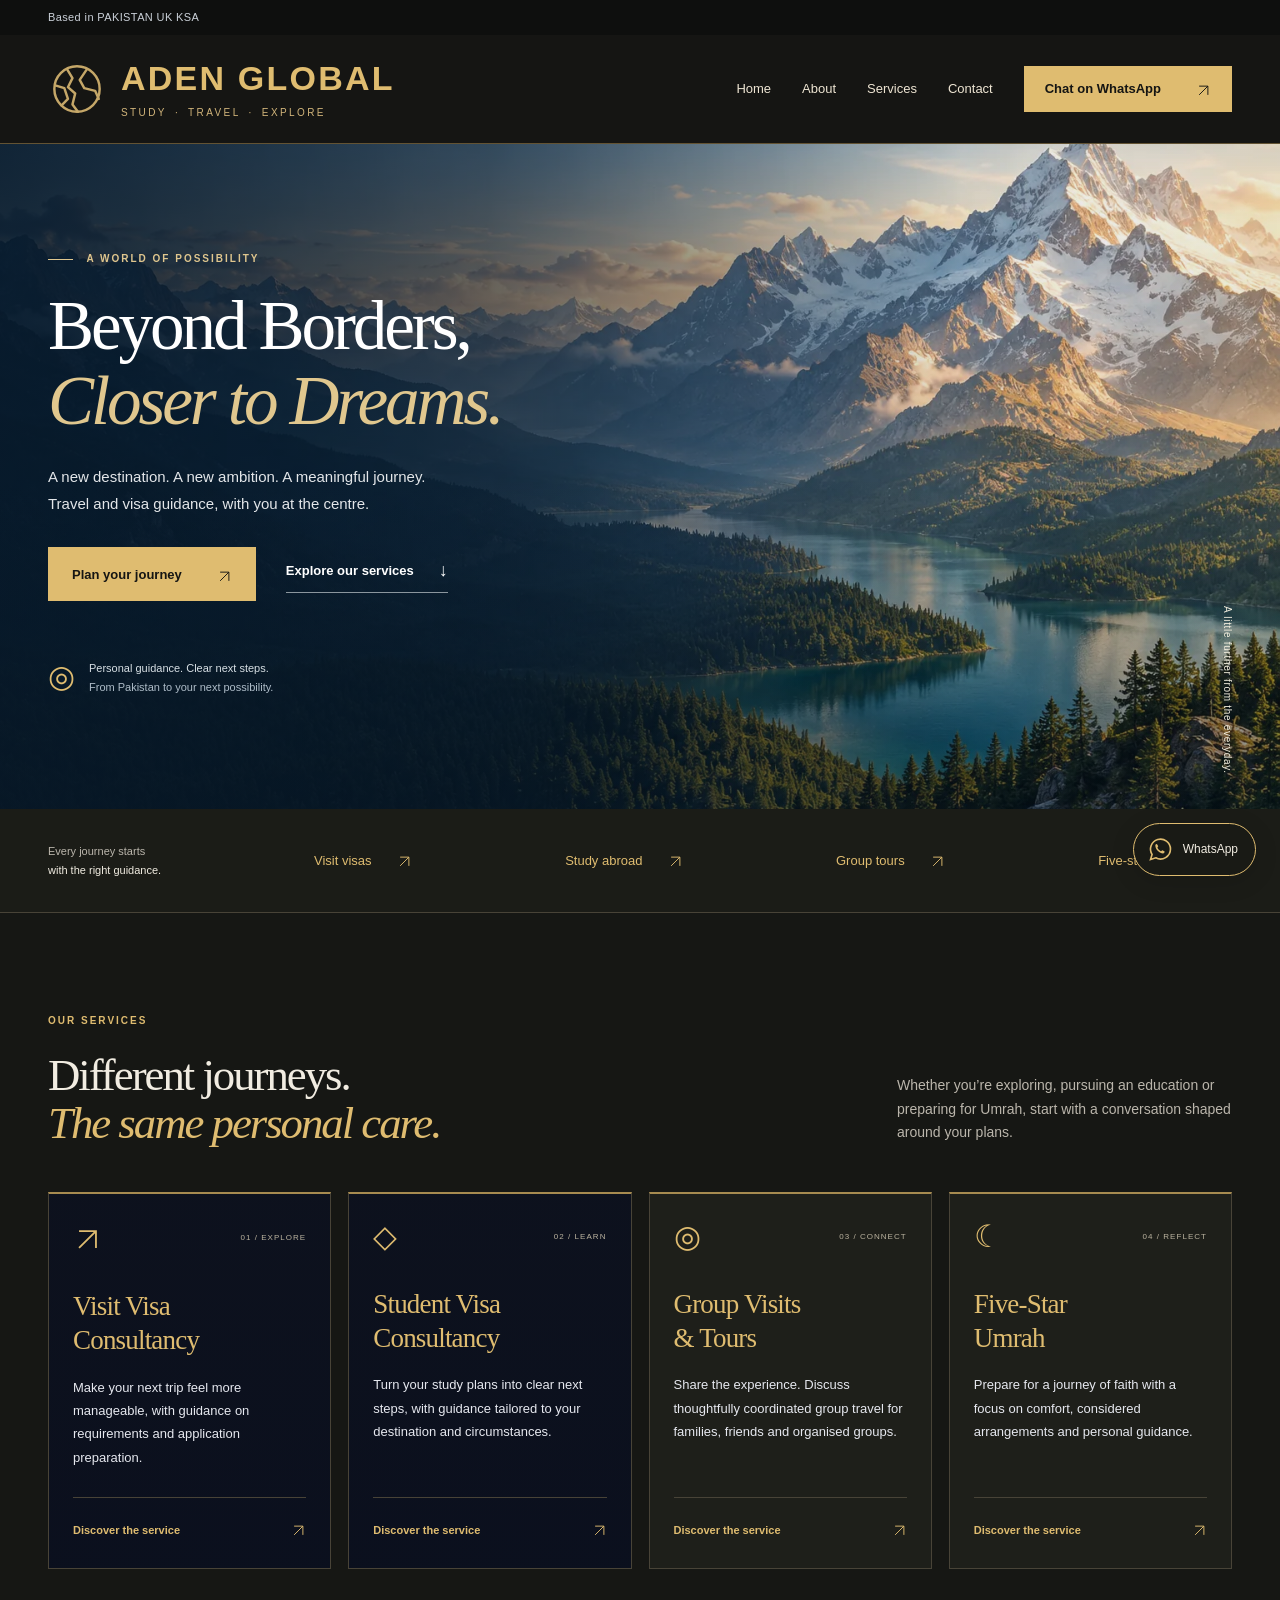
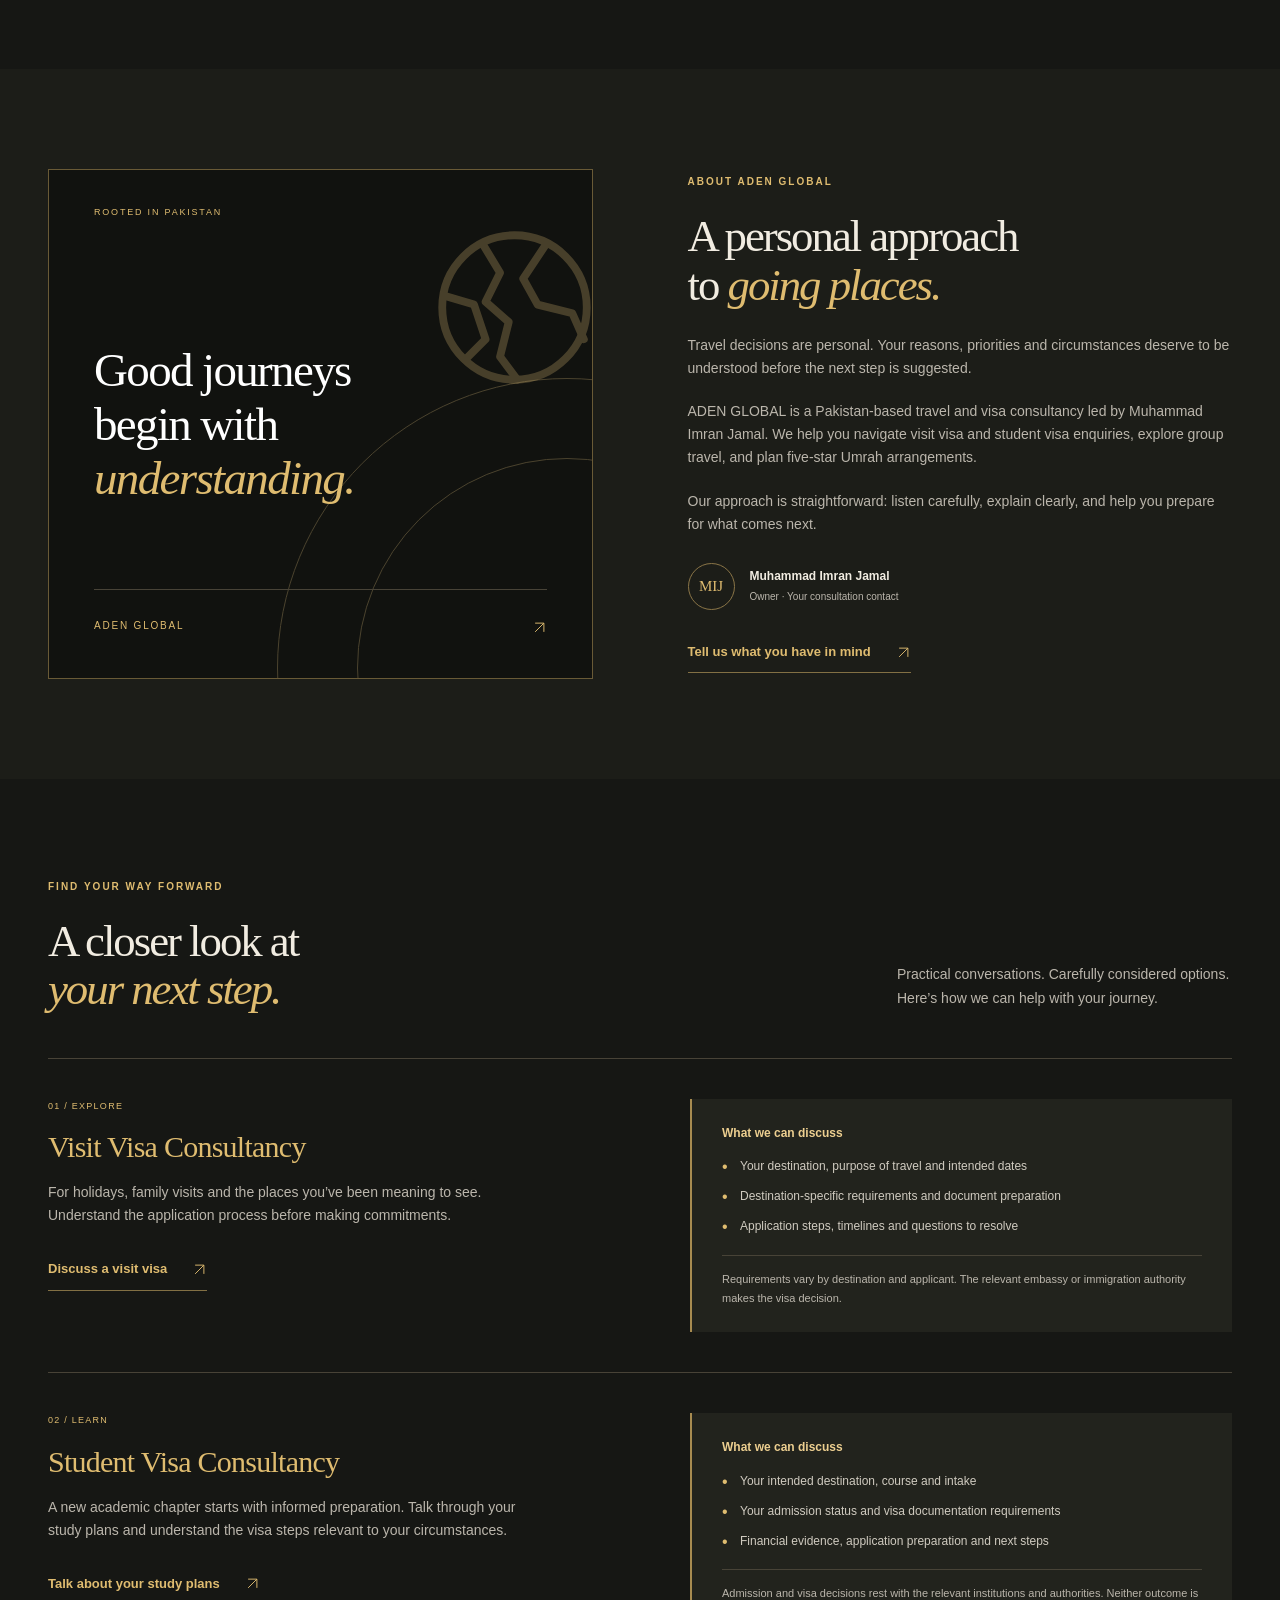
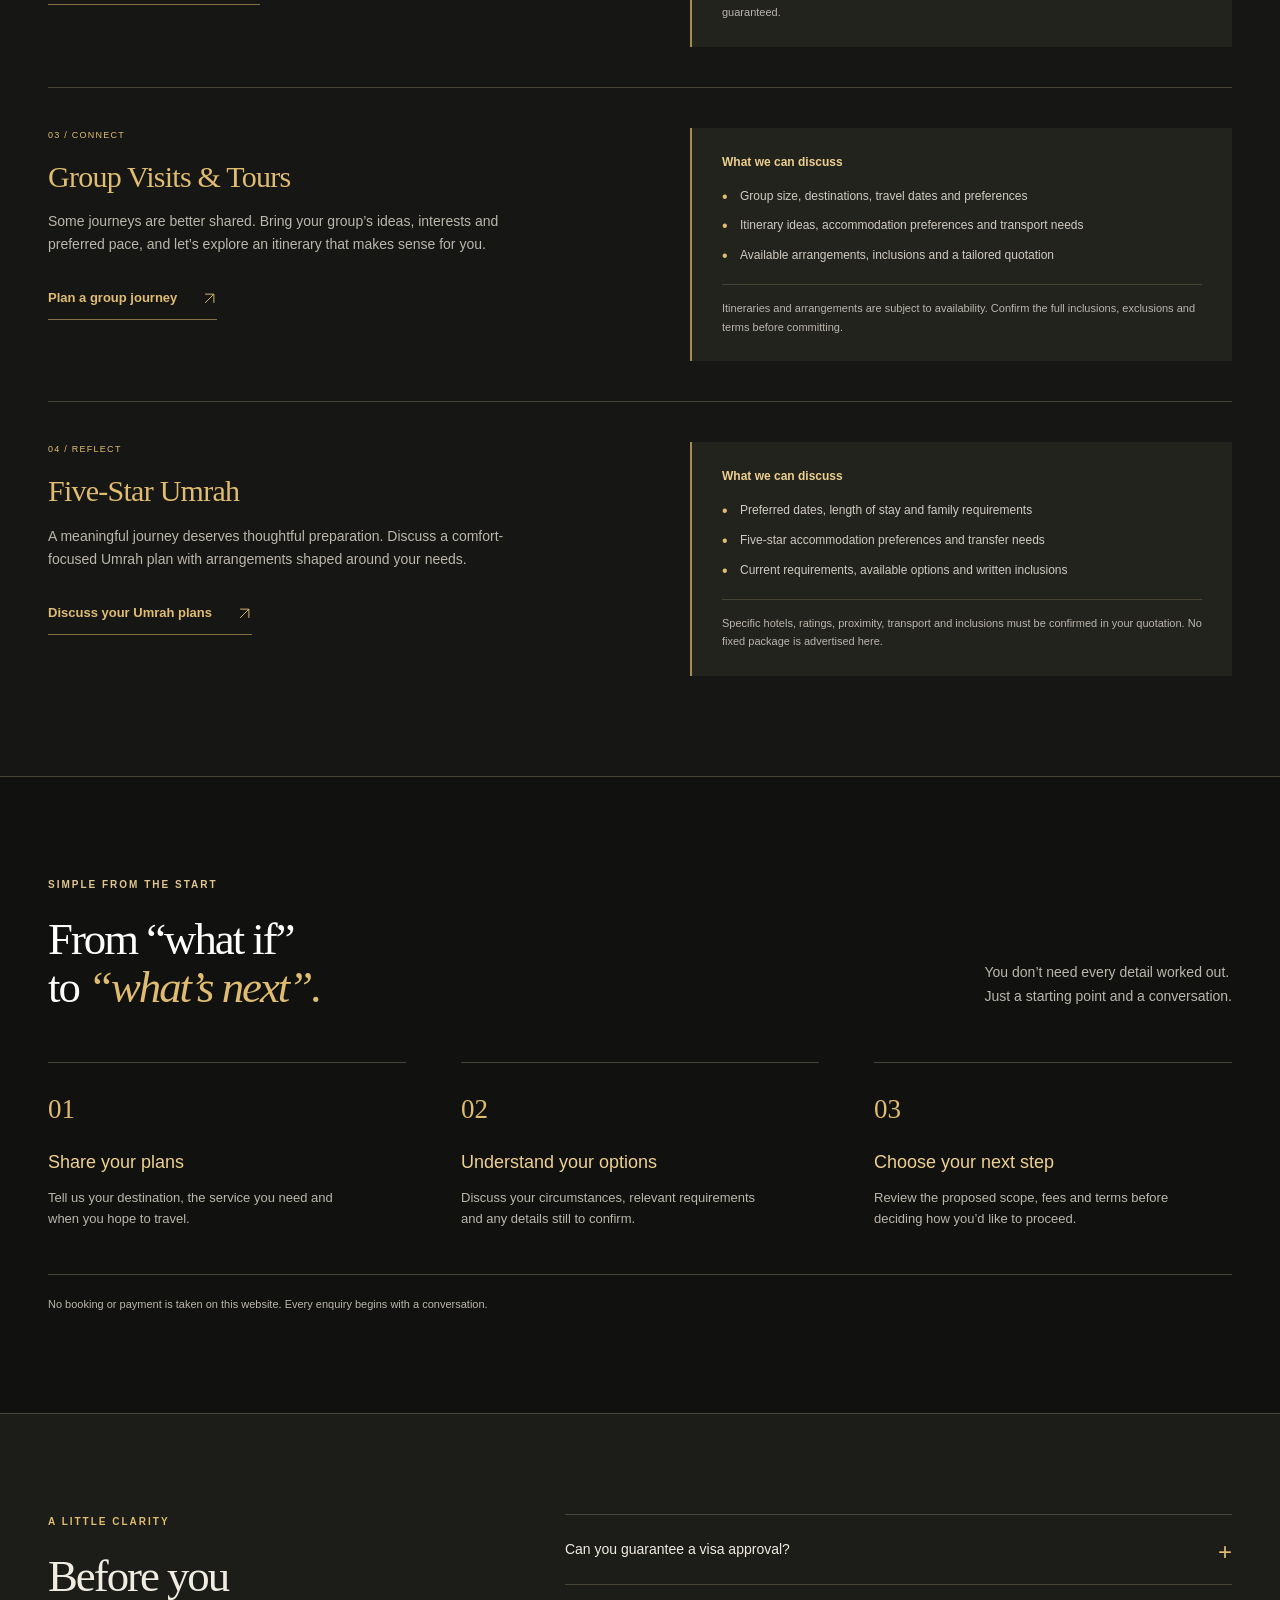
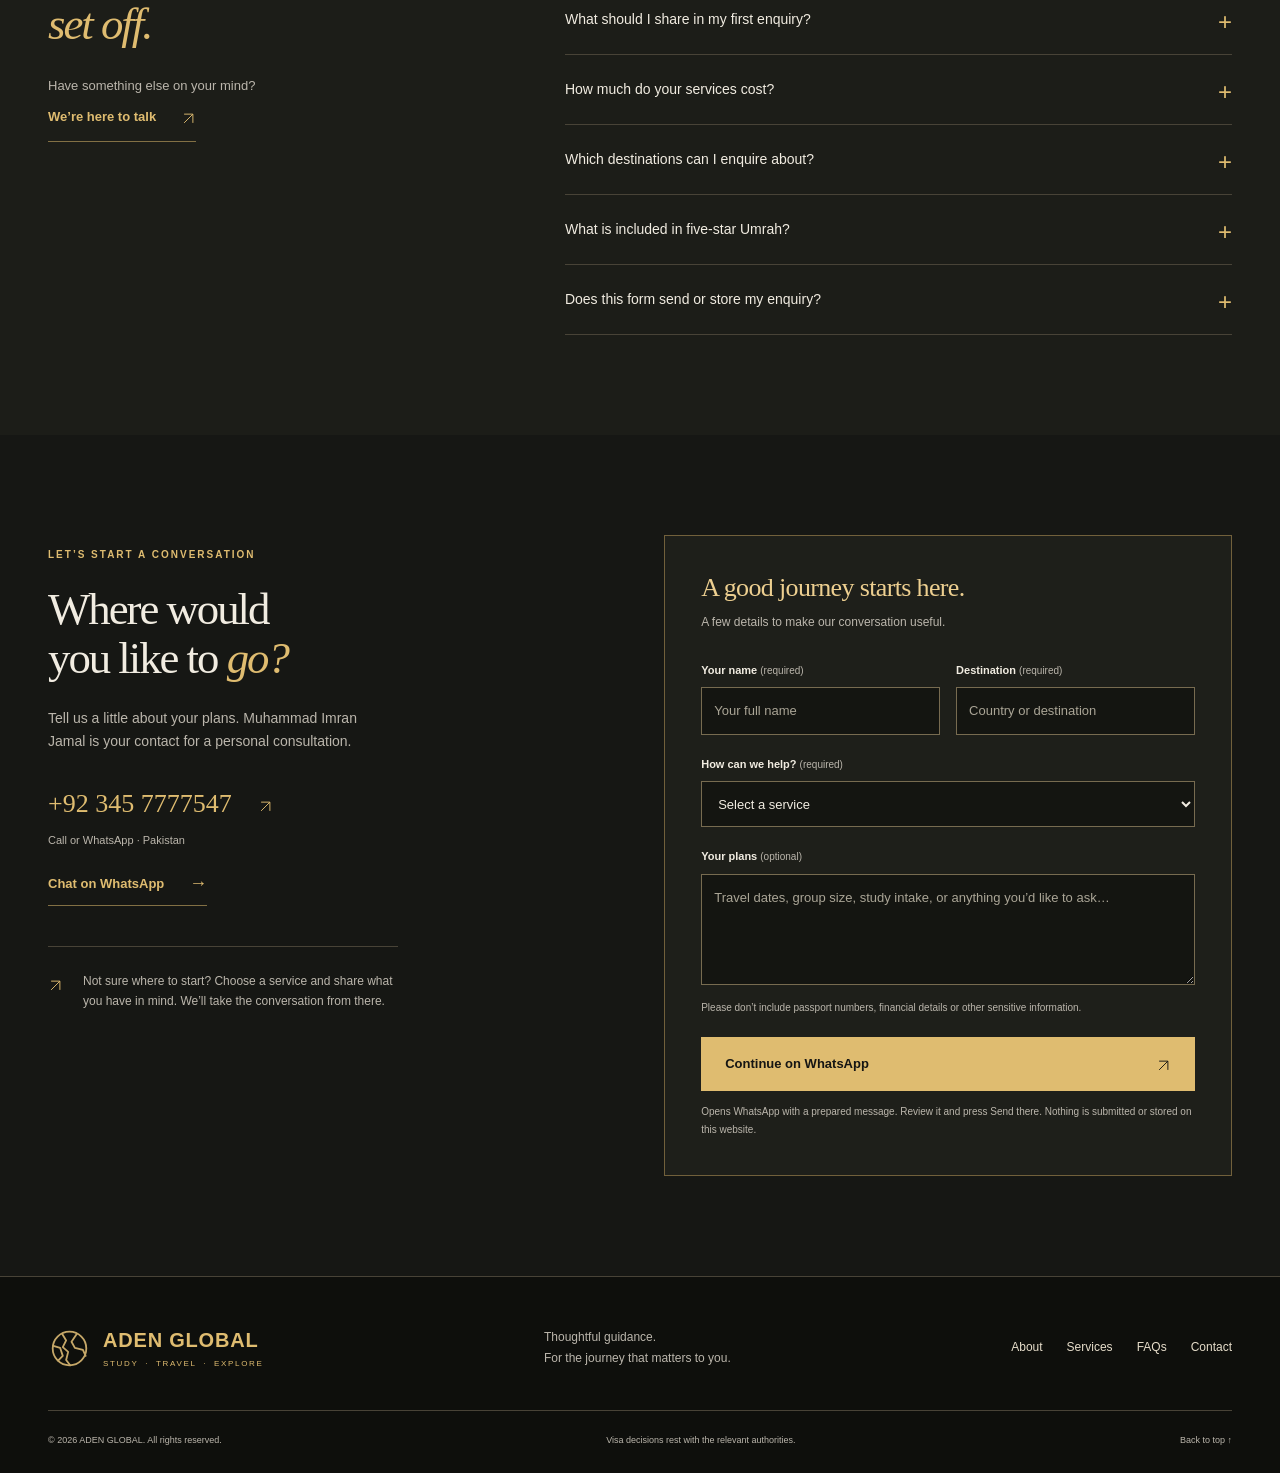
==== index.html @ f19b97ba "Add Visit Visa image background using shared navy overlay" ====
<!doctype html>
<html lang="en" class="no-js">
<head>
  <meta charset="utf-8">
  <meta name="viewport" content="width=device-width, initial-scale=1">
  <meta name="theme-color" content="#151513">
  <title>ADEN GLOBAL | Travel & Visa Consultancy in Pakistan</title>
  <meta name="description" content="Plan your next journey with ADEN GLOBAL. Pakistan-based consultancy for visit visas, student visas, group tours and five-star Umrah. Enquire on WhatsApp.">
  <meta property="og:title" content="ADEN GLOBAL | Beyond Borders, Closer to Dreams.">
  <meta property="og:description" content="Thoughtful guidance for travel, study and Umrah. Speak with Muhammad Imran Jamal about your plans.">
  <meta property="og:type" content="website">
  <link rel="icon" type="image/svg+xml" href="assets/mark.svg">
  <link rel="stylesheet" href="styles.css">
  <script src="script.js" defer></script>
</head>
<body>
  <a class="skip-link" href="#main">Skip to content</a>
  <div class="utility"><div class="container"><span>Based in PAKISTAN UK KSA</span></div></div>
  <header class="header">
    <div class="container header-inner">
      <a class="brand" href="#home" aria-label="ADEN GLOBAL home"><img src="assets/mark.svg" alt="" width="43" height="43"><span>ADEN GLOBAL<small>STUDY <b>·</b> TRAVEL <b>·</b> EXPLORE</small></span></a>
      <button class="menu-toggle" type="button" aria-expanded="false" aria-controls="navigation" aria-label="Open navigation"><span></span><span></span></button>
      <nav id="navigation" aria-label="Main navigation"><a href="#home">Home</a><a href="#about">About</a><a href="#services">Services</a><a href="#contact">Contact</a><a class="button button-small" href="https://wa.me/923457777547?text=Hello%20ADEN%20GLOBAL%2C%20I%20would%20like%20to%20discuss%20my%20travel%20plans." target="_blank" rel="noopener noreferrer">Chat on WhatsApp <span aria-hidden="true"><svg class="arrow" viewBox="0 0 24 24" fill="none" aria-hidden="true"><path d="M5 19 19 5M5 5h14v14" stroke="currentColor" stroke-width="1.5"/></svg></span></a></nav>
    </div>
  </header>
  <main id="main">
    <section class="hero" id="home" aria-labelledby="hero-title">
      <div class="hero-image" role="img" aria-label="Illustrative mountain valley and turquoise alpine lake"></div>
      <div class="container hero-content"><p class="eyebrow light"><span></span> A WORLD OF POSSIBILITY</p><h1 id="hero-title">Beyond Borders,<br><em>Closer to Dreams.</em></h1><p class="hero-intro">A new destination. A new ambition. A meaningful journey.<br class="desktop-break"> Travel and visa guidance, with you at the centre.</p><div class="hero-actions"><a class="button button-gold" href="#contact">Plan your journey <span aria-hidden="true"><svg class="arrow" viewBox="0 0 24 24" fill="none" aria-hidden="true"><path d="M5 19 19 5M5 5h14v14" stroke="currentColor" stroke-width="1.5"/></svg></span></a><a class="text-link light" href="#services">Explore our services <span aria-hidden="true">↓</span></a></div><div class="hero-note"><span class="small-globe" aria-hidden="true">◎</span><span>Personal guidance. Clear next steps.<br><strong>From Pakistan to your next possibility.</strong></span></div></div>
      <div class="hero-caption">A little further from the everyday.</div>
    </section>
    <div class="service-strip"><div class="container"><span>Every journey starts<br><strong>with the right guidance.</strong></span><a href="#visit">Visit visas <span aria-hidden="true"><svg class="arrow" viewBox="0 0 24 24" fill="none" aria-hidden="true"><path d="M5 19 19 5M5 5h14v14" stroke="currentColor" stroke-width="1.5"/></svg></span></a><a href="#student">Study abroad <span aria-hidden="true"><svg class="arrow" viewBox="0 0 24 24" fill="none" aria-hidden="true"><path d="M5 19 19 5M5 5h14v14" stroke="currentColor" stroke-width="1.5"/></svg></span></a><a href="#groups">Group tours <span aria-hidden="true"><svg class="arrow" viewBox="0 0 24 24" fill="none" aria-hidden="true"><path d="M5 19 19 5M5 5h14v14" stroke="currentColor" stroke-width="1.5"/></svg></span></a><a href="#umrah">Five-star Umrah <span aria-hidden="true"><svg class="arrow" viewBox="0 0 24 24" fill="none" aria-hidden="true"><path d="M5 19 19 5M5 5h14v14" stroke="currentColor" stroke-width="1.5"/></svg></span></a></div></div>

    <section class="section services-section" id="services" aria-labelledby="services-title"><div class="container">
      <div class="section-heading"><div><p class="eyebrow">OUR SERVICES</p><h2 id="services-title">Different journeys.<br><em>The same personal care.</em></h2></div><p>Whether you’re exploring, pursuing an education or preparing for Umrah, start with a conversation shaped around your plans.</p></div>
      <div class="service-grid">
        <article class="service-card service-card--image" style="background-image: url('assets/visit-visa.jpg');"><div class="card-top"><span class="service-icon" aria-hidden="true"><svg class="arrow" viewBox="0 0 24 24" fill="none" aria-hidden="true"><path d="M5 19 19 5M5 5h14v14" stroke="currentColor" stroke-width="1.5"/></svg></span><span class="card-number">01 / EXPLORE</span></div><h3>Visit Visa<br>Consultancy</h3><p>Make your next trip feel more manageable, with guidance on requirements and application preparation.</p><a class="card-link" href="#visit">Discover the service <span aria-hidden="true"><svg class="arrow" viewBox="0 0 24 24" fill="none" aria-hidden="true"><path d="M5 19 19 5M5 5h14v14" stroke="currentColor" stroke-width="1.5"/></svg></span></a></article>
        <article class="service-card service-card--image" style="background-image: url('assets/student-visa.jpg');"><div class="card-top"><span class="service-icon" aria-hidden="true">◇</span><span class="card-number">02 / LEARN</span></div><h3>Student Visa<br>Consultancy</h3><p>Turn your study plans into clear next steps, with guidance tailored to your destination and circumstances.</p><a class="card-link" href="#student">Discover the service <span aria-hidden="true"><svg class="arrow" viewBox="0 0 24 24" fill="none" aria-hidden="true"><path d="M5 19 19 5M5 5h14v14" stroke="currentColor" stroke-width="1.5"/></svg></span></a></article>
        <article class="service-card"><div class="card-top"><span class="service-icon" aria-hidden="true">◎</span><span class="card-number">03 / CONNECT</span></div><h3>Group Visits<br>& Tours</h3><p>Share the experience. Discuss thoughtfully coordinated group travel for families, friends and organised groups.</p><a class="card-link" href="#groups">Discover the service <span aria-hidden="true"><svg class="arrow" viewBox="0 0 24 24" fill="none" aria-hidden="true"><path d="M5 19 19 5M5 5h14v14" stroke="currentColor" stroke-width="1.5"/></svg></span></a></article>
        <article class="service-card"><div class="card-top"><span class="service-icon" aria-hidden="true">☾</span><span class="card-number">04 / REFLECT</span></div><h3>Five-Star<br>Umrah</h3><p>Prepare for a journey of faith with a focus on comfort, considered arrangements and personal guidance.</p><a class="card-link" href="#umrah">Discover the service <span aria-hidden="true"><svg class="arrow" viewBox="0 0 24 24" fill="none" aria-hidden="true"><path d="M5 19 19 5M5 5h14v14" stroke="currentColor" stroke-width="1.5"/></svg></span></a></article>
      </div>
    </div></section>

    <section class="section about-section" id="about" aria-labelledby="about-title"><div class="container about-grid"><div class="about-art"><div class="orbit orbit-one"></div><div class="orbit orbit-two"></div><img src="assets/mark.svg" width="110" height="110" alt=""><span class="art-top">ROOTED IN PAKISTAN</span><p>Good journeys<br>begin with<br><em>understanding.</em></p><span class="art-bottom">ADEN GLOBAL <span aria-hidden="true"><svg class="arrow" viewBox="0 0 24 24" fill="none" aria-hidden="true"><path d="M5 19 19 5M5 5h14v14" stroke="currentColor" stroke-width="1.5"/></svg></span></span></div><div class="about-copy"><p class="eyebrow">ABOUT ADEN GLOBAL</p><h2 id="about-title">A personal approach<br>to <em>going places.</em></h2><p>Travel decisions are personal. Your reasons, priorities and circumstances deserve to be understood before the next step is suggested.</p><p>ADEN GLOBAL is a Pakistan-based travel and visa consultancy led by Muhammad Imran Jamal. We help you navigate visit visa and student visa enquiries, explore group travel, and plan five-star Umrah arrangements.</p><p>Our approach is straightforward: listen carefully, explain clearly, and help you prepare for what comes next.</p><div class="founder"><span class="founder-monogram" aria-hidden="true">MIJ</span><span><strong>Muhammad Imran Jamal</strong><small>Owner · Your consultation contact</small></span></div><a class="text-link" href="#contact">Tell us what you have in mind <span aria-hidden="true"><svg class="arrow" viewBox="0 0 24 24" fill="none" aria-hidden="true"><path d="M5 19 19 5M5 5h14v14" stroke="currentColor" stroke-width="1.5"/></svg></span></a></div></div></section>

    <section class="section details-section" aria-labelledby="details-title"><div class="container"><div class="section-heading"><div><p class="eyebrow">FIND YOUR WAY FORWARD</p><h2 id="details-title">A closer look at<br><em>your next step.</em></h2></div><p>Practical conversations. Carefully considered options. Here’s how we can help with your journey.</p></div>
      <article class="service-detail" id="visit"><div><span class="detail-index">01 / EXPLORE</span><h3>Visit Visa Consultancy</h3><p>For holidays, family visits and the places you’ve been meaning to see. Understand the application process before making commitments.</p><a class="text-link service-enquiry" data-service="Visit Visa Consultancy" href="https://wa.me/923457777547?text=Hello%20ADEN%20GLOBAL%2C%20I%20would%20like%20to%20enquire%20about%20Visit%20Visa%20Consultancy." target="_blank" rel="noopener noreferrer">Discuss a visit visa <span aria-hidden="true"><svg class="arrow" viewBox="0 0 24 24" fill="none" aria-hidden="true"><path d="M5 19 19 5M5 5h14v14" stroke="currentColor" stroke-width="1.5"/></svg></span></a></div><div class="detail-support"><h4>What we can discuss</h4><ul><li>Your destination, purpose of travel and intended dates</li><li>Destination-specific requirements and document preparation</li><li>Application steps, timelines and questions to resolve</li></ul><p class="detail-note">Requirements vary by destination and applicant. The relevant embassy or immigration authority makes the visa decision.</p></div></article>
      <article class="service-detail" id="student"><div><span class="detail-index">02 / LEARN</span><h3>Student Visa Consultancy</h3><p>A new academic chapter starts with informed preparation. Talk through your study plans and understand the visa steps relevant to your circumstances.</p><a class="text-link service-enquiry" data-service="Student Visa Consultancy" href="https://wa.me/923457777547?text=Hello%20ADEN%20GLOBAL%2C%20I%20would%20like%20to%20enquire%20about%20Student%20Visa%20Consultancy." target="_blank" rel="noopener noreferrer">Talk about your study plans <span aria-hidden="true"><svg class="arrow" viewBox="0 0 24 24" fill="none" aria-hidden="true"><path d="M5 19 19 5M5 5h14v14" stroke="currentColor" stroke-width="1.5"/></svg></span></a></div><div class="detail-support"><h4>What we can discuss</h4><ul><li>Your intended destination, course and intake</li><li>Your admission status and visa documentation requirements</li><li>Financial evidence, application preparation and next steps</li></ul><p class="detail-note">Admission and visa decisions rest with the relevant institutions and authorities. Neither outcome is guaranteed.</p></div></article>
      <article class="service-detail" id="groups"><div><span class="detail-index">03 / CONNECT</span><h3>Group Visits & Tours</h3><p>Some journeys are better shared. Bring your group’s ideas, interests and preferred pace, and let’s explore an itinerary that makes sense for you.</p><a class="text-link service-enquiry" data-service="Group Visits and Tours" href="https://wa.me/923457777547?text=Hello%20ADEN%20GLOBAL%2C%20I%20would%20like%20to%20enquire%20about%20Group%20Visits%20and%20Tours." target="_blank" rel="noopener noreferrer">Plan a group journey <span aria-hidden="true"><svg class="arrow" viewBox="0 0 24 24" fill="none" aria-hidden="true"><path d="M5 19 19 5M5 5h14v14" stroke="currentColor" stroke-width="1.5"/></svg></span></a></div><div class="detail-support"><h4>What we can discuss</h4><ul><li>Group size, destinations, travel dates and preferences</li><li>Itinerary ideas, accommodation preferences and transport needs</li><li>Available arrangements, inclusions and a tailored quotation</li></ul><p class="detail-note">Itineraries and arrangements are subject to availability. Confirm the full inclusions, exclusions and terms before committing.</p></div></article>
      <article class="service-detail" id="umrah"><div><span class="detail-index">04 / REFLECT</span><h3>Five-Star Umrah</h3><p>A meaningful journey deserves thoughtful preparation. Discuss a comfort-focused Umrah plan with arrangements shaped around your needs.</p><a class="text-link service-enquiry" data-service="Five-Star Umrah" href="https://wa.me/923457777547?text=Hello%20ADEN%20GLOBAL%2C%20I%20would%20like%20to%20enquire%20about%20Five-Star%20Umrah." target="_blank" rel="noopener noreferrer">Discuss your Umrah plans <span aria-hidden="true"><svg class="arrow" viewBox="0 0 24 24" fill="none" aria-hidden="true"><path d="M5 19 19 5M5 5h14v14" stroke="currentColor" stroke-width="1.5"/></svg></span></a></div><div class="detail-support"><h4>What we can discuss</h4><ul><li>Preferred dates, length of stay and family requirements</li><li>Five-star accommodation preferences and transfer needs</li><li>Current requirements, available options and written inclusions</li></ul><p class="detail-note">Specific hotels, ratings, proximity, transport and inclusions must be confirmed in your quotation. No fixed package is advertised here.</p></div></article>
    </div></section>

    <section class="section process-section" aria-labelledby="process-title"><div class="container"><div class="section-heading"><div><p class="eyebrow light">SIMPLE FROM THE START</p><h2 id="process-title">From “what if”<br>to <em>“what’s next”.</em></h2></div><p>You don’t need every detail worked out.<br>Just a starting point and a conversation.</p></div><div class="process-grid"><div><span>01</span><h3>Share your plans</h3><p>Tell us your destination, the service you need and when you hope to travel.</p></div><div><span>02</span><h3>Understand your options</h3><p>Discuss your circumstances, relevant requirements and any details still to confirm.</p></div><div><span>03</span><h3>Choose your next step</h3><p>Review the proposed scope, fees and terms before deciding how you’d like to proceed.</p></div></div><p class="process-footnote">No booking or payment is taken on this website. Every enquiry begins with a conversation.</p></div></section>

    <section class="section faq-section" id="faqs" aria-labelledby="faq-title"><div class="container faq-grid"><div><p class="eyebrow">A LITTLE CLARITY</p><h2 id="faq-title">Before you<br><em>set off.</em></h2><p>Have something else on your mind?<br><a class="text-link" href="#contact">We’re here to talk <span aria-hidden="true"><svg class="arrow" viewBox="0 0 24 24" fill="none" aria-hidden="true"><path d="M5 19 19 5M5 5h14v14" stroke="currentColor" stroke-width="1.5"/></svg></span></a></p></div><div class="faq-list"><details><summary>Can you guarantee a visa approval?</summary><p>No. Visa decisions are made solely by the relevant embassy, consulate or immigration authority. Consultancy can help you understand requirements and prepare; it cannot guarantee approval.</p></details><details><summary>What should I share in my first enquiry?</summary><p>Share your name, destination, service, intended dates and a brief outline of your plans. For group travel, include the approximate group size; for study, your intended course and intake. Please do not send passports, bank statements or other sensitive documents in your initial enquiry.</p></details><details><summary>How much do your services cost?</summary><p>Fees depend on the service and your requirements. Request a consultation to discuss the scope and obtain a quotation. Confirm consultancy fees, third-party charges, inclusions, exclusions and cancellation terms before proceeding.</p></details><details><summary>Which destinations can I enquire about?</summary><p>Tell us where you want to go. We’ll discuss whether we can assist with your destination and current requirements before you make any commitment. Destination availability and entry rules may change.</p></details><details><summary>What is included in five-star Umrah?</summary><p>Arrangements are discussed individually. Ask for written confirmation of hotel names and ratings, stay dates, room type, transfers, visa-related services and all inclusions and exclusions before confirming a plan.</p></details><details><summary>Does this form send or store my enquiry?</summary><p>No. The form prepares a message and opens WhatsApp. You can review and edit it, then choose to send it there. This website does not submit your form to a server or store it. Your use of WhatsApp is subject to its privacy terms.</p></details></div></div></section>

    <section class="section contact-section" id="contact" aria-labelledby="contact-title"><div class="container contact-grid"><div class="contact-copy"><p class="eyebrow">LET’S START A CONVERSATION</p><h2 id="contact-title">Where would<br>you like to <em>go?</em></h2><p>Tell us a little about your plans. Muhammad Imran Jamal is your contact for a personal consultation.</p><a class="contact-phone" href="tel:+923457777547">+92 345 7777547 <span aria-hidden="true"><svg class="arrow" viewBox="0 0 24 24" fill="none" aria-hidden="true"><path d="M5 19 19 5M5 5h14v14" stroke="currentColor" stroke-width="1.5"/></svg></span></a><span class="contact-meta">Call or WhatsApp · Pakistan</span><a class="text-link" style="margin-top:20px" href="https://wa.me/923457777547?text=Hello%20ADEN%20GLOBAL%2C%20I%20would%20like%20a%20consultation%20with%20Muhammad%20Imran%20Jamal." target="_blank" rel="noopener noreferrer">Chat on WhatsApp <span aria-hidden="true">→</span></a><div class="contact-tip"><span aria-hidden="true"><svg class="arrow" viewBox="0 0 24 24" fill="none" aria-hidden="true"><path d="M5 19 19 5M5 5h14v14" stroke="currentColor" stroke-width="1.5"/></svg></span><p>Not sure where to start? Choose a service and share what you have in mind. We’ll take the conversation from there.</p></div></div><form id="enquiry-form" class="enquiry-form"><h3>A good journey starts here.</h3><p class="form-intro">A few details to make our conversation useful.</p><div class="form-row"><div class="field"><label for="name">Your name <span>(required)</span></label><input id="name" name="name" autocomplete="name" required maxlength="100" placeholder="Your full name"></div><div class="field"><label for="destination">Destination <span>(required)</span></label><input id="destination" name="destination" required maxlength="120" placeholder="Country or destination"></div></div><div class="field"><label for="service">How can we help? <span>(required)</span></label><select id="service" name="service" required><option value="" disabled selected>Select a service</option><option>Visit Visa Consultancy</option><option>Student Visa Consultancy</option><option>Group Visits and Tours</option><option>Five-Star Umrah</option></select></div><div class="field"><label for="message">Your plans <span>(optional)</span></label><textarea id="message" name="message" rows="4" maxlength="1500" placeholder="Travel dates, group size, study intake, or anything you’d like to ask…"></textarea></div><p class="form-privacy">Please don’t include passport numbers, financial details or other sensitive information.</p><button class="button" type="submit" disabled>Continue on WhatsApp <span aria-hidden="true"><svg class="arrow" viewBox="0 0 24 24" fill="none" aria-hidden="true"><path d="M5 19 19 5M5 5h14v14" stroke="currentColor" stroke-width="1.5"/></svg></span></button><p class="form-explainer">Opens WhatsApp with a prepared message. Review it and press Send there. Nothing is submitted or stored on this website.</p><p id="form-status" class="form-status" role="status"></p><noscript><p>JavaScript is needed to prepare your message. You can <a href="https://wa.me/923457777547">contact us directly on WhatsApp</a> instead.</p></noscript></form></div></section>
  </main>
  <footer class="footer"><div class="container"><div class="footer-top"><a class="brand" href="#home"><img src="assets/mark.svg" alt="" width="43" height="43"><span>ADEN GLOBAL<small>STUDY <b>·</b> TRAVEL <b>·</b> EXPLORE</small></span></a><p>Thoughtful guidance.<br>For the journey that matters to you.</p><nav aria-label="Footer navigation"><a href="#about">About</a><a href="#services">Services</a><a href="#faqs">FAQs</a><a href="#contact">Contact</a></nav></div><div class="footer-bottom"><p>© <span id="year">2026</span> ADEN GLOBAL. All rights reserved.</p><p>Visa decisions rest with the relevant authorities.</p><a href="#home">Back to top ↑</a></div></div></footer>
  <a class="floating-whatsapp" href="https://wa.me/923457777547?text=Hello%20ADEN%20GLOBAL%2C%20I%20would%20like%20a%20consultation." target="_blank" rel="noopener noreferrer" aria-label="Chat with ADEN GLOBAL on WhatsApp"><svg viewBox="0 0 32 32" fill="none" aria-hidden="true"><path d="M27 15.5a11 11 0 0 1-16.2 9.7L5 27l1.7-5.6A11 11 0 1 1 27 15.5Z" stroke="currentColor" stroke-width="1.8"/><path d="M12 10c-.7-.5-1.8.7-1.7 1.8.3 4.4 4.8 8.5 8.4 8.6 1.3 0 2.3-1.6 1.8-2.1l-2.3-1.4c-.5-.2-1.2 1-1.7.9-1.6-.6-3.4-2.4-3.8-3.8-.2-.6 1-1.2.7-1.8L12 10Z" fill="currentColor"/></svg><span>WhatsApp</span></a>
</body>
</html>
---- styles.css ----
/* Brand palette and spacing: edit here to adjust the whole site. */
:root{--navy:#102139;--deep:#0b192b;--gold:#c5a768;--cream:#f7f5ef;--ink:#14263b;--muted:#5d6670;--line:#dddcd4;--white:#fff;--container:1200px}
*{box-sizing:border-box}html{scroll-behavior:smooth;scroll-padding-top:105px}body{margin:0;color:var(--ink);background:var(--cream);font:16px/1.65 Arial,Helvetica,sans-serif;-webkit-font-smoothing:antialiased}a{color:inherit;text-decoration:none}button,input,select,textarea{font:inherit}button,a,input,select,textarea,summary{-webkit-tap-highlight-color:transparent}button,a,summary{touch-action:manipulation}button{cursor:pointer}img{max-width:100%;display:block}::selection{background:#dec996;color:var(--navy)}:focus-visible{outline:3px solid #93702a;outline-offset:5px}section[id],article[id]{scroll-margin-top:110px}.container{width:min(var(--container),calc(100% - 96px));margin:auto}.utility{background:var(--deep);color:#cbd1d9;font-size:11px;letter-spacing:.035em}.utility .container{min-height:35px;display:flex;justify-content:space-between;align-items:center}.utility a span{color:var(--gold);margin:0 8px}.header{position:sticky;top:0;z-index:30;background:#fffefb;border-bottom:1px solid #e9e7df}.header-inner{height:91px;display:flex;align-items:center;justify-content:space-between;gap:25px}.brand{display:inline-flex;align-items:center;gap:12px;flex-shrink:0}.brand>span{font-size:23px;font-weight:700;line-height:1.15;letter-spacing:.04em}.brand small{display:block;margin-top:7px;font-size:9px;letter-spacing:.21em;font-weight:500;color:#806729}.brand small b{padding:0 3px;font-weight:400}.header nav{display:flex;align-items:center;gap:31px;font-size:13px}.header nav>a:not(.button){padding:10px 0}.header nav>a:hover{color:#866b33}.button{display:inline-flex;align-items:center;justify-content:space-between;gap:35px;padding:16px 23px;border:1px solid var(--navy);background:var(--navy);color:white;font-size:13px;font-weight:600;line-height:1.5;transition:background .2s,transform .2s}.button:hover{background:#263c55;transform:translateY(-1px)}.button span{font-size:20px;font-weight:400;line-height:1}.button-small{padding:12px 20px}.button-gold{background:var(--gold);border-color:var(--gold);color:var(--deep)}.button-gold:hover{background:#d9bd82}.menu-toggle{display:none}.skip-link{position:fixed;top:-100px;left:15px;z-index:100;background:white;padding:10px 20px}.skip-link:focus{top:12px}.hero{position:relative;isolation:isolate;min-height:665px;background:#183a4b;color:white;overflow:hidden;display:flex;align-items:center}.hero-image{position:absolute;inset:0;z-index:-2;background:linear-gradient(90deg,rgba(8,26,43,.88) 0%,rgba(8,26,43,.62) 38%,rgba(8,26,43,.08) 75%),url('assets/journey.webp') center 54%/cover no-repeat}.hero:after{content:'';position:absolute;inset:0;z-index:-1;background:linear-gradient(0deg,rgba(7,22,36,.48),transparent 50%)}.hero-content{padding-top:72px;padding-bottom:70px}.eyebrow{font-size:10px;font-weight:700;letter-spacing:.2em;color:#806629;margin:0 0 23px;line-height:1.5}.eyebrow.light{color:#dfc68e}.eyebrow span{display:inline-block;width:25px;height:1px;background:currentColor;vertical-align:middle;margin-right:9px}h1,h2,h3,h4,p{margin-top:0}h1,h2{font-family:Georgia,'Times New Roman',serif;font-weight:400;letter-spacing:-.045em;line-height:1.08}h1{font-size:clamp(52px,5.4vw,78px);margin-bottom:25px}h1 em{color:#e0c78e;font-weight:400}h2{font-size:clamp(37px,3.5vw,49px);margin-bottom:25px}h2 em{font-weight:400;color:#7e6b42}h3{line-height:1.25}p{margin-bottom:20px}.hero-intro{font-size:15px;color:#e3e6e9;line-height:1.8}.hero-actions{display:flex;align-items:center;gap:30px;margin-top:30px}.text-link{display:inline-flex;align-items:center;gap:25px;font-size:13px;font-weight:600;border-bottom:1px solid #a5a69d;padding-bottom:6px}.text-link span{font-size:18px;font-weight:400}.text-link:hover{color:#806629;border-color:currentColor}.text-link.light{color:white;border-color:#8b969e}.hero-note{display:flex;gap:14px;align-items:center;margin-top:50px;font-size:11px;line-height:1.7;color:#d8e0e5}.hero-note strong{font-weight:400;color:#afbdc9}.small-globe{font-size:31px;color:var(--gold)}.hero-caption{position:absolute;right:45px;bottom:35px;font-size:10px;color:#f4efdf;letter-spacing:.07em;writing-mode:vertical-rl}.service-strip{background:var(--white);border-bottom:1px solid var(--line)}.service-strip .container{display:flex;align-items:center;justify-content:space-between;gap:24px;min-height:103px}.service-strip .container>span{font-size:11px;color:var(--muted);line-height:1.7}.service-strip strong{color:var(--ink);font-weight:500}.service-strip a{font-size:13px;padding:12px 0}.service-strip a span{margin-left:22px;color:#8a713e}.service-strip a:hover{color:#8a713e}.section{padding:100px 0}.section-heading{display:flex;justify-content:space-between;align-items:flex-end;gap:60px;margin-bottom:44px}.section-heading h2{margin-bottom:0}.section-heading>p{max-width:335px;color:var(--muted);font-size:14px;margin-bottom:4px}.service-grid{display:grid;grid-template-columns:repeat(4,1fr);gap:17px}.service-card{background:#fffefb;padding:27px 24px 23px;border:1px solid #e2e0d7;display:flex;flex-direction:column;transition:border-color .2s,transform .2s}.service-card:hover{border-color:#b59b63;transform:translateY(-4px)}.card-top{display:flex;align-items:center;justify-content:space-between;gap:5px;margin-bottom:36px}.service-icon{font-family:Georgia,serif;color:#8d733d;font-size:31px;line-height:1}.card-number{font-size:8px;color:#73776f;letter-spacing:.13em}.service-card h3{font-family:Georgia,'Times New Roman',serif;font-weight:400;font-size:27px;letter-spacing:-.03em;margin-bottom:18px}.service-card p{font-size:13px;color:var(--muted);line-height:1.8;flex:1;margin-bottom:28px}.card-link{display:flex;align-items:center;justify-content:space-between;font-size:11px;font-weight:600;padding-top:17px;border-top:1px solid var(--line);gap:6px}.card-link span{font-size:18px;color:#8d733d}.card-link:hover{color:#8a713e}.about-section{background:white}.about-grid{display:grid;grid-template-columns:1fr 1fr;gap:95px;align-items:center}.about-art{position:relative;isolation:isolate;overflow:hidden;min-height:510px;background:var(--navy);color:white;padding:45px;display:flex;flex-direction:column;justify-content:center}.about-art>img{position:absolute;right:-15px;top:45px;width:185px;height:185px;opacity:.3;z-index:-1}.art-top{font-size:9px;letter-spacing:.2em;color:#d7c293;position:absolute;top:35px}.about-art p{font-family:Georgia,serif;font-size:47px;line-height:1.15;letter-spacing:-.035em;margin:15px 0}.about-art em{color:#d6be88}.art-bottom{position:absolute;bottom:35px;left:45px;right:45px;display:flex;justify-content:space-between;align-items:center;border-top:1px solid #415068;padding-top:20px;font-size:10px;letter-spacing:.18em}.art-bottom span{font-size:20px;color:var(--gold)}.orbit{position:absolute;width:420px;height:420px;border:1px solid #35465b;border-radius:50%;z-index:-1;right:-185px;bottom:-200px}.orbit-two{width:580px;height:580px;right:-265px;bottom:-280px}.about-copy>p:not(.eyebrow){font-size:14px;color:var(--muted)}.founder{display:flex;align-items:center;gap:15px;margin:27px 0}.founder-monogram{width:47px;height:47px;display:grid;place-items:center;border:1px solid #d7cfbb;border-radius:50%;font-family:Georgia,serif;font-size:15px;color:#7d6736}.founder strong{font-size:12px;font-weight:600;display:block}.founder small{display:block;color:var(--muted);font-size:10px;margin-top:3px}.detail-index{font-size:9px;letter-spacing:.14em;color:#806629;display:block;margin-bottom:15px}.service-detail{display:grid;grid-template-columns:1fr 1fr;gap:100px;padding:40px 0;border-top:1px solid var(--line)}.service-detail:last-child{padding-bottom:0}.service-detail h3{font-family:Georgia,serif;font-weight:400;font-size:30px;margin-bottom:15px;letter-spacing:-.025em}.service-detail>div>p{font-size:14px;color:var(--muted);max-width:470px}.service-detail .text-link{margin-top:7px}.detail-support{background:#efede6;padding:25px 30px}.detail-support h4{font-size:12px;font-weight:600;margin-bottom:14px}.detail-support ul{padding:0;list-style:none;margin:0 0 18px}.detail-support li{font-size:12px;color:#49525b;padding-left:18px;position:relative;margin-bottom:10px}.detail-support li:before{content:'↗';position:absolute;left:0;color:#8a713e}.detail-support .detail-note{font-size:11px;line-height:1.7;border-top:1px solid #d6d3c8;padding-top:14px;margin:0;max-width:none}.process-section{background:var(--navy);color:white}.process-section .section-heading>p{color:#bcc7d3}.process-section h2 em{color:#d5bb80}.process-grid{display:grid;grid-template-columns:repeat(3,1fr);gap:55px;margin-top:50px}.process-grid>div{border-top:1px solid #435166;padding-top:24px}.process-grid span{font-family:Georgia,serif;font-size:27px;color:#cfb579}.process-grid h3{font-size:18px;font-weight:500;margin:20px 0 13px}.process-grid p{font-size:13px;color:#c0cad5;max-width:300px}.process-footnote{border-top:1px solid #35455b;margin:24px 0 0;padding-top:20px;color:#c0cad5;font-size:11px}.faq-section{background:white}.faq-grid{display:grid;grid-template-columns:1fr 1.6fr;gap:100px}.faq-grid>div>p:not(.eyebrow){font-size:13px;color:var(--muted);line-height:2}.faq-list details{border-bottom:1px solid var(--line)}.faq-list details:first-child{border-top:1px solid var(--line)}summary{padding:23px 28px 23px 0;font-size:14px;cursor:pointer;list-style:none;position:relative;font-weight:500}summary::-webkit-details-marker{display:none}summary:after{content:'+';position:absolute;right:0;top:17px;font-size:24px;color:#806629;font-weight:400}details[open] summary:after{content:'−'}.faq-list details p{font-size:13px;color:var(--muted);padding:0 20px 9px 0;line-height:1.85}.contact-grid{display:grid;grid-template-columns:1fr 1.1fr;gap:100px;align-items:start}.contact-copy{padding-top:12px}.contact-copy>p:not(.eyebrow){font-size:14px;color:var(--muted);max-width:340px}.contact-phone{font-family:Georgia,serif;font-size:26px;display:inline-block;margin-top:10px}.contact-phone span{font-family:Arial,sans-serif;font-size:22px;margin-left:20px;color:#8a713e}.contact-meta{display:block;font-size:11px;color:var(--muted);margin-top:5px}.contact-tip{display:flex;gap:20px;align-items:start;border-top:1px solid var(--line);padding-top:25px;margin-top:40px;max-width:350px}.contact-tip>span{color:#8a713e}.contact-tip p{font-size:12px;color:var(--muted)}.enquiry-form{background:white;border:1px solid var(--line);padding:36px}.enquiry-form h3{font-family:Georgia,serif;font-weight:400;font-size:26px;letter-spacing:-.025em;margin-bottom:8px}.form-intro{font-size:12px;color:var(--muted);margin-bottom:28px}.form-row{display:grid;grid-template-columns:1fr 1fr;gap:16px}.field{margin-bottom:20px}.field label{display:block;font-size:11px;font-weight:600;margin-bottom:8px}.field label span{font-weight:400;color:#676e74;font-size:10px}.field input,.field select,.field textarea{border:1px solid #c9cbc7;border-radius:0;background:#fff;color:var(--ink);width:100%;padding:12px;font-size:13px;min-height:46px}.field textarea{resize:vertical;display:block}.field input::placeholder,.field textarea::placeholder{color:#72777a;opacity:1}.form-privacy{font-size:10px;color:#666e76;margin-top:-5px}.enquiry-form>.button{width:100%}.form-explainer{font-size:10px;color:#626b73;margin:12px 0 0;line-height:1.8}.form-status{font-size:12px;margin:12px 0 0}.form-status:empty{display:none}.form-status a,.enquiry-form noscript a{text-decoration:underline}.footer{background:var(--deep);color:#d4dbe4;padding:50px 0 25px}.footer-top{display:flex;align-items:center;justify-content:space-between;gap:35px;padding-bottom:40px}.footer .brand>span{font-size:20px;color:white}.footer .brand small{color:#cfb579;font-size:8px}.footer-top p{font-size:12px;color:#b6c1cd;line-height:1.8;margin:0}.footer nav{display:flex;gap:24px;font-size:12px}.footer a:hover{color:#e1c68b}.footer-bottom{display:flex;align-items:center;justify-content:space-between;gap:20px;font-size:9px;color:#aeb9c5;border-top:1px solid #2d3b4d;padding-top:22px}.footer-bottom p{margin:0}.floating-whatsapp{position:fixed;right:24px;bottom:24px;z-index:35;background:var(--navy);color:white;border:1px solid #c5a768;box-shadow:0 5px 25px #0002;border-radius:40px;padding:11px 17px 11px 12px;display:flex;align-items:center;gap:8px;font-size:12px}.floating-whatsapp svg{width:29px;height:29px;color:#dfc58b}.floating-whatsapp:hover{background:#29425b}
.arrow{width:15px;height:15px;display:inline-block;vertical-align:middle;flex-shrink:0}.service-icon .arrow{width:29px;height:29px}.detail-support li:before{content:'•';font-size:16px;line-height:1.25}.button:disabled{opacity:.55;cursor:not-allowed;transform:none}
@media(min-width:1500px){.hero{min-height:720px}}
@media(max-width:1100px){.container{width:calc(100% - 64px)}.header nav{gap:23px}.service-card{padding:23px 18px}.service-card h3{font-size:25px}.card-number{font-size:7px}.about-grid,.contact-grid,.service-detail,.faq-grid{gap:50px}.about-art{padding:32px;min-height:490px}.about-art p{font-size:42px}.art-bottom{left:32px;right:32px}.section{padding:80px 0}.service-strip a span{margin-left:10px}.hero-caption{right:20px}.footer nav{gap:15px}}
@media(max-width:800px){.container{width:calc(100% - 40px)}.utility .container>span{font-size:9px}.utility a{font-size:9px}.header-inner{height:78px}.brand>span{font-size:20px}.brand img{width:36px;height:36px}.brand small{font-size:8px}.menu-toggle{display:flex;flex-direction:column;justify-content:center;gap:6px;width:44px;height:44px;background:transparent;border:1px solid #d8d6ce;padding:11px}.menu-toggle span{height:1px;width:20px;background:var(--navy);transition:transform .2s}.menu-toggle[aria-expanded=true] span:first-child{transform:translateY(3.5px) rotate(45deg)}.menu-toggle[aria-expanded=true] span:last-child{transform:translateY(-3.5px) rotate(-45deg)}.header nav{display:none;position:absolute;top:78px;left:0;right:0;padding:18px 20px 24px;background:#fffefb;border-bottom:1px solid #d8d6ce;box-shadow:0 12px 18px #10213912}.header nav.is-open{display:flex;flex-direction:column;align-items:stretch;gap:6px}.header nav>a:not(.button){padding:12px}.header nav .button{margin-top:7px}.hero{min-height:635px}.hero-image{background-position:61% center;background-image:linear-gradient(90deg,rgba(8,26,43,.9),rgba(8,26,43,.52) 60%,rgba(8,26,43,.25)),url('assets/journey.webp')}.hero-content{padding:65px 0}.hero h1{font-size:60px}.hero-caption{display:none}.hero-intro{font-size:14px}.hero-actions{gap:24px}.hero-note{margin-top:40px}.service-strip .container{flex-wrap:wrap;gap:0;justify-content:normal;padding:22px 0}.service-strip .container>span{width:100%;margin-bottom:15px}.service-strip .container>span br{display:none}.service-strip strong{margin-left:5px}.service-strip a{width:25%;font-size:11px}.service-strip a span{margin-left:5px}.section-heading{gap:30px}.section-heading>p{max-width:260px;font-size:13px}.service-grid{grid-template-columns:repeat(2,1fr);gap:16px}.service-card{padding:25px}.service-card h3{font-size:29px}.card-number{font-size:8px}.card-top{margin-bottom:25px}.about-grid{gap:36px}.about-art{min-height:470px;padding:25px}.about-art p{font-size:34px}.about-copy>p:not(.eyebrow){font-size:13px}.founder{gap:10px}.founder strong{font-size:11px}.about-copy h2{font-size:35px}.art-bottom{left:25px;right:25px}.service-detail{gap:30px}.service-detail h3{font-size:26px}.detail-support{padding:22px}.process-grid{gap:30px}.process-grid h3{font-size:16px}.faq-grid{gap:35px;grid-template-columns:1fr 1.6fr}.contact-grid{gap:35px;grid-template-columns:1fr 1.2fr}.enquiry-form{padding:25px}.form-row{grid-template-columns:1fr;gap:0}.footer-top{flex-wrap:wrap}.footer-top nav{width:100%;gap:30px}.footer-bottom{flex-wrap:wrap;justify-content:flex-start}.footer-bottom a{margin-left:auto}}
@media(max-width:560px){html{scroll-padding-top:85px}section[id],article[id]{scroll-margin-top:95px}.utility .container>span{font-size:8px;letter-spacing:0}.utility a{font-size:9px;letter-spacing:0}.utility a span{display:none}.utility .container{min-height:30px}.header-inner{height:73px}.header nav{top:73px}.brand>span{font-size:19px}.brand{gap:9px}.brand small{letter-spacing:.14em}.section{padding:65px 0}.hero{min-height:620px}.hero h1{font-size:49px;line-height:1.12;letter-spacing:-.05em}.hero-content{padding-top:57px;padding-bottom:55px}.eyebrow{font-size:9px;margin-bottom:20px}.hero-intro{max-width:315px;font-size:14px}.desktop-break{display:none}.hero-actions{align-items:flex-start;flex-direction:column;gap:22px}.hero-actions .button{min-width:225px}.hero-note{margin-top:34px;font-size:10px}.hero-image{background-position:64% center}.service-strip .container{padding:20px 0 14px}.service-strip a{width:50%;font-size:12px;padding:10px 0}.service-strip a span{margin-left:16px}.service-strip .container>span{margin-bottom:8px}.section-heading{display:block;margin-bottom:30px}.section-heading>p{max-width:100%;margin:20px 0 0}.section h2{font-size:38px}.service-grid{gap:12px}.service-card{padding:21px 16px 17px}.service-card h3{font-size:24px}.card-top{gap:4px;margin-bottom:25px;align-items:flex-start;flex-direction:column}.card-number{font-size:7px;margin-top:7px}.service-card p{font-size:12px;line-height:1.8;margin-bottom:23px}.card-link{font-size:10px}.about-grid{grid-template-columns:1fr;gap:38px}.about-art{min-height:355px;padding:32px}.about-art p{font-size:42px;margin-top:35px}.about-art>img{right:10px;top:10px;width:140px;height:140px}.art-top{top:27px}.art-bottom{left:32px;right:32px;bottom:24px;padding-top:15px}.about-copy>p:not(.eyebrow){font-size:14px}.about-copy h2{font-size:38px}.service-detail{grid-template-columns:1fr;gap:24px;padding:32px 0}.service-detail h3{font-size:28px}.detail-support{padding:24px}.process-grid{grid-template-columns:1fr;gap:20px;margin-top:34px}.process-grid>div{padding-top:20px;display:grid;grid-template-columns:40px 1fr;column-gap:16px}.process-grid span{grid-row:1/3}.process-grid h3{margin:4px 0 10px;font-size:18px}.process-grid p{max-width:none;grid-column:2}.process-footnote{margin-top:10px}.faq-grid{grid-template-columns:1fr;gap:25px}.faq-grid h2 br{display:none}summary{font-size:13px;padding-top:20px;padding-bottom:20px}.contact-grid{grid-template-columns:1fr;gap:25px}.contact-copy>p:not(.eyebrow){max-width:none}.contact-tip{margin-top:25px;max-width:none;padding-top:20px}.contact-tip p{margin-bottom:0}.enquiry-form{padding:25px 20px}.form-row{grid-template-columns:1fr}.enquiry-form h3{font-size:25px}.field input,.field select,.field textarea{font-size:16px}.footer{padding-top:38px;padding-bottom:95px}.footer-top{display:block;padding-bottom:25px}.footer-top>p{margin-top:25px}.footer-top nav{margin-top:25px;gap:25px}.footer-bottom{display:block;font-size:10px;line-height:2.1}.footer-bottom p{margin-bottom:5px}.footer-bottom a{display:inline-block;margin-top:8px}.floating-whatsapp{bottom:16px;right:16px;padding:9px 14px 9px 10px}.floating-whatsapp svg{width:26px;height:26px}}
@media(max-width:370px){.service-grid{grid-template-columns:1fr}.service-card{padding:25px}.card-top{flex-direction:row}.service-card h3 br{display:none}.service-card h3{font-size:27px}.card-number{font-size:9px}.service-card p{font-size:13px}.hero h1{font-size:44px}.utility .container>span{max-width:130px;line-height:1.3}}
.no-js .menu-toggle{display:none}@media(max-width:800px){.no-js .header-inner{height:auto;flex-wrap:wrap;padding-top:15px}.no-js .header nav{position:static;display:flex;flex-wrap:wrap;padding:10px 0;box-shadow:none;border:0;gap:16px}.no-js .header nav .button{display:none}}
/* Black and warm gold masthead, inspired by the supplied logo reference. */
.header{background:#151513;color:#eee5d3;border-bottom:1px solid #635333}.header-inner{height:108px}.header .brand{gap:15px}.header .brand>span{font-size:34px;color:#dfbc70;letter-spacing:.065em}.header .brand img{width:58px;height:58px}.header .brand small{color:#d2b57b;font-size:10px;letter-spacing:.24em;margin-top:9px}.header nav>a:hover{color:#e7c77f}.header nav .button{background:#dfbc70;border-color:#dfbc70;color:#151513}.header nav .button:hover{background:#f0d395}.header :focus-visible{outline-color:#f0d395}.utility{background:#0e0f0e}.footer .brand>span{color:#dfbc70}
@media(min-width:1001px) and (max-width:1100px){.header .brand>span{font-size:29px}.header .brand img{width:50px;height:50px}.header nav{gap:20px}}
@media(max-width:1000px){.header-inner{height:90px;gap:15px}.header .brand>span{font-size:29px}.header .brand img{width:50px;height:50px}.menu-toggle{display:flex;flex-shrink:0;flex-direction:column;justify-content:center;gap:6px;width:44px;height:44px;background:transparent;border:1px solid #8b7445;padding:11px}.menu-toggle span{height:1px;width:20px;background:#dfbc70;transition:transform .2s}.menu-toggle[aria-expanded=true] span:first-child{transform:translateY(3.5px) rotate(45deg)}.menu-toggle[aria-expanded=true] span:last-child{transform:translateY(-3.5px) rotate(-45deg)}.header nav{display:none;position:absolute;top:90px;left:0;right:0;padding:18px 20px 24px;background:#151513;border-bottom:1px solid #635333;box-shadow:0 12px 18px #0003}.header nav.is-open{display:flex;flex-direction:column;align-items:stretch;gap:6px}.header nav>a:not(.button){padding:12px}.header nav .button{margin-top:7px}.no-js .header-inner{height:auto;flex-wrap:wrap;padding-top:15px}.no-js .header nav{position:static;display:flex;flex-wrap:wrap;padding:10px 0;box-shadow:none;border:0;gap:16px}.no-js .header nav .button{display:none}}
@media(max-width:560px){.header-inner{height:86px;gap:12px}.header nav{top:86px}.header .brand{gap:11px}.header .brand img{width:43px;height:43px}.header .brand>span{font-size:25px;letter-spacing:.035em}.header .brand small{font-size:8px;letter-spacing:.12em;margin-top:7px}.hero h1{font-size:clamp(36px,10.6vw,49px)}}
@media(max-width:370px){.header .brand{gap:8px}.header .brand img{width:34px;height:34px}.header .brand>span{font-size:21px}.header .brand small{font-size:7px;letter-spacing:.07em}.header-inner{gap:10px}.hero h1{font-size:36px}}
/* Shared black-and-gold theme: all lower sections use the same brand palette. */
:root {
  --navy: #181815;
  --deep: #10110f;
  --gold: #dfbc70;
  --cream: #161714;
  --ink: #f1ece1;
  --muted: #bbb6ac;
  --line: #484337;
  --white: #1e1f1a;
  --surface: #22231d;
}
body { color-scheme: dark; }
:focus-visible { outline-color: #f0d395; }
::selection { background: #dfbc70; color: #151513; }
.skip-link { background: #dfbc70; color: #151513; }
.eyebrow, h2 em, .detail-index { color: var(--gold); }
.section-heading > p,
.about-copy > p:not(.eyebrow),
.service-detail > div > p,
.faq-grid > div > p:not(.eyebrow),
.contact-copy > p:not(.eyebrow) { color: var(--muted); }
.button { background: var(--gold); border-color: var(--gold); color: #151513; }
.button:hover { background: #f0d395; border-color: #f0d395; }
.button-gold { background: var(--gold); border-color: var(--gold); }
.button-gold:hover { background: #f0d395; }
.text-link { color: var(--gold); border-color: #827044; }
.text-link:hover { color: #f3dca7; border-color: #f3dca7; }
.service-strip { background: #1b1c17; border-color: var(--line); }
.service-strip strong { color: var(--ink); }
.service-strip a, .service-strip a span { color: var(--gold); }
.service-strip a:hover { color: #f3dca7; }
.service-card {
  background-color: #1e1f1a;
  border-color: var(--line);
  border-top: 2px solid #a78b50;
}
/* Visit and Student Visa image cards share this overlay and hover treatment. */
.service-card--image {
  position: relative;
  isolation: isolate;
  z-index: 0;
  background-size: cover;
  background-position: center;
  background-repeat: no-repeat;
  overflow: hidden;
}
.service-card--image::before {
  content: '';
  position: absolute;
  inset: 0;
  z-index: -1;
  pointer-events: none;
  background: linear-gradient(to bottom, rgba(10, 15, 30, 0.85), rgba(10, 15, 30, 0.95));
  opacity: 1;
  transition: opacity .25s ease;
}
.service-card--image > * {
  position: relative;
  z-index: 2;
}
.service-card:hover {
  background-color: #27271f;
  border-color: var(--gold);
  box-shadow: 0 12px 28px #0002;
}
.service-card--image:hover::before,
.service-card--image:focus-within::before {
  opacity: .88;
}
.service-icon, .service-card h3, .card-link, .card-link span { color: var(--gold); }
.card-number { color: #bbb39f; }
.service-card p { color: #e6e8ef; }
.card-link { border-color: var(--line); }
.card-link:hover { color: #f3dca7; }
.about-section, .faq-section { background: #1c1d18; }
.about-art { background: #11120f; border: 1px solid #695a36; }
.about-art em, .about-art .art-top, .art-bottom { color: var(--gold); }
.art-bottom { border-color: var(--line); }
.orbit { border-color: #4b432e; }
.founder-monogram { color: var(--gold); border-color: #8a7547; }
.founder small { color: var(--muted); }
.service-detail h3 { color: var(--gold); }
.detail-support { background: var(--surface); border-left: 2px solid #a78b50; }
.detail-support h4 { color: #edcf90; }
.detail-support li { color: #d0cbc0; }
.detail-support li:before { color: var(--gold); }
.detail-support .detail-note { color: var(--muted); border-color: var(--line); }
.process-section { background: #11120f; border-block: 1px solid var(--line); }
.process-section h2 em, .process-grid span { color: var(--gold); }
.process-section .section-heading > p, .process-grid p, .process-footnote { color: var(--muted); }
.process-grid > div, .process-footnote { border-color: var(--line); }
.process-grid h3 { color: #edcf90; }
summary:after { color: var(--gold); }
summary:hover, details[open] summary { color: #edcf90; }
.faq-list details p { color: #cbc5b9; }
.contact-phone, .contact-phone span, .contact-tip > span { color: var(--gold); }
.contact-meta, .contact-tip p { color: var(--muted); }
.enquiry-form { background: #1e1f1a; border-color: #71603b; }
.enquiry-form h3 { color: #edcf90; }
.form-intro, .field label span, .form-privacy, .form-explainer { color: var(--muted); }
.field label { color: #f1ece1; }
.field input, .field select, .field textarea {
  background: #141511;
  color: #f1ece1;
  border-color: #776b50;
}
.field input::placeholder, .field textarea::placeholder { color: #aaa596; }
.field input:focus, .field select:focus, .field textarea:focus { border-color: var(--gold); }
.form-status { color: #e8d5ae; }
.form-status a, .enquiry-form noscript a { color: var(--gold); }
.footer { background: #0e0f0c; color: #e6ddca; border-top: 1px solid var(--line); }
.footer .brand small { color: var(--gold); }
.footer-top p, .footer-bottom { color: var(--muted); }
.footer-bottom { border-color: var(--line); }
.floating-whatsapp { background: #191a15; color: #f1ece1; border-color: var(--gold); }
.floating-whatsapp svg { color: var(--gold); }
.floating-whatsapp:hover { background: #333020; }
@media(prefers-reduced-motion:reduce){html{scroll-behavior:auto}*,*:before,*:after{transition:none!important;animation:none!important}}
@media print{.utility,.header,.floating-whatsapp,.hero-actions,.enquiry-form,.footer nav{display:none}.hero{min-height:0;background:white;color:var(--ink)}.hero-image,.hero-caption,.hero:after{display:none}.hero h1 em,.hero-intro,.hero-note,.hero-note strong{color:var(--ink)}.section{padding:25px 0}.container{width:100%}.service-grid{grid-template-columns:repeat(2,1fr)}.about-grid,.contact-grid,.faq-grid{display:block}.about-art{display:none}.process-section{background:white;color:var(--ink)}.process-grid p,.process-section .section-heading>p,.process-footnote{color:var(--ink)}details>p{display:block}.service-detail{break-inside:avoid}.footer{background:white;color:var(--ink);padding:20px 0}}
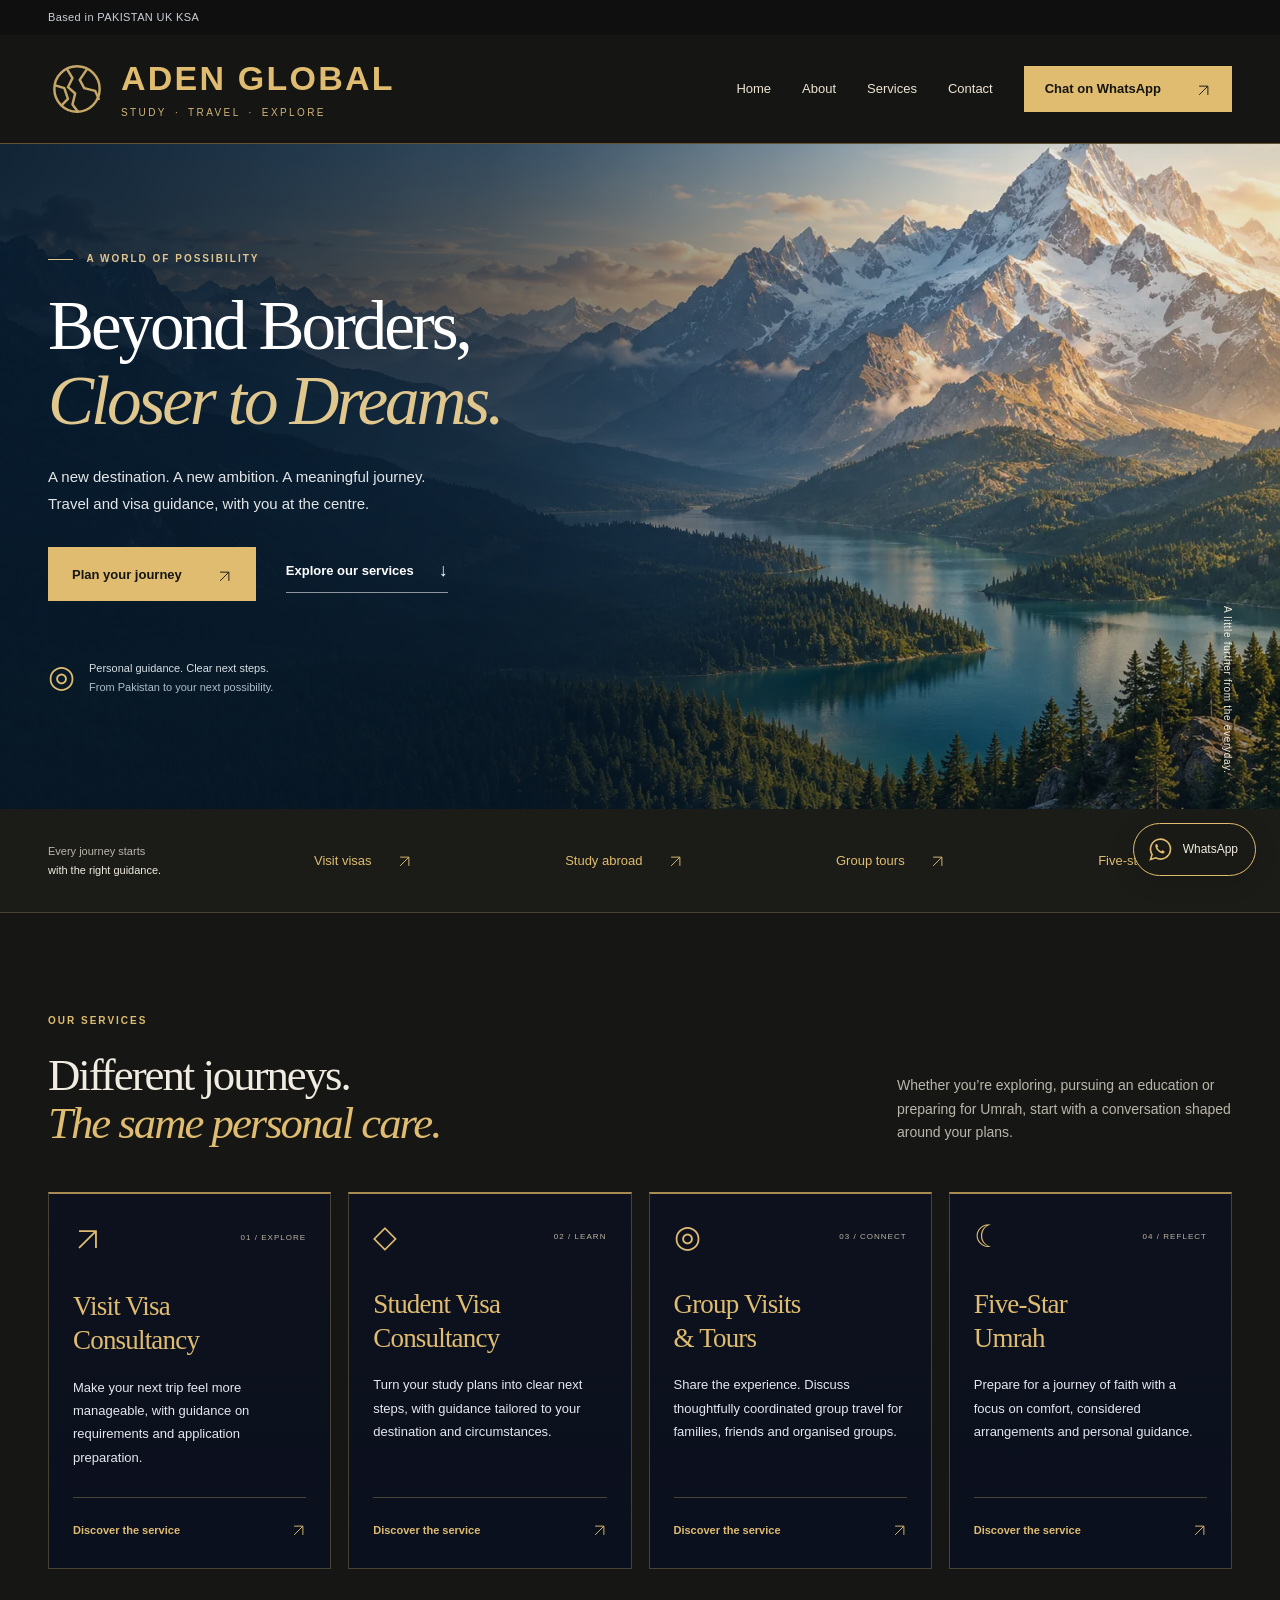
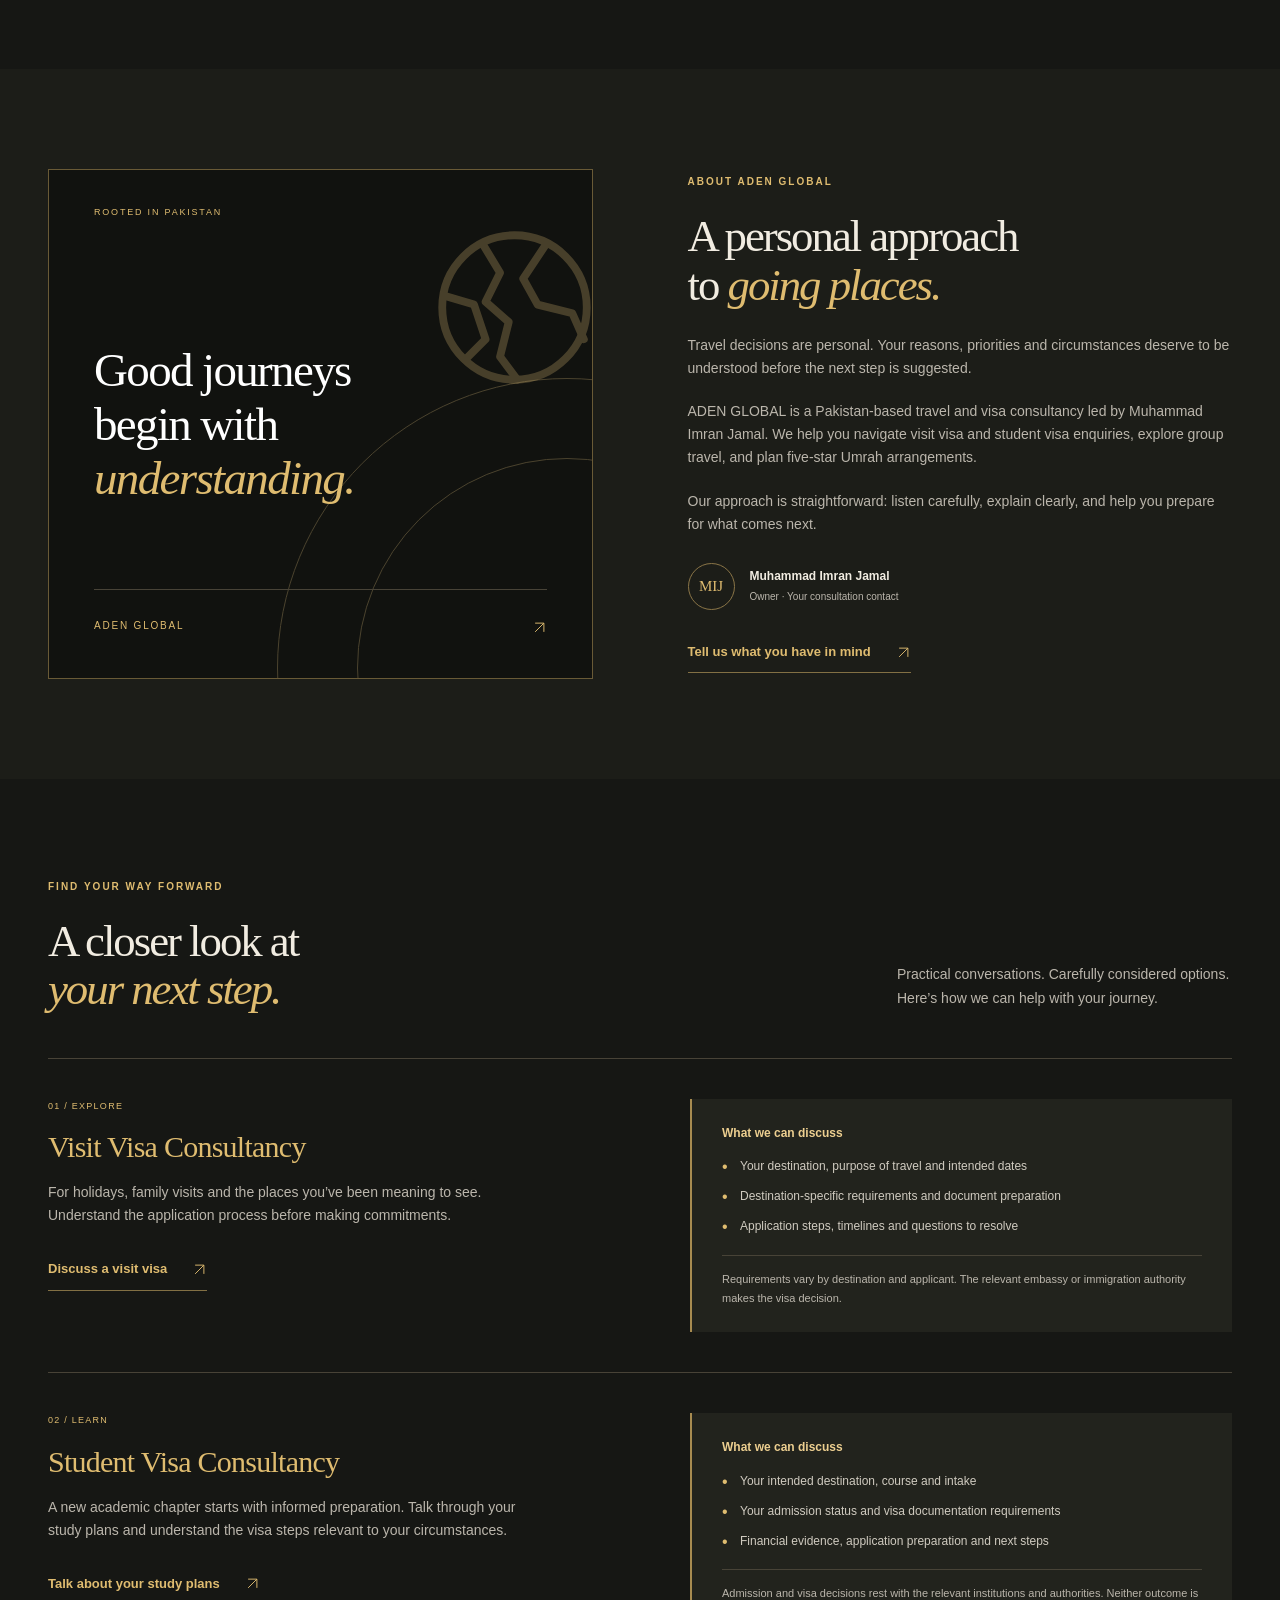
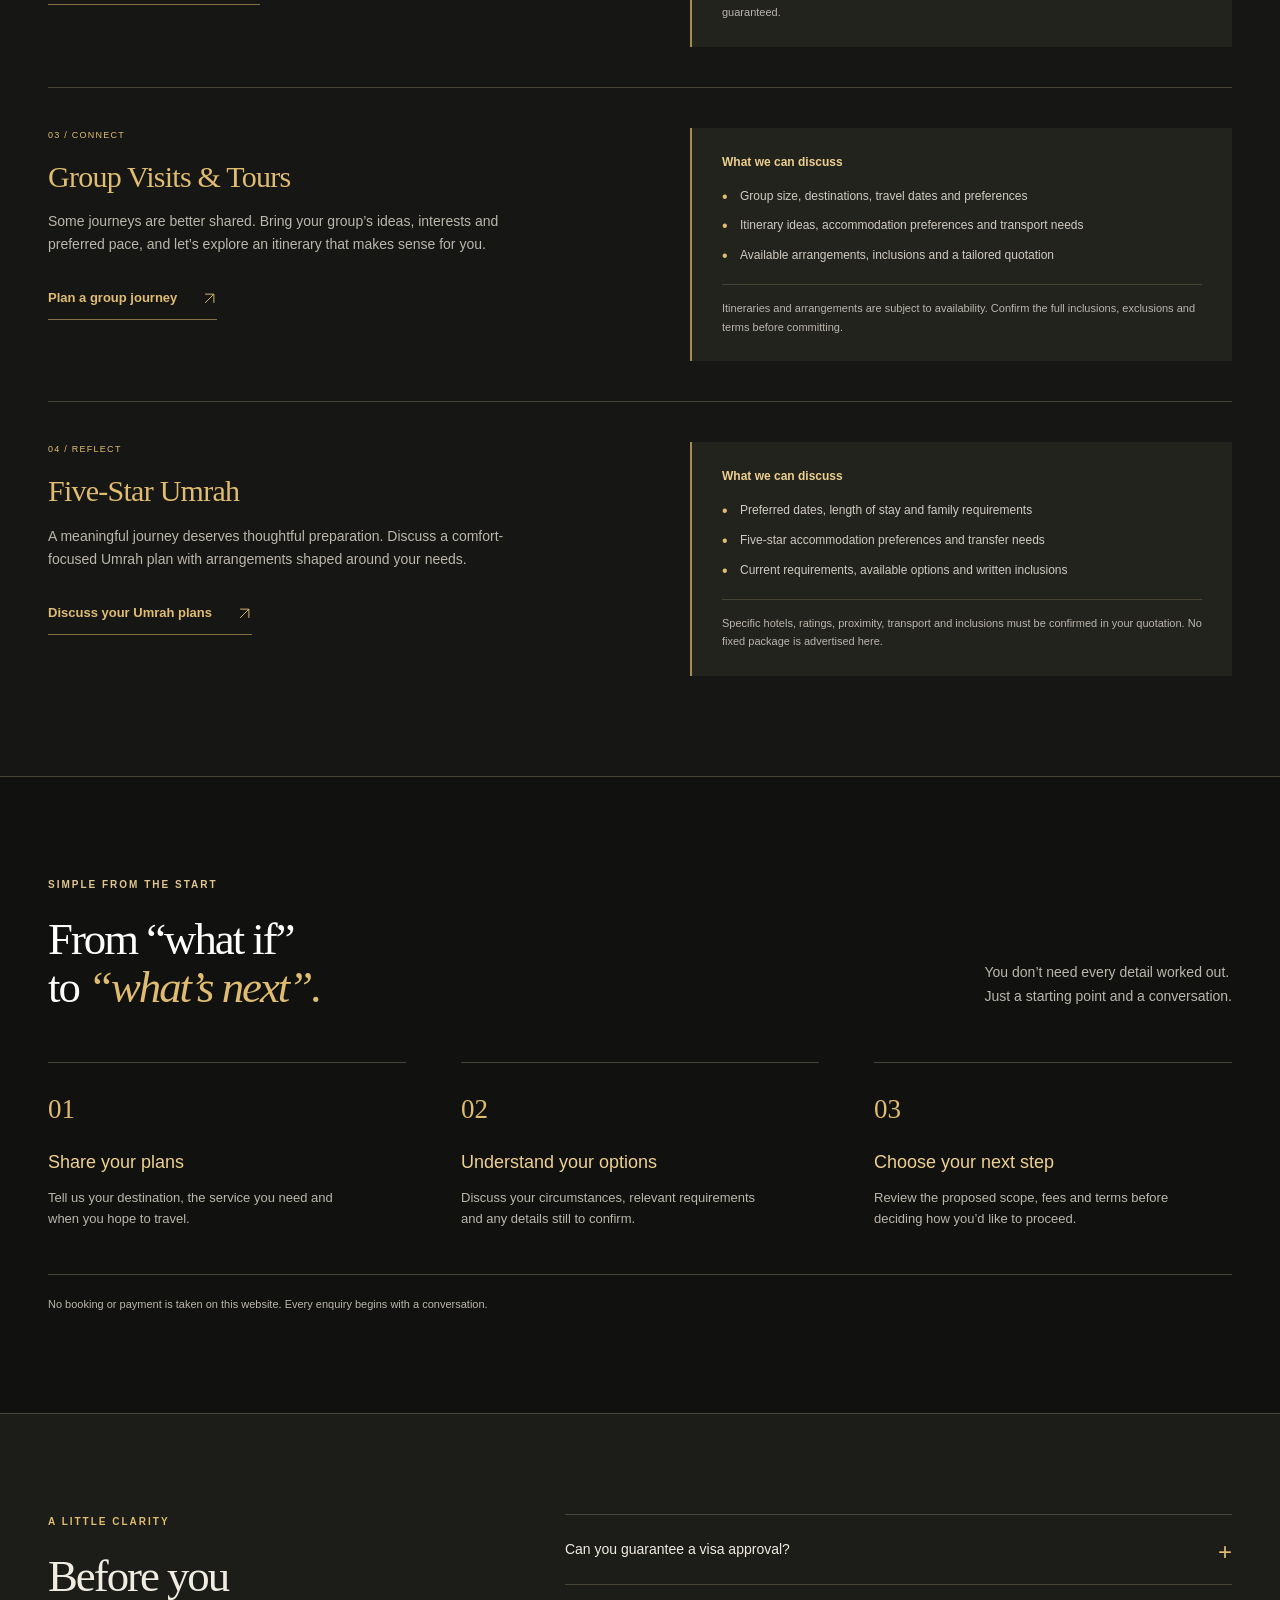
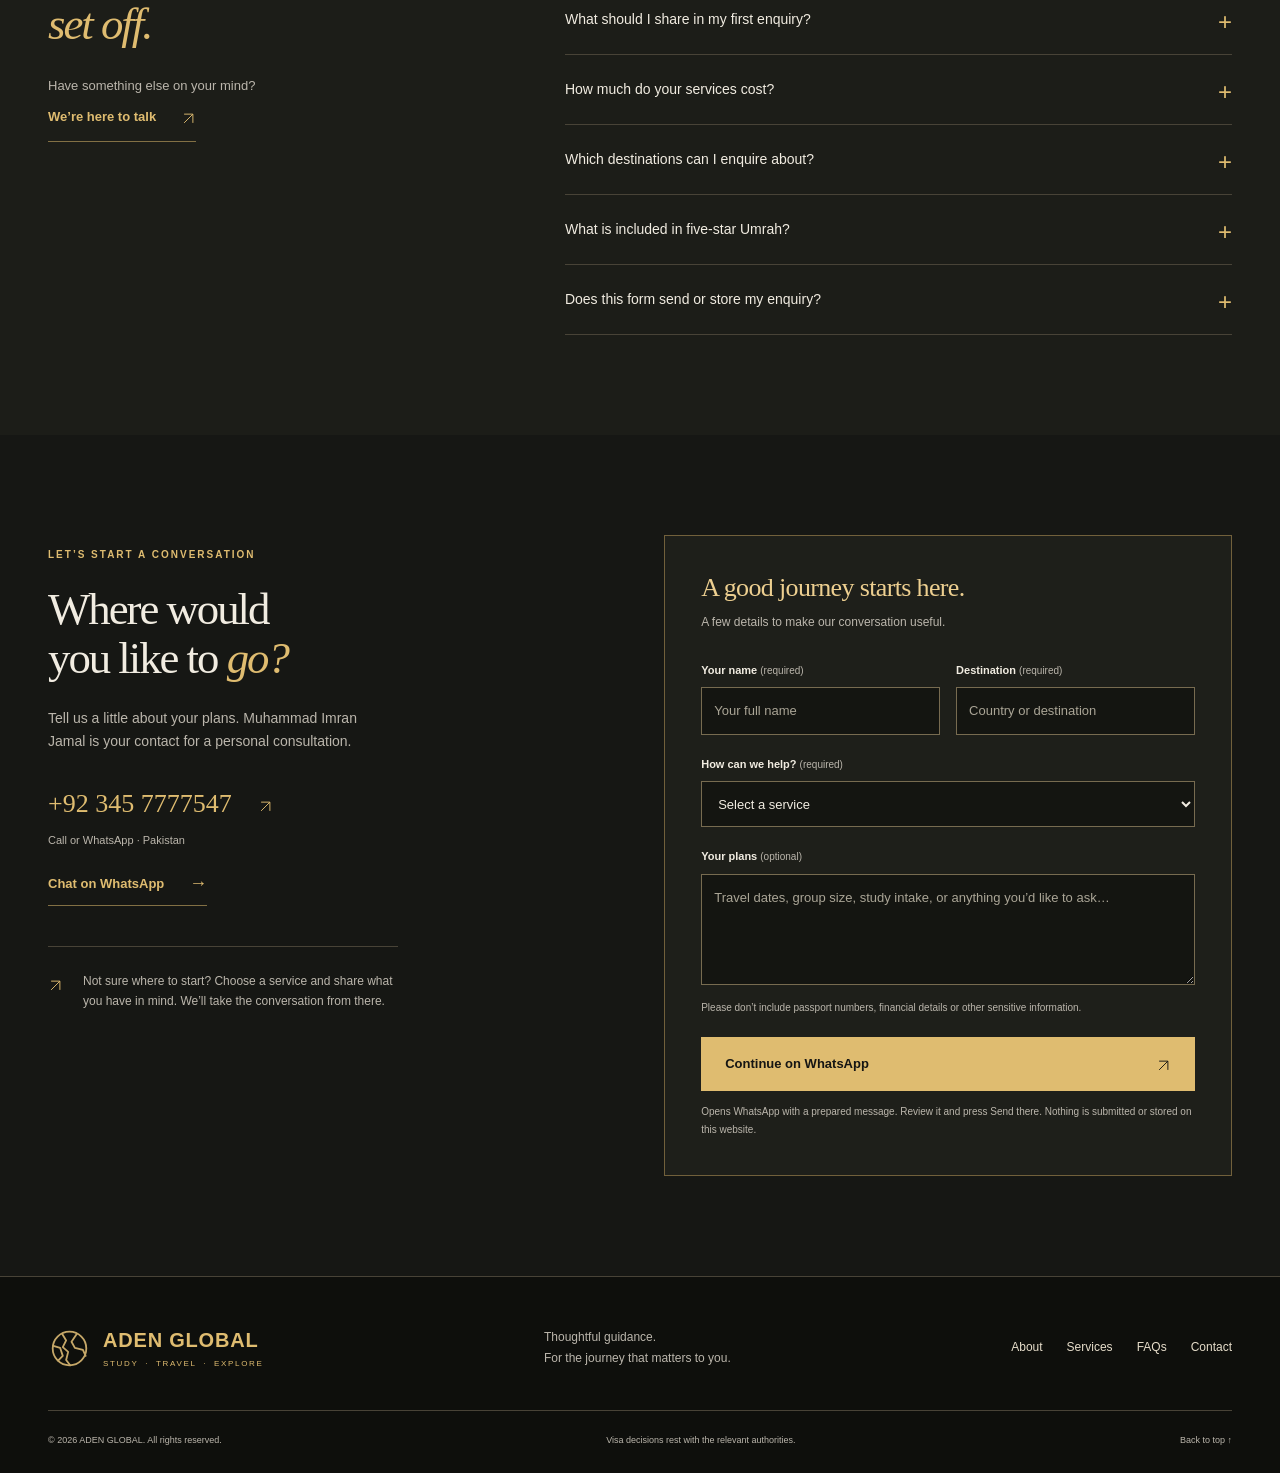
==== commit e3af2a4d: "Add Group Tours and Umrah card backgrounds with shared navy overlay" ====
--- a/index.html
+++ b/index.html
@@ -36,8 +36,8 @@
       <div class="service-grid">
         <article class="service-card service-card--image" style="background-image: url('assets/visit-visa.jpg');"><div class="card-top"><span class="service-icon" aria-hidden="true"><svg class="arrow" viewBox="0 0 24 24" fill="none" aria-hidden="true"><path d="M5 19 19 5M5 5h14v14" stroke="currentColor" stroke-width="1.5"/></svg></span><span class="card-number">01 / EXPLORE</span></div><h3>Visit Visa<br>Consultancy</h3><p>Make your next trip feel more manageable, with guidance on requirements and application preparation.</p><a class="card-link" href="#visit">Discover the service <span aria-hidden="true"><svg class="arrow" viewBox="0 0 24 24" fill="none" aria-hidden="true"><path d="M5 19 19 5M5 5h14v14" stroke="currentColor" stroke-width="1.5"/></svg></span></a></article>
         <article class="service-card service-card--image" style="background-image: url('assets/student-visa.jpg');"><div class="card-top"><span class="service-icon" aria-hidden="true">◇</span><span class="card-number">02 / LEARN</span></div><h3>Student Visa<br>Consultancy</h3><p>Turn your study plans into clear next steps, with guidance tailored to your destination and circumstances.</p><a class="card-link" href="#student">Discover the service <span aria-hidden="true"><svg class="arrow" viewBox="0 0 24 24" fill="none" aria-hidden="true"><path d="M5 19 19 5M5 5h14v14" stroke="currentColor" stroke-width="1.5"/></svg></span></a></article>
-        <article class="service-card"><div class="card-top"><span class="service-icon" aria-hidden="true">◎</span><span class="card-number">03 / CONNECT</span></div><h3>Group Visits<br>& Tours</h3><p>Share the experience. Discuss thoughtfully coordinated group travel for families, friends and organised groups.</p><a class="card-link" href="#groups">Discover the service <span aria-hidden="true"><svg class="arrow" viewBox="0 0 24 24" fill="none" aria-hidden="true"><path d="M5 19 19 5M5 5h14v14" stroke="currentColor" stroke-width="1.5"/></svg></span></a></article>
-        <article class="service-card"><div class="card-top"><span class="service-icon" aria-hidden="true">☾</span><span class="card-number">04 / REFLECT</span></div><h3>Five-Star<br>Umrah</h3><p>Prepare for a journey of faith with a focus on comfort, considered arrangements and personal guidance.</p><a class="card-link" href="#umrah">Discover the service <span aria-hidden="true"><svg class="arrow" viewBox="0 0 24 24" fill="none" aria-hidden="true"><path d="M5 19 19 5M5 5h14v14" stroke="currentColor" stroke-width="1.5"/></svg></span></a></article>
+        <article class="service-card service-card--image" style="background-image: url('assets/group-tours.jpg');"><div class="card-top"><span class="service-icon" aria-hidden="true">◎</span><span class="card-number">03 / CONNECT</span></div><h3>Group Visits<br>& Tours</h3><p>Share the experience. Discuss thoughtfully coordinated group travel for families, friends and organised groups.</p><a class="card-link" href="#groups">Discover the service <span aria-hidden="true"><svg class="arrow" viewBox="0 0 24 24" fill="none" aria-hidden="true"><path d="M5 19 19 5M5 5h14v14" stroke="currentColor" stroke-width="1.5"/></svg></span></a></article>
+        <article class="service-card service-card--image" style="background-image: url('assets/umrah.jpg');"><div class="card-top"><span class="service-icon" aria-hidden="true">☾</span><span class="card-number">04 / REFLECT</span></div><h3>Five-Star<br>Umrah</h3><p>Prepare for a journey of faith with a focus on comfort, considered arrangements and personal guidance.</p><a class="card-link" href="#umrah">Discover the service <span aria-hidden="true"><svg class="arrow" viewBox="0 0 24 24" fill="none" aria-hidden="true"><path d="M5 19 19 5M5 5h14v14" stroke="currentColor" stroke-width="1.5"/></svg></span></a></article>
       </div>
     </div></section>
 
--- a/styles.css
+++ b/styles.css
@@ -51,7 +51,7 @@
   border-color: var(--line);
   border-top: 2px solid #a78b50;
 }
-/* Visit and Student Visa image cards share this overlay and hover treatment. */
+/* All four service image cards share this overlay and hover treatment. */
 .service-card--image {
   position: relative;
   isolation: isolate;
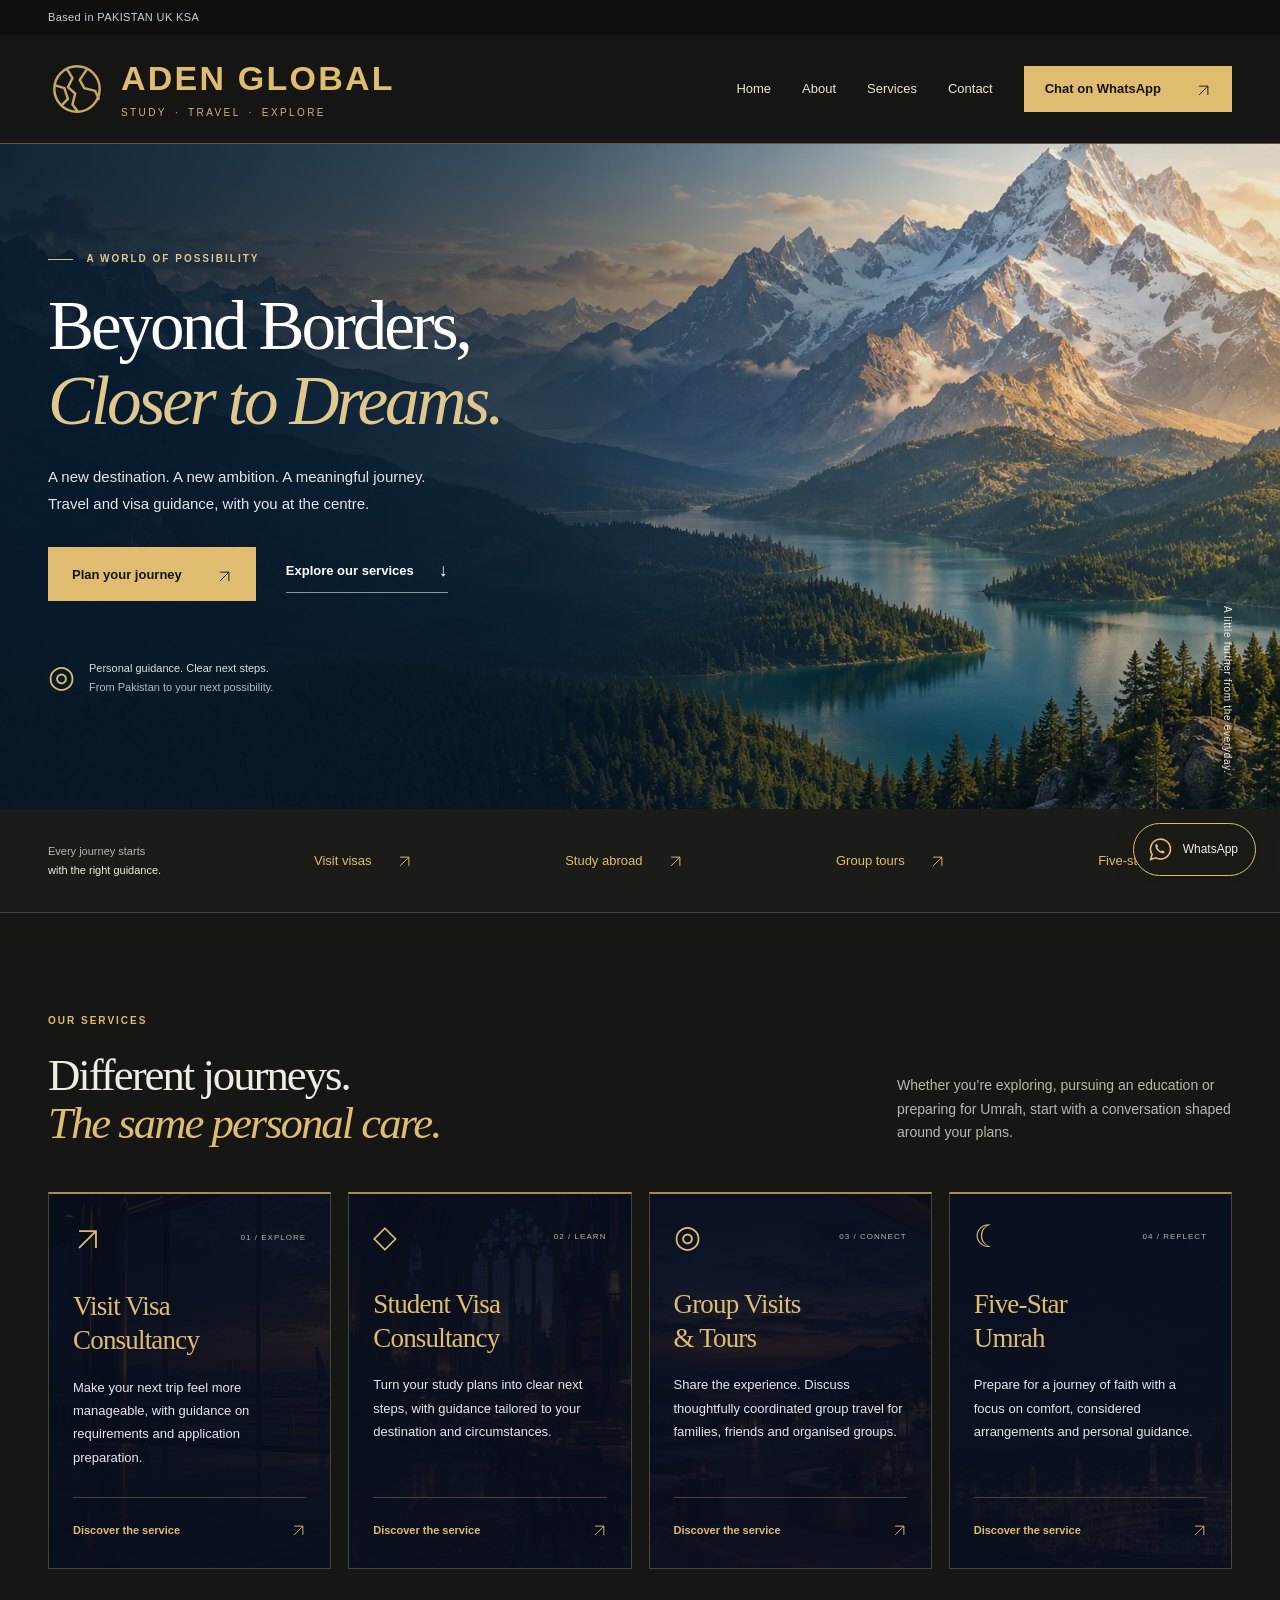
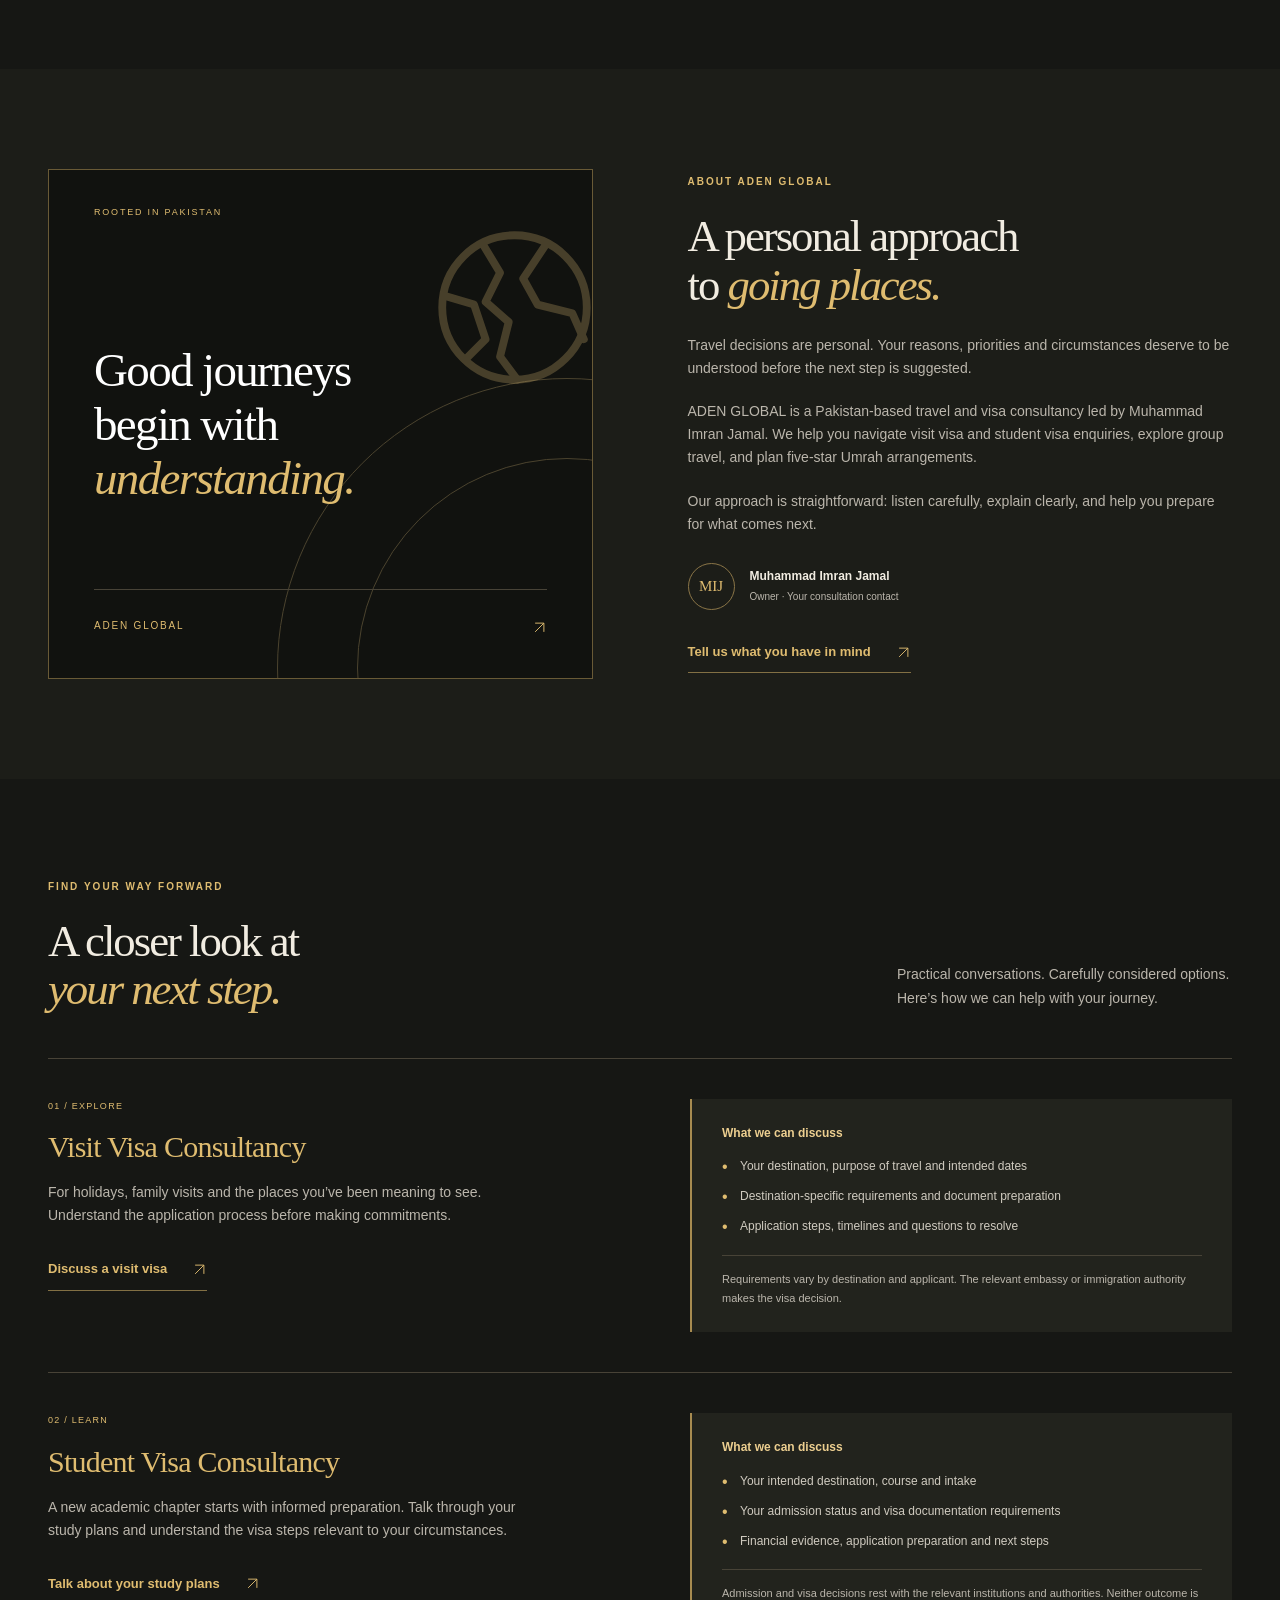
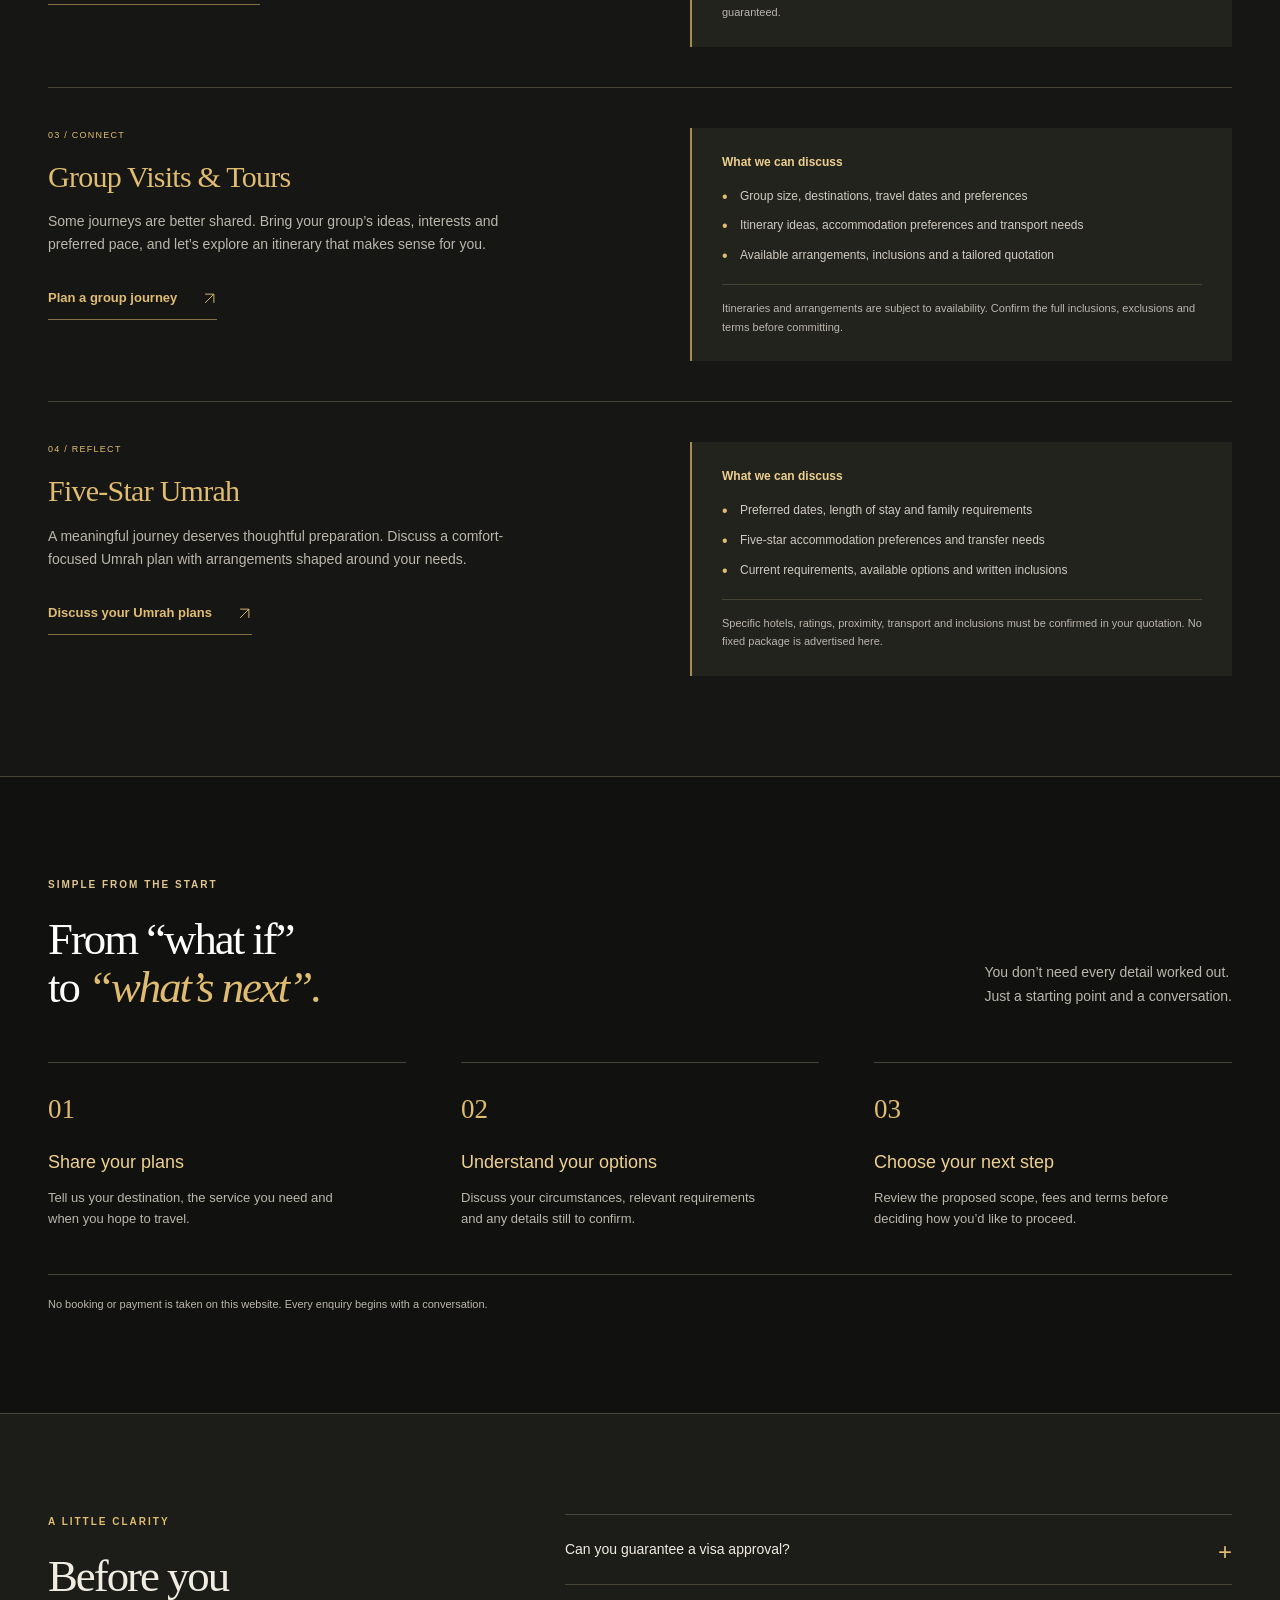
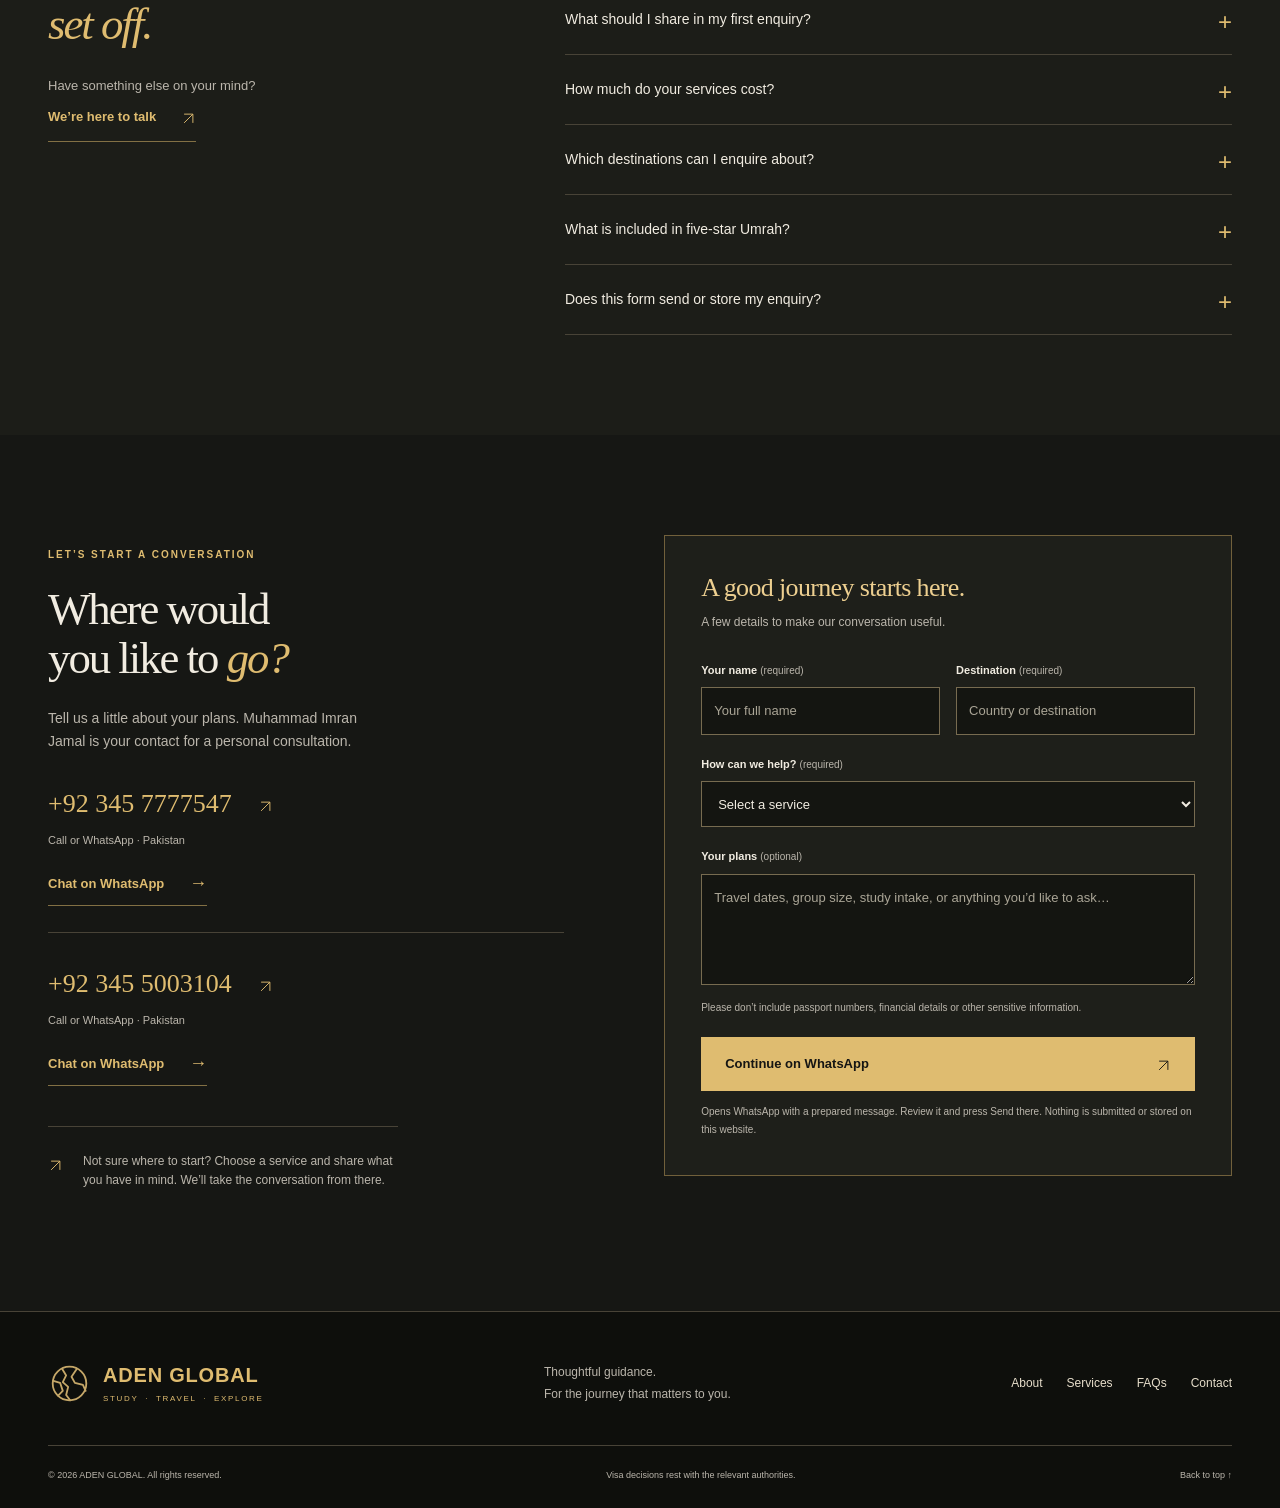
==== commit 2bd5c389: "Add secondary contact number with call and WhatsApp links" ====
--- a/index.html
+++ b/index.html
@@ -54,7 +54,7 @@
 
     <section class="section faq-section" id="faqs" aria-labelledby="faq-title"><div class="container faq-grid"><div><p class="eyebrow">A LITTLE CLARITY</p><h2 id="faq-title">Before you<br><em>set off.</em></h2><p>Have something else on your mind?<br><a class="text-link" href="#contact">We’re here to talk <span aria-hidden="true"><svg class="arrow" viewBox="0 0 24 24" fill="none" aria-hidden="true"><path d="M5 19 19 5M5 5h14v14" stroke="currentColor" stroke-width="1.5"/></svg></span></a></p></div><div class="faq-list"><details><summary>Can you guarantee a visa approval?</summary><p>No. Visa decisions are made solely by the relevant embassy, consulate or immigration authority. Consultancy can help you understand requirements and prepare; it cannot guarantee approval.</p></details><details><summary>What should I share in my first enquiry?</summary><p>Share your name, destination, service, intended dates and a brief outline of your plans. For group travel, include the approximate group size; for study, your intended course and intake. Please do not send passports, bank statements or other sensitive documents in your initial enquiry.</p></details><details><summary>How much do your services cost?</summary><p>Fees depend on the service and your requirements. Request a consultation to discuss the scope and obtain a quotation. Confirm consultancy fees, third-party charges, inclusions, exclusions and cancellation terms before proceeding.</p></details><details><summary>Which destinations can I enquire about?</summary><p>Tell us where you want to go. We’ll discuss whether we can assist with your destination and current requirements before you make any commitment. Destination availability and entry rules may change.</p></details><details><summary>What is included in five-star Umrah?</summary><p>Arrangements are discussed individually. Ask for written confirmation of hotel names and ratings, stay dates, room type, transfers, visa-related services and all inclusions and exclusions before confirming a plan.</p></details><details><summary>Does this form send or store my enquiry?</summary><p>No. The form prepares a message and opens WhatsApp. You can review and edit it, then choose to send it there. This website does not submit your form to a server or store it. Your use of WhatsApp is subject to its privacy terms.</p></details></div></div></section>
 
-    <section class="section contact-section" id="contact" aria-labelledby="contact-title"><div class="container contact-grid"><div class="contact-copy"><p class="eyebrow">LET’S START A CONVERSATION</p><h2 id="contact-title">Where would<br>you like to <em>go?</em></h2><p>Tell us a little about your plans. Muhammad Imran Jamal is your contact for a personal consultation.</p><a class="contact-phone" href="tel:+923457777547">+92 345 7777547 <span aria-hidden="true"><svg class="arrow" viewBox="0 0 24 24" fill="none" aria-hidden="true"><path d="M5 19 19 5M5 5h14v14" stroke="currentColor" stroke-width="1.5"/></svg></span></a><span class="contact-meta">Call or WhatsApp · Pakistan</span><a class="text-link" style="margin-top:20px" href="https://wa.me/923457777547?text=Hello%20ADEN%20GLOBAL%2C%20I%20would%20like%20a%20consultation%20with%20Muhammad%20Imran%20Jamal." target="_blank" rel="noopener noreferrer">Chat on WhatsApp <span aria-hidden="true">→</span></a><div class="contact-tip"><span aria-hidden="true"><svg class="arrow" viewBox="0 0 24 24" fill="none" aria-hidden="true"><path d="M5 19 19 5M5 5h14v14" stroke="currentColor" stroke-width="1.5"/></svg></span><p>Not sure where to start? Choose a service and share what you have in mind. We’ll take the conversation from there.</p></div></div><form id="enquiry-form" class="enquiry-form"><h3>A good journey starts here.</h3><p class="form-intro">A few details to make our conversation useful.</p><div class="form-row"><div class="field"><label for="name">Your name <span>(required)</span></label><input id="name" name="name" autocomplete="name" required maxlength="100" placeholder="Your full name"></div><div class="field"><label for="destination">Destination <span>(required)</span></label><input id="destination" name="destination" required maxlength="120" placeholder="Country or destination"></div></div><div class="field"><label for="service">How can we help? <span>(required)</span></label><select id="service" name="service" required><option value="" disabled selected>Select a service</option><option>Visit Visa Consultancy</option><option>Student Visa Consultancy</option><option>Group Visits and Tours</option><option>Five-Star Umrah</option></select></div><div class="field"><label for="message">Your plans <span>(optional)</span></label><textarea id="message" name="message" rows="4" maxlength="1500" placeholder="Travel dates, group size, study intake, or anything you’d like to ask…"></textarea></div><p class="form-privacy">Please don’t include passport numbers, financial details or other sensitive information.</p><button class="button" type="submit" disabled>Continue on WhatsApp <span aria-hidden="true"><svg class="arrow" viewBox="0 0 24 24" fill="none" aria-hidden="true"><path d="M5 19 19 5M5 5h14v14" stroke="currentColor" stroke-width="1.5"/></svg></span></button><p class="form-explainer">Opens WhatsApp with a prepared message. Review it and press Send there. Nothing is submitted or stored on this website.</p><p id="form-status" class="form-status" role="status"></p><noscript><p>JavaScript is needed to prepare your message. You can <a href="https://wa.me/923457777547">contact us directly on WhatsApp</a> instead.</p></noscript></form></div></section>
+    <section class="section contact-section" id="contact" aria-labelledby="contact-title"><div class="container contact-grid"><div class="contact-copy"><p class="eyebrow">LET’S START A CONVERSATION</p><h2 id="contact-title">Where would<br>you like to <em>go?</em></h2><p>Tell us a little about your plans. Muhammad Imran Jamal is your contact for a personal consultation.</p><div class="contact-channel"><a class="contact-phone" href="tel:+923457777547">+92 345 7777547 <span aria-hidden="true"><svg class="arrow" viewBox="0 0 24 24" fill="none" aria-hidden="true"><path d="M5 19 19 5M5 5h14v14" stroke="currentColor" stroke-width="1.5"/></svg></span></a><span class="contact-meta">Call or WhatsApp · Pakistan</span><a class="text-link" style="margin-top:20px" href="https://wa.me/923457777547?text=Hello%20ADEN%20GLOBAL%2C%20I%20would%20like%20a%20consultation%20with%20Muhammad%20Imran%20Jamal." target="_blank" rel="noopener noreferrer" aria-label="Chat on WhatsApp at +92 345 7777547">Chat on WhatsApp <span aria-hidden="true">→</span></a></div><div class="contact-channel"><a class="contact-phone" href="tel:+923455003104">+92 345 5003104 <span aria-hidden="true"><svg class="arrow" viewBox="0 0 24 24" fill="none" aria-hidden="true"><path d="M5 19 19 5M5 5h14v14" stroke="currentColor" stroke-width="1.5"/></svg></span></a><span class="contact-meta">Call or WhatsApp · Pakistan</span><a class="text-link" style="margin-top:20px" href="https://wa.me/923455003104?text=Hello%20ADEN%20GLOBAL%2C%20I%20would%20like%20a%20consultation%20with%20Muhammad%20Imran%20Jamal." target="_blank" rel="noopener noreferrer" aria-label="Chat on WhatsApp at +92 345 5003104">Chat on WhatsApp <span aria-hidden="true">→</span></a></div><div class="contact-tip"><span aria-hidden="true"><svg class="arrow" viewBox="0 0 24 24" fill="none" aria-hidden="true"><path d="M5 19 19 5M5 5h14v14" stroke="currentColor" stroke-width="1.5"/></svg></span><p>Not sure where to start? Choose a service and share what you have in mind. We’ll take the conversation from there.</p></div></div><form id="enquiry-form" class="enquiry-form"><h3>A good journey starts here.</h3><p class="form-intro">A few details to make our conversation useful.</p><div class="form-row"><div class="field"><label for="name">Your name <span>(required)</span></label><input id="name" name="name" autocomplete="name" required maxlength="100" placeholder="Your full name"></div><div class="field"><label for="destination">Destination <span>(required)</span></label><input id="destination" name="destination" required maxlength="120" placeholder="Country or destination"></div></div><div class="field"><label for="service">How can we help? <span>(required)</span></label><select id="service" name="service" required><option value="" disabled selected>Select a service</option><option>Visit Visa Consultancy</option><option>Student Visa Consultancy</option><option>Group Visits and Tours</option><option>Five-Star Umrah</option></select></div><div class="field"><label for="message">Your plans <span>(optional)</span></label><textarea id="message" name="message" rows="4" maxlength="1500" placeholder="Travel dates, group size, study intake, or anything you’d like to ask…"></textarea></div><p class="form-privacy">Please don’t include passport numbers, financial details or other sensitive information.</p><button class="button" type="submit" disabled>Continue on WhatsApp <span aria-hidden="true"><svg class="arrow" viewBox="0 0 24 24" fill="none" aria-hidden="true"><path d="M5 19 19 5M5 5h14v14" stroke="currentColor" stroke-width="1.5"/></svg></span></button><p class="form-explainer">Opens WhatsApp with a prepared message. Review it and press Send there. Nothing is submitted or stored on this website.</p><p id="form-status" class="form-status" role="status"></p><noscript><p>JavaScript is needed to prepare your message. You can <a href="https://wa.me/923457777547">contact us directly on WhatsApp</a> instead.</p></noscript></form></div></section>
   </main>
   <footer class="footer"><div class="container"><div class="footer-top"><a class="brand" href="#home"><img src="assets/mark.svg" alt="" width="43" height="43"><span>ADEN GLOBAL<small>STUDY <b>·</b> TRAVEL <b>·</b> EXPLORE</small></span></a><p>Thoughtful guidance.<br>For the journey that matters to you.</p><nav aria-label="Footer navigation"><a href="#about">About</a><a href="#services">Services</a><a href="#faqs">FAQs</a><a href="#contact">Contact</a></nav></div><div class="footer-bottom"><p>© <span id="year">2026</span> ADEN GLOBAL. All rights reserved.</p><p>Visa decisions rest with the relevant authorities.</p><a href="#home">Back to top ↑</a></div></div></footer>
   <a class="floating-whatsapp" href="https://wa.me/923457777547?text=Hello%20ADEN%20GLOBAL%2C%20I%20would%20like%20a%20consultation." target="_blank" rel="noopener noreferrer" aria-label="Chat with ADEN GLOBAL on WhatsApp"><svg viewBox="0 0 32 32" fill="none" aria-hidden="true"><path d="M27 15.5a11 11 0 0 1-16.2 9.7L5 27l1.7-5.6A11 11 0 1 1 27 15.5Z" stroke="currentColor" stroke-width="1.8"/><path d="M12 10c-.7-.5-1.8.7-1.7 1.8.3 4.4 4.8 8.5 8.4 8.6 1.3 0 2.3-1.6 1.8-2.1l-2.3-1.4c-.5-.2-1.2 1-1.7.9-1.6-.6-3.4-2.4-3.8-3.8-.2-.6 1-1.2.7-1.8L12 10Z" fill="currentColor"/></svg><span>WhatsApp</span></a>
--- a/styles.css
+++ b/styles.css
@@ -112,6 +112,11 @@
 .faq-list details p { color: #cbc5b9; }
 .contact-phone, .contact-phone span, .contact-tip > span { color: var(--gold); }
 .contact-meta, .contact-tip p { color: var(--muted); }
+.contact-channel + .contact-channel {
+  margin-top: 26px;
+  padding-top: 20px;
+  border-top: 1px solid var(--line);
+}
 .enquiry-form { background: #1e1f1a; border-color: #71603b; }
 .enquiry-form h3 { color: #edcf90; }
 .form-intro, .field label span, .form-privacy, .form-explainer { color: var(--muted); }
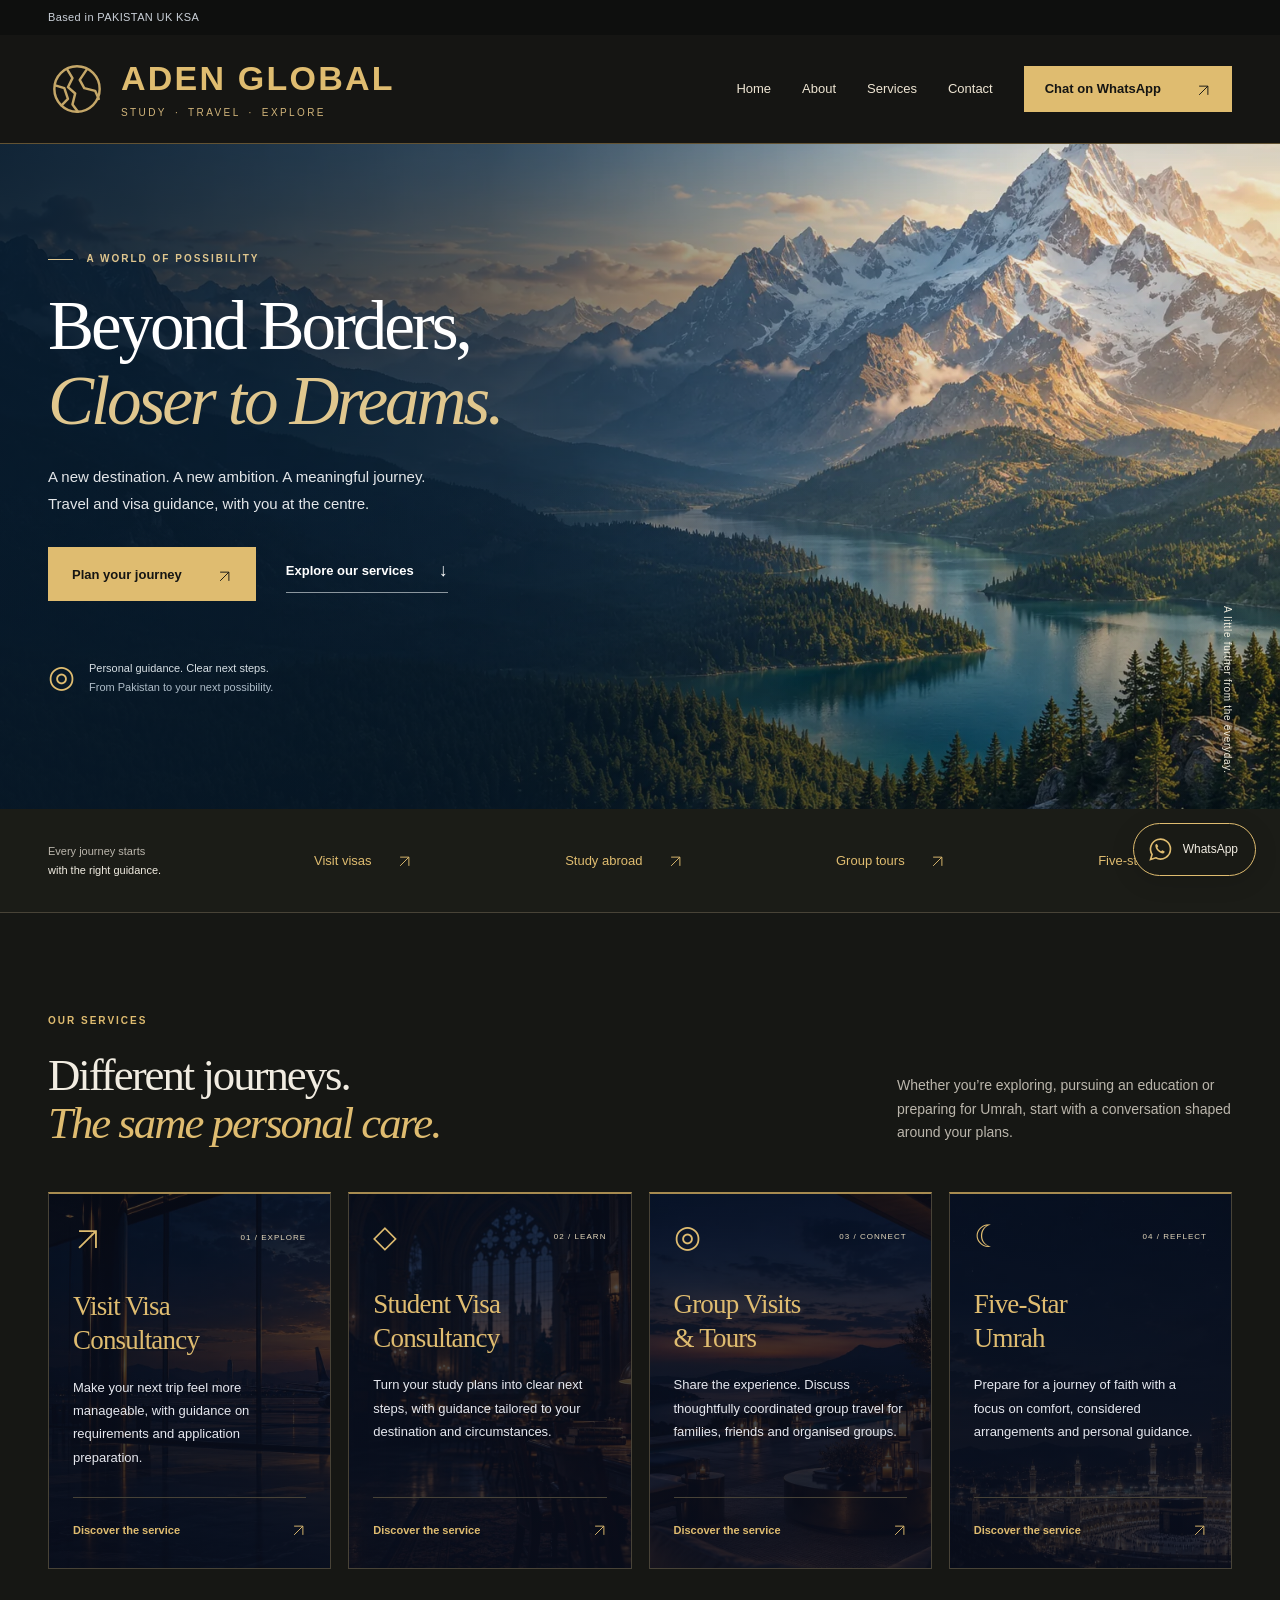
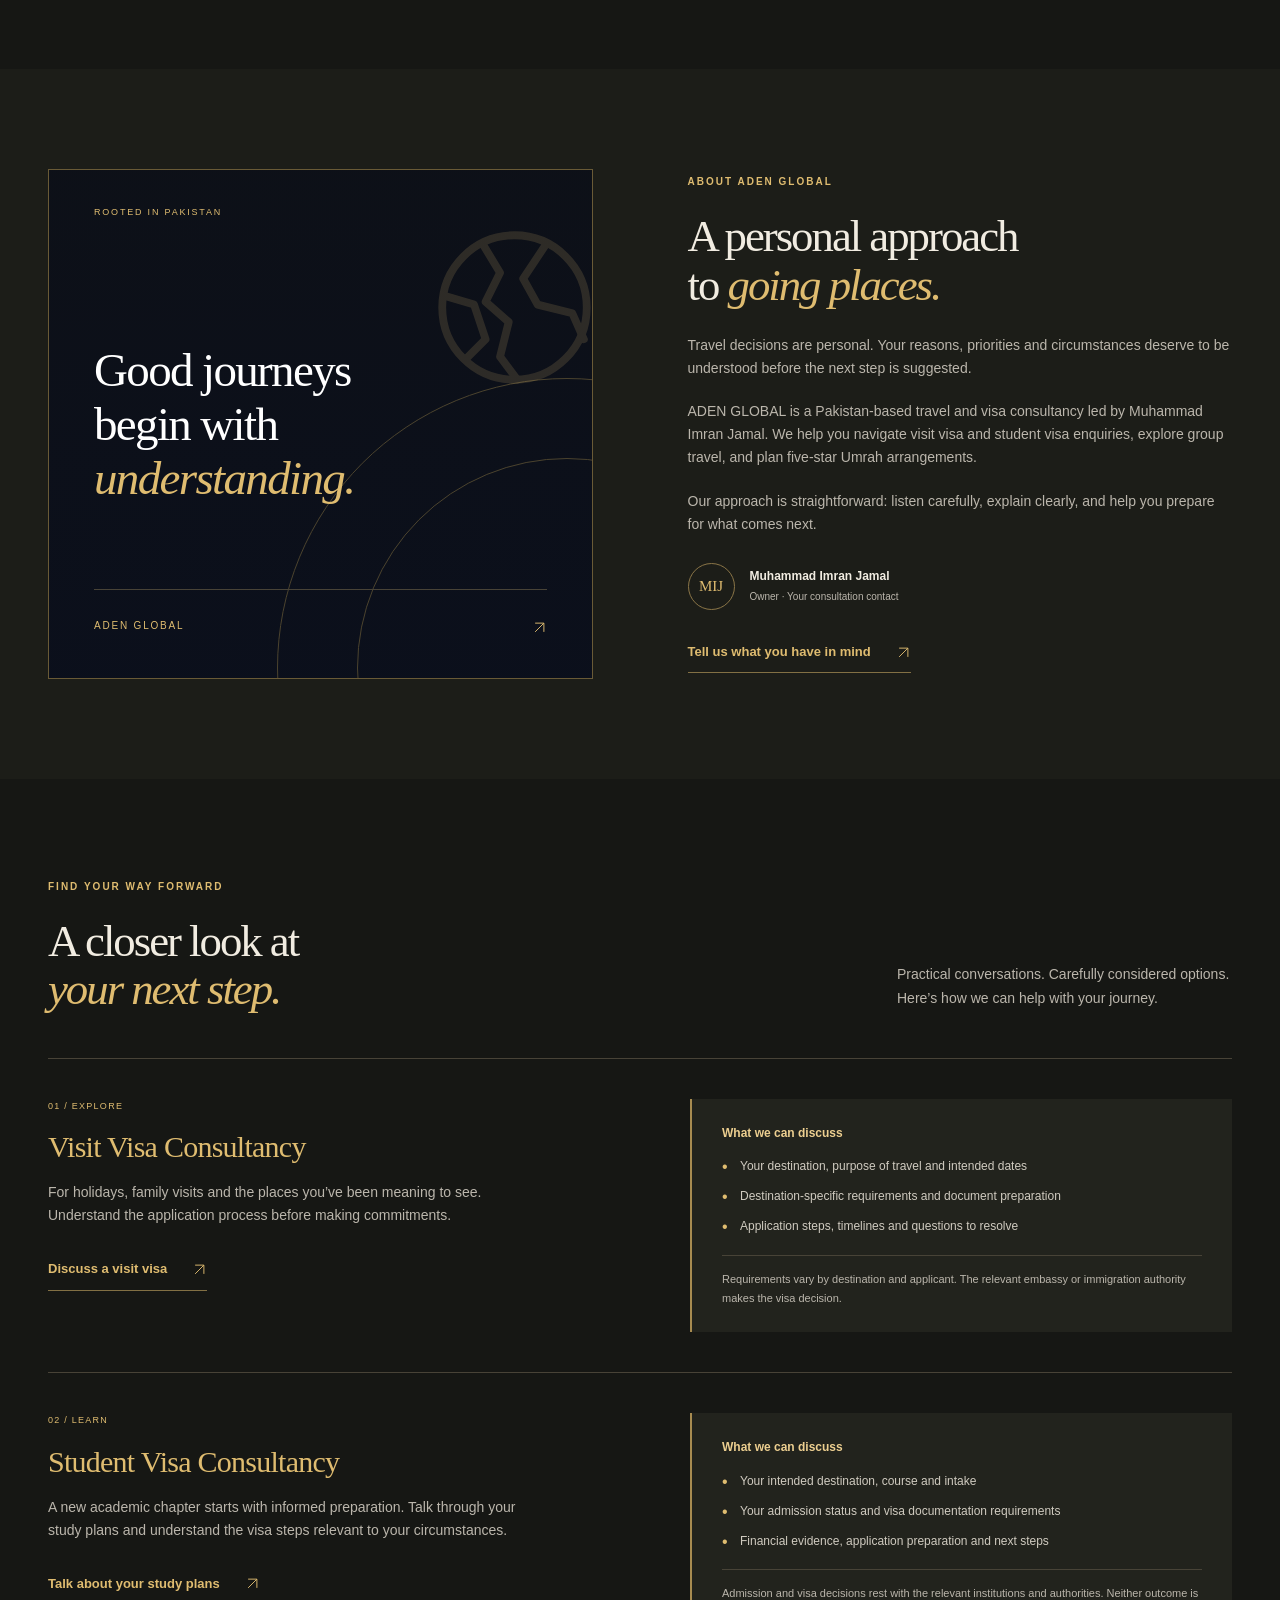
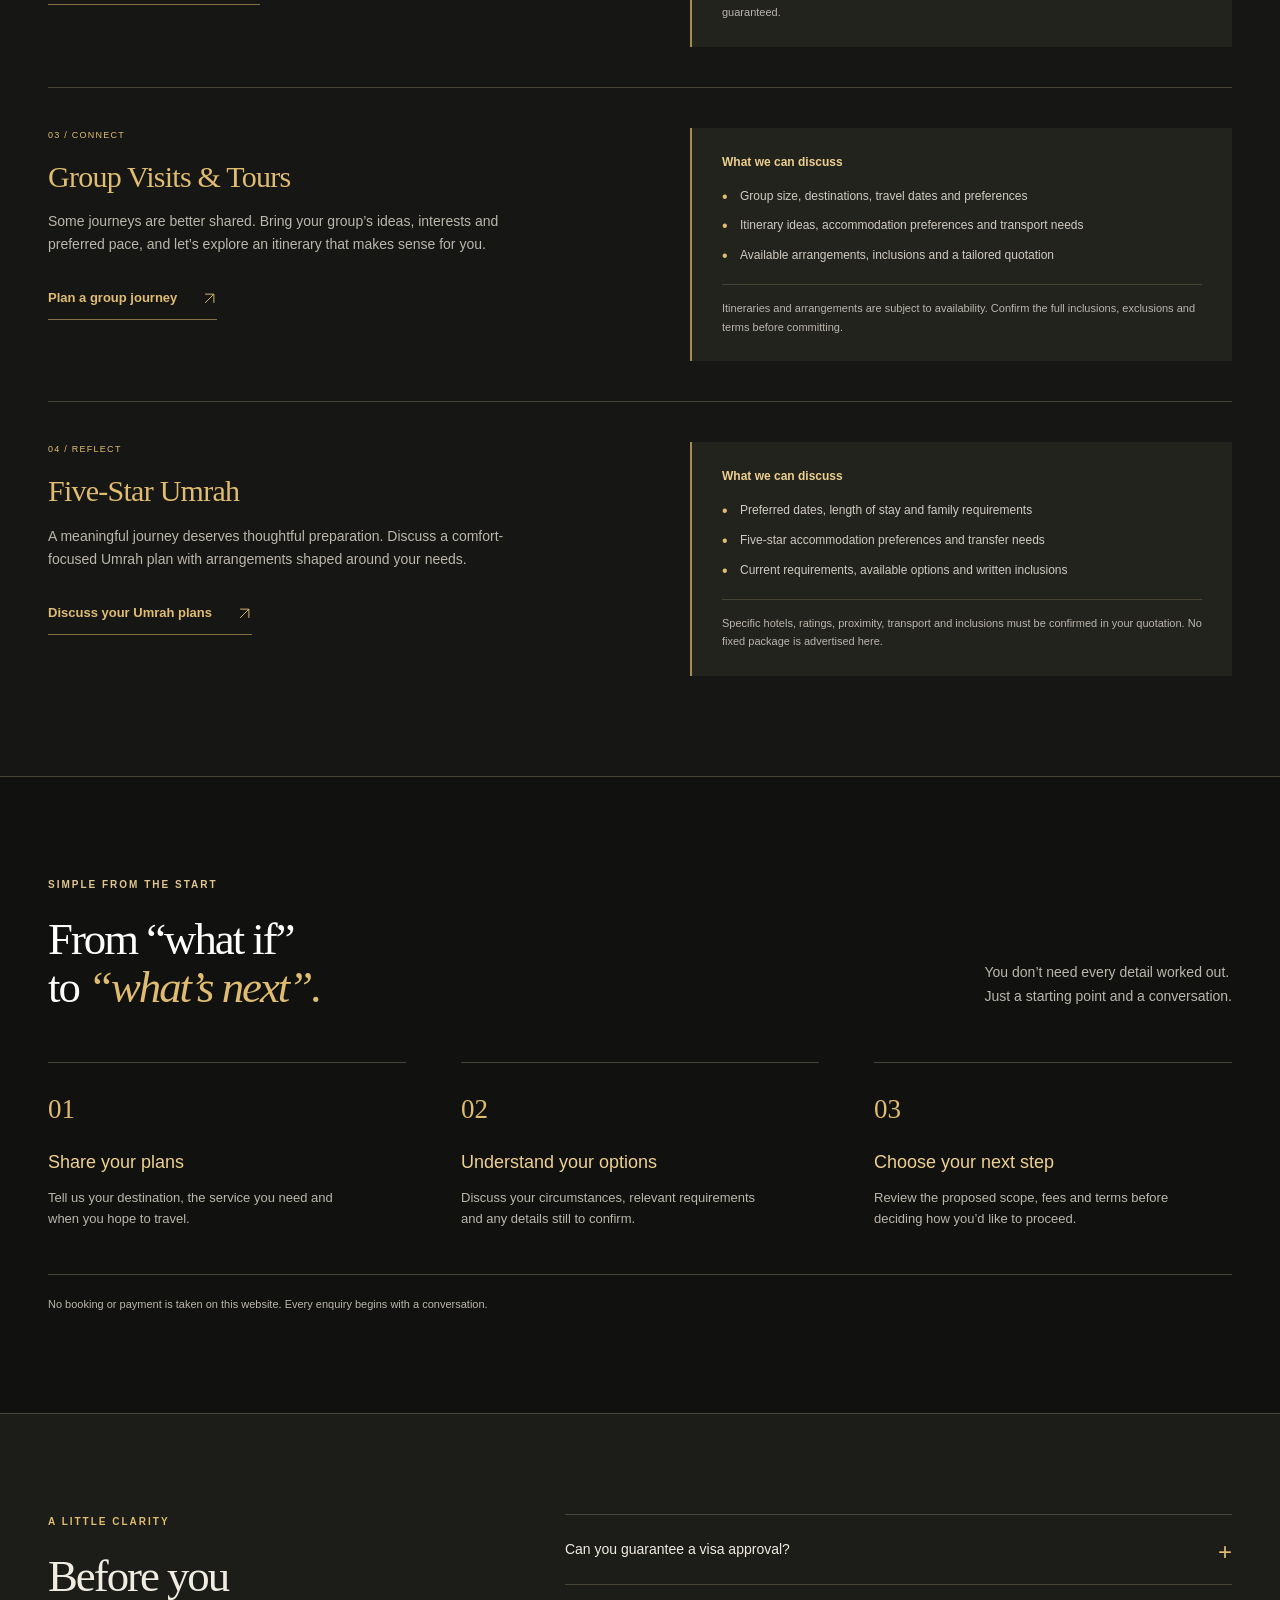
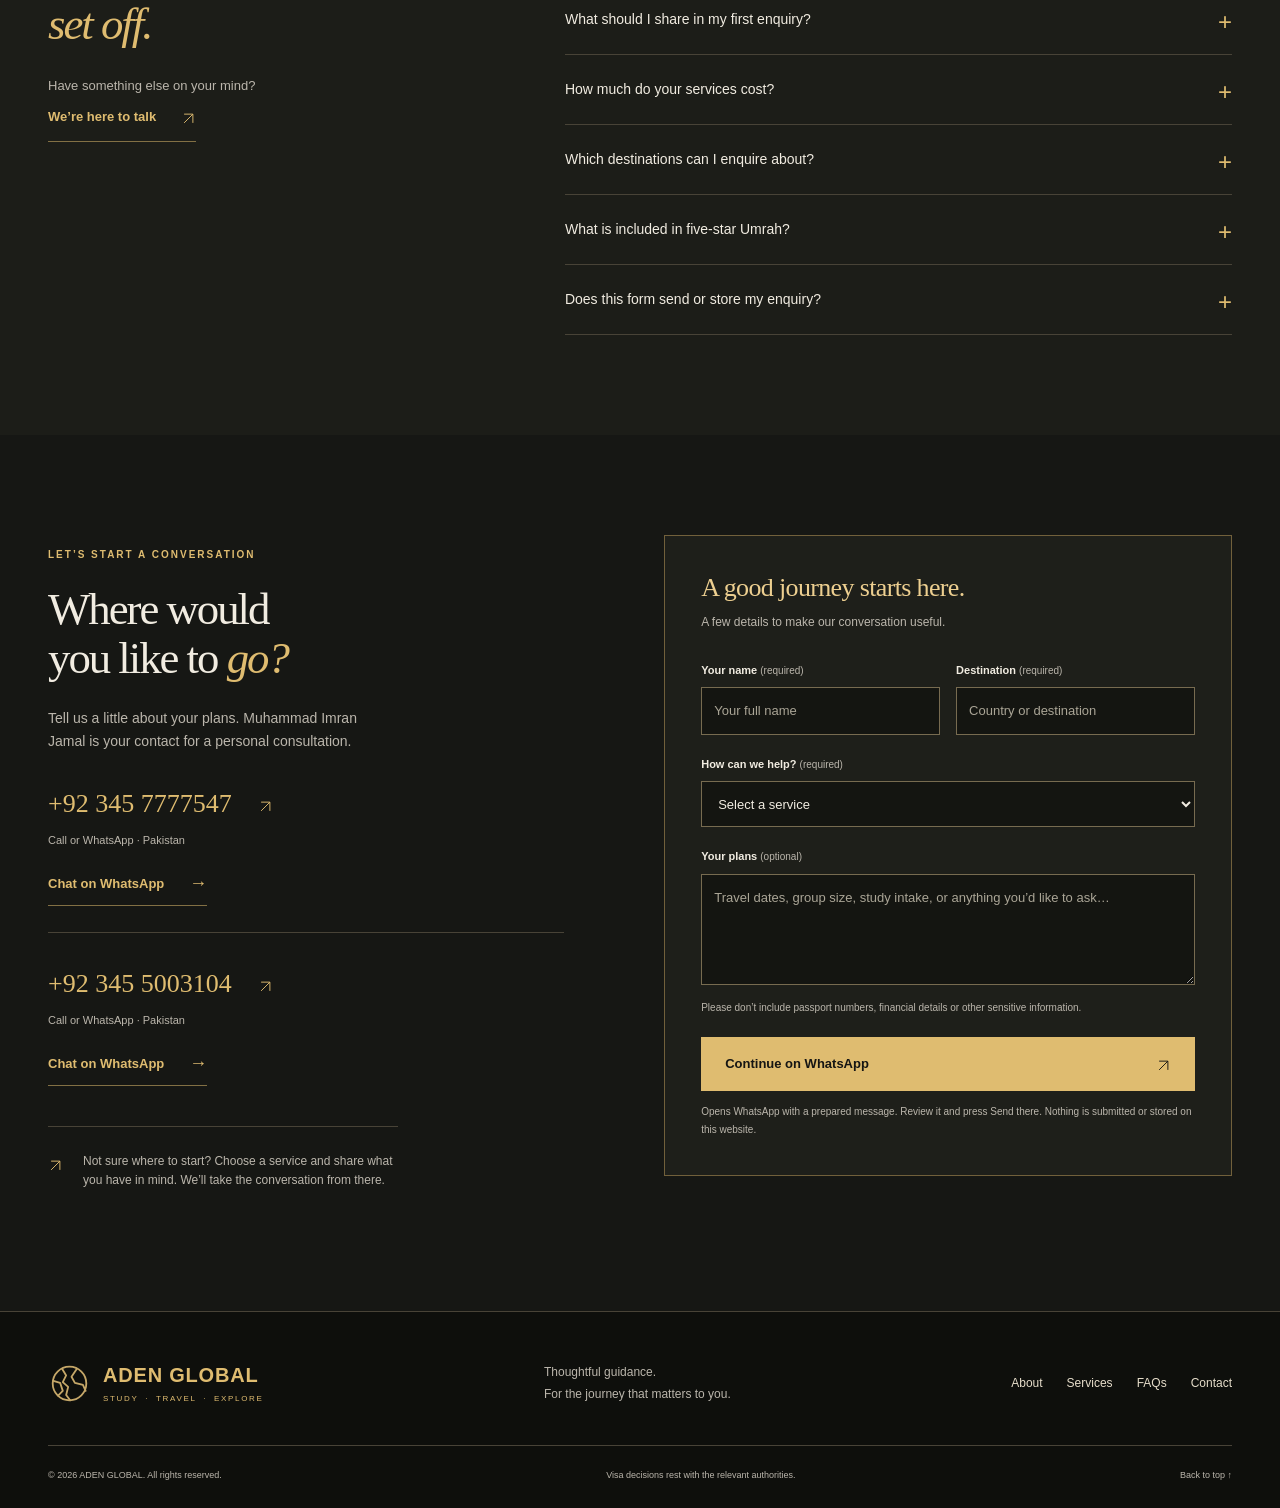
==== commit f500e8be: "Reveal service imagery and prepare About photo background" ====
--- a/index.html
+++ b/index.html
@@ -41,7 +41,7 @@
       </div>
     </div></section>
 
-    <section class="section about-section" id="about" aria-labelledby="about-title"><div class="container about-grid"><div class="about-art"><div class="orbit orbit-one"></div><div class="orbit orbit-two"></div><img src="assets/mark.svg" width="110" height="110" alt=""><span class="art-top">ROOTED IN PAKISTAN</span><p>Good journeys<br>begin with<br><em>understanding.</em></p><span class="art-bottom">ADEN GLOBAL <span aria-hidden="true"><svg class="arrow" viewBox="0 0 24 24" fill="none" aria-hidden="true"><path d="M5 19 19 5M5 5h14v14" stroke="currentColor" stroke-width="1.5"/></svg></span></span></div><div class="about-copy"><p class="eyebrow">ABOUT ADEN GLOBAL</p><h2 id="about-title">A personal approach<br>to <em>going places.</em></h2><p>Travel decisions are personal. Your reasons, priorities and circumstances deserve to be understood before the next step is suggested.</p><p>ADEN GLOBAL is a Pakistan-based travel and visa consultancy led by Muhammad Imran Jamal. We help you navigate visit visa and student visa enquiries, explore group travel, and plan five-star Umrah arrangements.</p><p>Our approach is straightforward: listen carefully, explain clearly, and help you prepare for what comes next.</p><div class="founder"><span class="founder-monogram" aria-hidden="true">MIJ</span><span><strong>Muhammad Imran Jamal</strong><small>Owner · Your consultation contact</small></span></div><a class="text-link" href="#contact">Tell us what you have in mind <span aria-hidden="true"><svg class="arrow" viewBox="0 0 24 24" fill="none" aria-hidden="true"><path d="M5 19 19 5M5 5h14v14" stroke="currentColor" stroke-width="1.5"/></svg></span></a></div></div></section>
+    <section class="section about-section" id="about" aria-labelledby="about-title"><div class="container about-grid"><div class="about-art" style="background-image: url('assets/about-journey.jpg');"><div class="orbit orbit-one"></div><div class="orbit orbit-two"></div><img src="assets/mark.svg" width="110" height="110" alt=""><span class="art-top">ROOTED IN PAKISTAN</span><p>Good journeys<br>begin with<br><em>understanding.</em></p><span class="art-bottom">ADEN GLOBAL <span aria-hidden="true"><svg class="arrow" viewBox="0 0 24 24" fill="none" aria-hidden="true"><path d="M5 19 19 5M5 5h14v14" stroke="currentColor" stroke-width="1.5"/></svg></span></span></div><div class="about-copy"><p class="eyebrow">ABOUT ADEN GLOBAL</p><h2 id="about-title">A personal approach<br>to <em>going places.</em></h2><p>Travel decisions are personal. Your reasons, priorities and circumstances deserve to be understood before the next step is suggested.</p><p>ADEN GLOBAL is a Pakistan-based travel and visa consultancy led by Muhammad Imran Jamal. We help you navigate visit visa and student visa enquiries, explore group travel, and plan five-star Umrah arrangements.</p><p>Our approach is straightforward: listen carefully, explain clearly, and help you prepare for what comes next.</p><div class="founder"><span class="founder-monogram" aria-hidden="true">MIJ</span><span><strong>Muhammad Imran Jamal</strong><small>Owner · Your consultation contact</small></span></div><a class="text-link" href="#contact">Tell us what you have in mind <span aria-hidden="true"><svg class="arrow" viewBox="0 0 24 24" fill="none" aria-hidden="true"><path d="M5 19 19 5M5 5h14v14" stroke="currentColor" stroke-width="1.5"/></svg></span></a></div></div></section>
 
     <section class="section details-section" aria-labelledby="details-title"><div class="container"><div class="section-heading"><div><p class="eyebrow">FIND YOUR WAY FORWARD</p><h2 id="details-title">A closer look at<br><em>your next step.</em></h2></div><p>Practical conversations. Carefully considered options. Here’s how we can help with your journey.</p></div>
       <article class="service-detail" id="visit"><div><span class="detail-index">01 / EXPLORE</span><h3>Visit Visa Consultancy</h3><p>For holidays, family visits and the places you’ve been meaning to see. Understand the application process before making commitments.</p><a class="text-link service-enquiry" data-service="Visit Visa Consultancy" href="https://wa.me/923457777547?text=Hello%20ADEN%20GLOBAL%2C%20I%20would%20like%20to%20enquire%20about%20Visit%20Visa%20Consultancy." target="_blank" rel="noopener noreferrer">Discuss a visit visa <span aria-hidden="true"><svg class="arrow" viewBox="0 0 24 24" fill="none" aria-hidden="true"><path d="M5 19 19 5M5 5h14v14" stroke="currentColor" stroke-width="1.5"/></svg></span></a></div><div class="detail-support"><h4>What we can discuss</h4><ul><li>Your destination, purpose of travel and intended dates</li><li>Destination-specific requirements and document preparation</li><li>Application steps, timelines and questions to resolve</li></ul><p class="detail-note">Requirements vary by destination and applicant. The relevant embassy or immigration authority makes the visa decision.</p></div></article>
--- a/styles.css
+++ b/styles.css
@@ -67,7 +67,7 @@
   inset: 0;
   z-index: -1;
   pointer-events: none;
-  background: linear-gradient(to bottom, rgba(10, 15, 30, 0.85), rgba(10, 15, 30, 0.95));
+  background: linear-gradient(to bottom, rgba(10, 15, 30, 0.68), rgba(10, 15, 30, 0.84));
   opacity: 1;
   transition: opacity .25s ease;
 }
@@ -82,15 +82,32 @@
 }
 .service-card--image:hover::before,
 .service-card--image:focus-within::before {
-  opacity: .88;
+  opacity: .90;
 }
 .service-icon, .service-card h3, .card-link, .card-link span { color: var(--gold); }
-.card-number { color: #bbb39f; }
+.card-number { color: #e4d8bc; }
 .service-card p { color: #e6e8ef; }
 .card-link { border-color: var(--line); }
 .card-link:hover { color: #f3dca7; }
 .about-section, .faq-section { background: #1c1d18; }
-.about-art { background: #11120f; border: 1px solid #695a36; }
+.about-art {
+  background-color: #11120f;
+  background-size: cover;
+  background-position: center;
+  background-repeat: no-repeat;
+  border: 1px solid #695a36;
+}
+.about-art::before {
+  content: '';
+  position: absolute;
+  inset: 0;
+  z-index: -1;
+  pointer-events: none;
+  background: linear-gradient(to bottom, rgba(10, 15, 30, 0.58), rgba(10, 15, 30, 0.83));
+}
+.about-art > p { position: relative; z-index: 2; }
+.about-art > .art-top, .about-art > .art-bottom { z-index: 2; }
+.about-art > img { opacity: .18; }
 .about-art em, .about-art .art-top, .art-bottom { color: var(--gold); }
 .art-bottom { border-color: var(--line); }
 .orbit { border-color: #4b432e; }
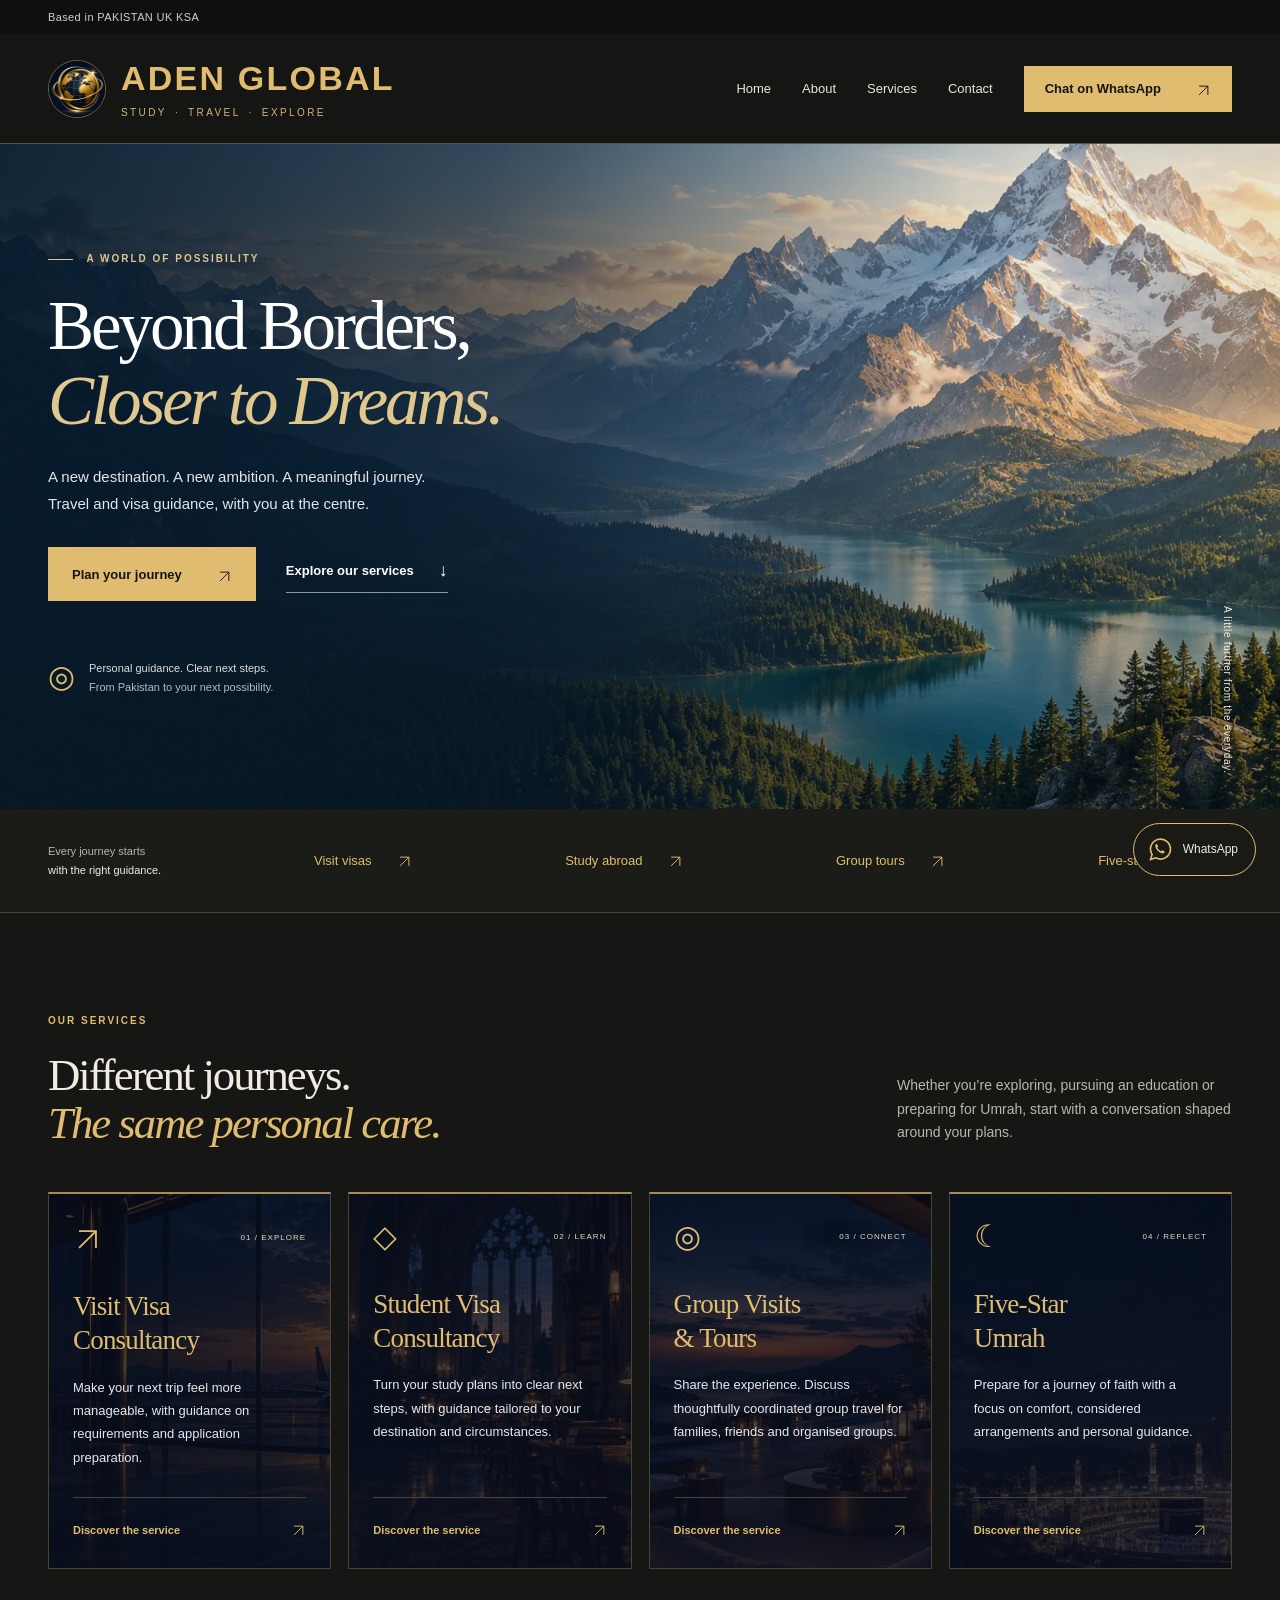
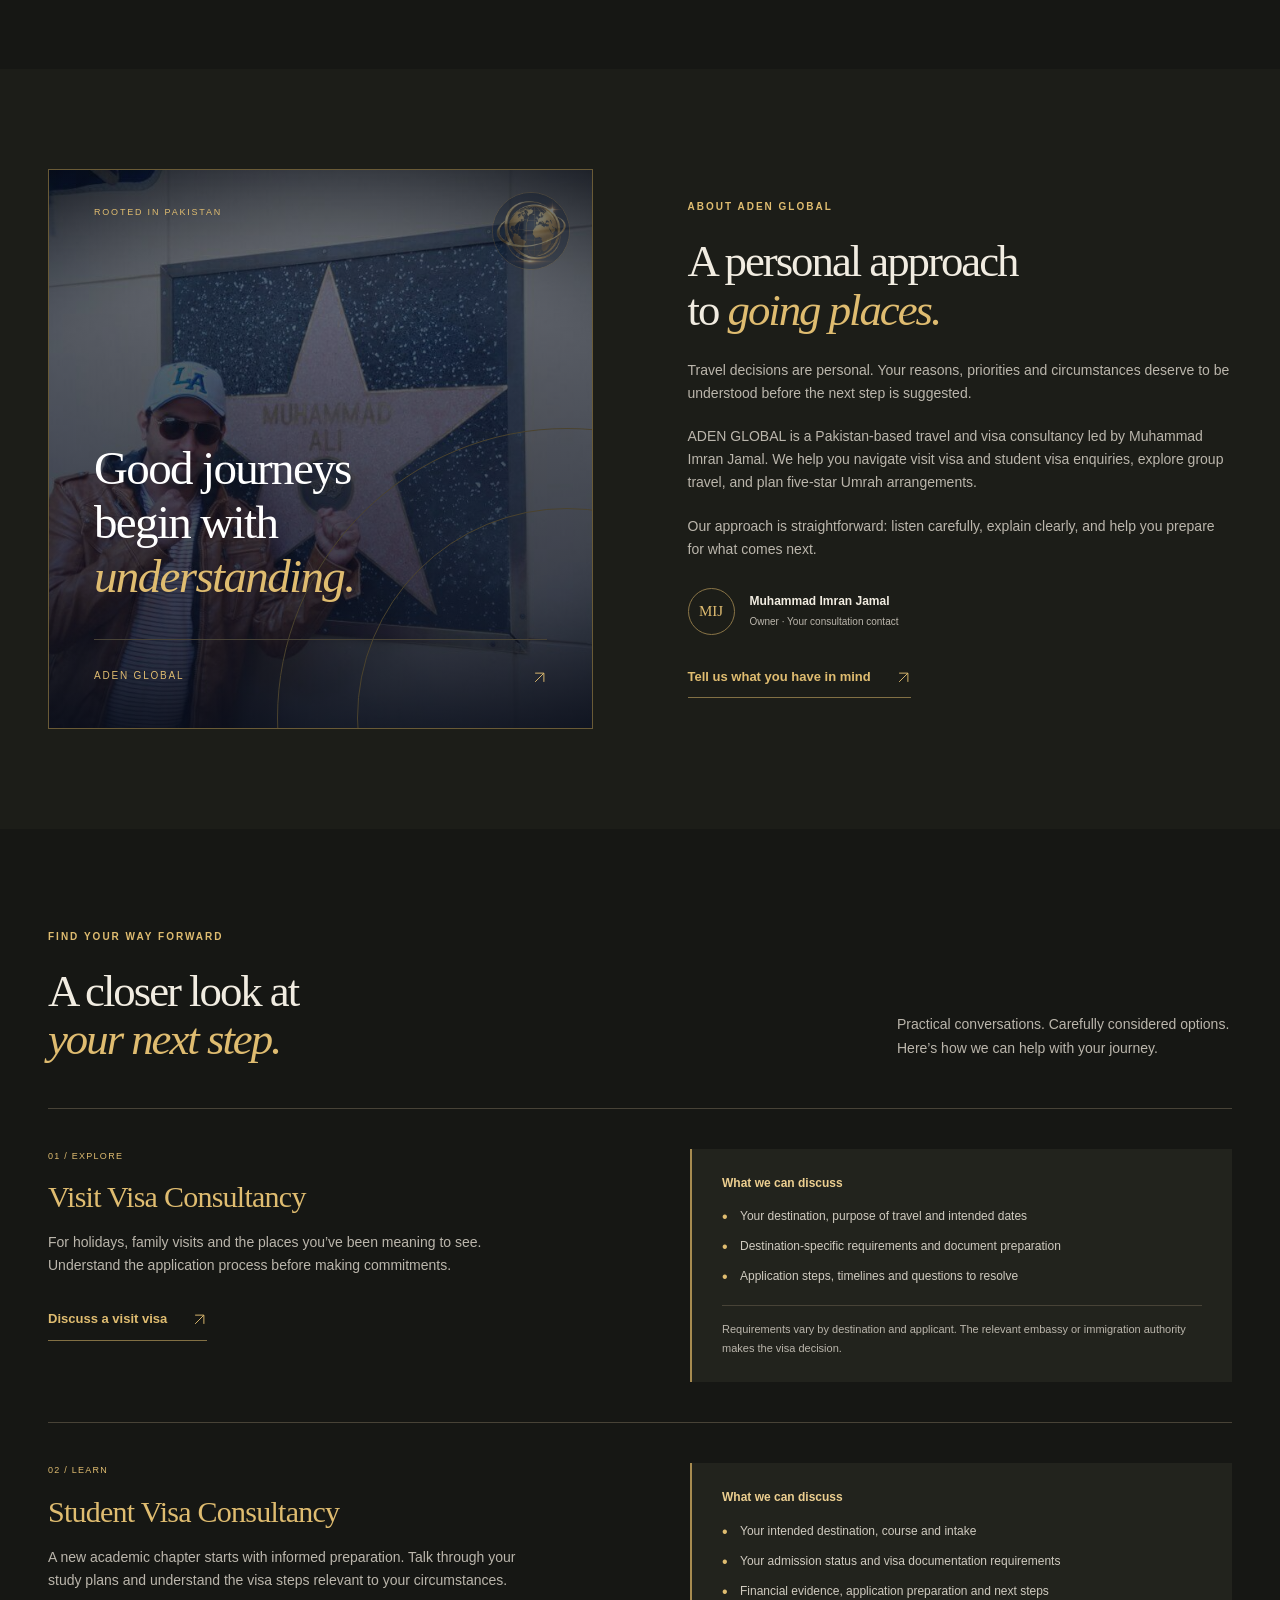
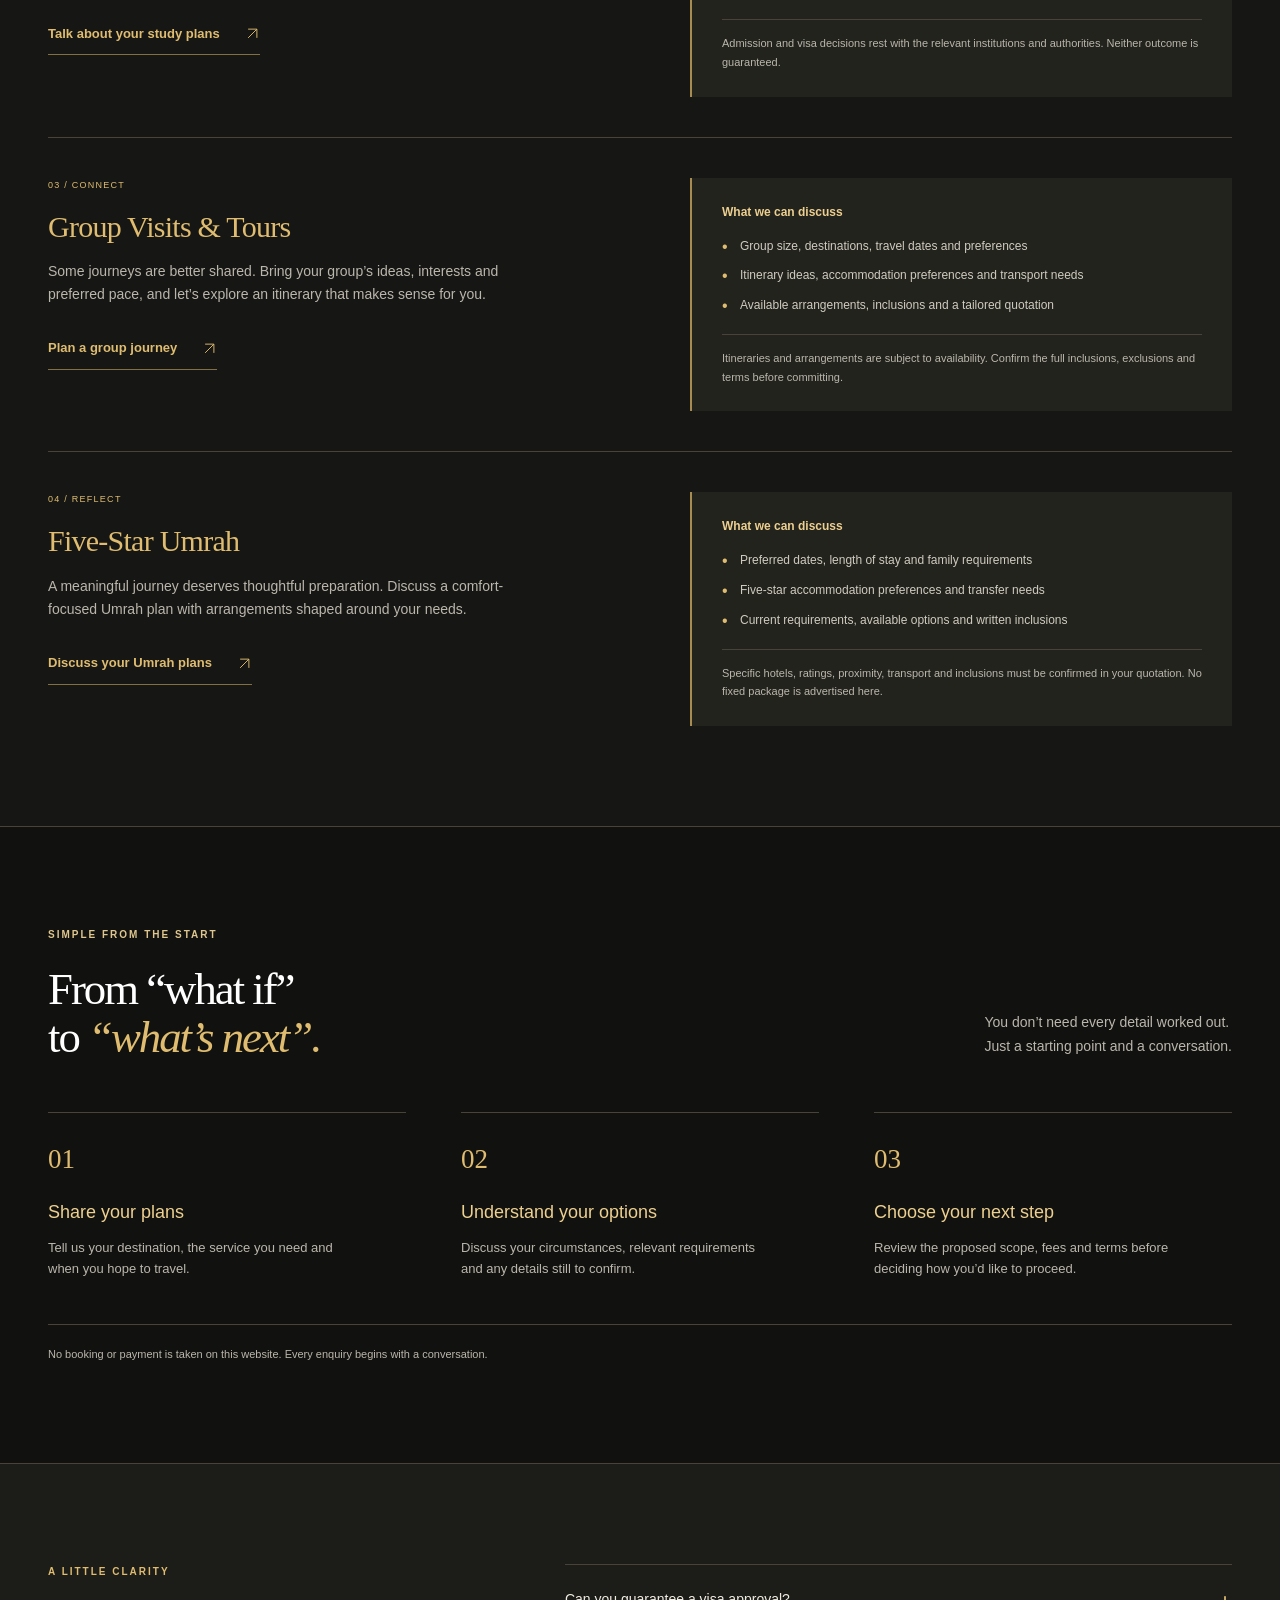
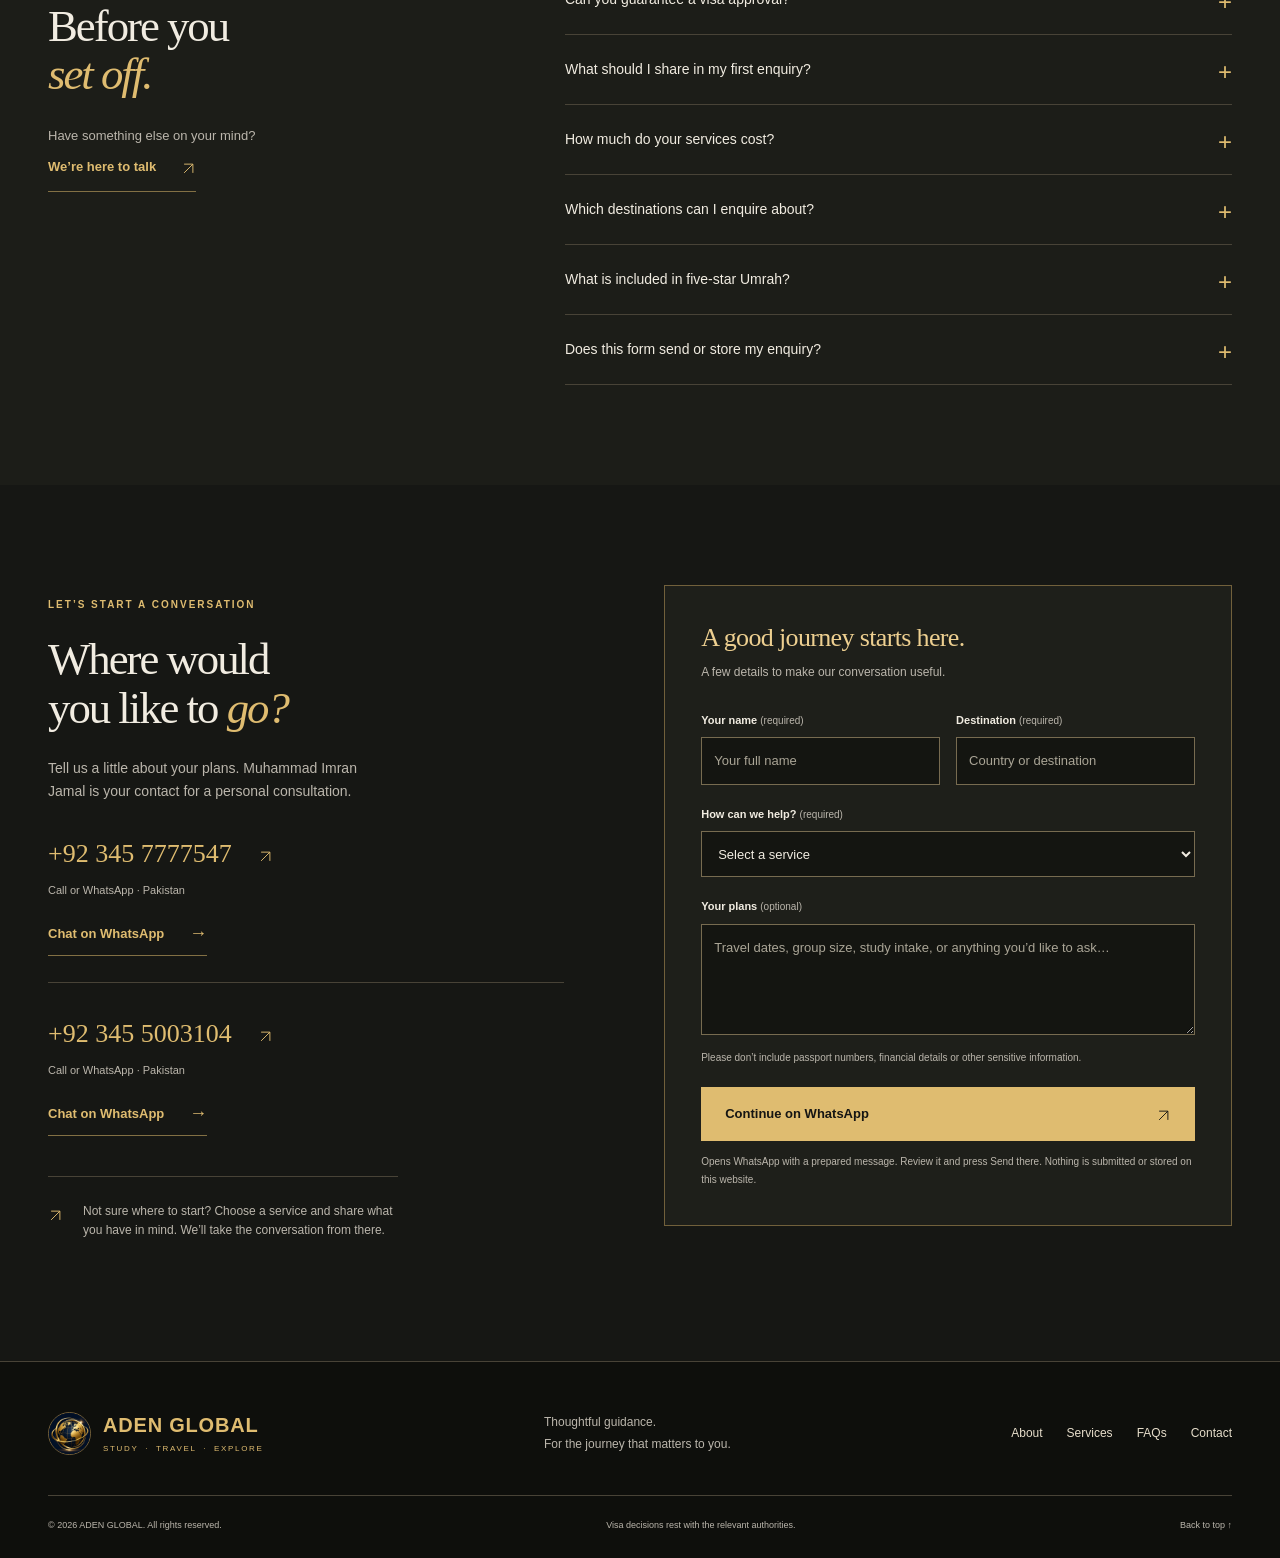
==== commit 16782ab9: "Add supplied About photo and integrate new golden globe logo" ====
--- a/index.html
+++ b/index.html
@@ -18,7 +18,7 @@
   <div class="utility"><div class="container"><span>Based in PAKISTAN UK KSA</span></div></div>
   <header class="header">
     <div class="container header-inner">
-      <a class="brand" href="#home" aria-label="ADEN GLOBAL home"><img src="assets/mark.svg" alt="" width="43" height="43"><span>ADEN GLOBAL<small>STUDY <b>·</b> TRAVEL <b>·</b> EXPLORE</small></span></a>
+      <a class="brand" href="#home" aria-label="ADEN GLOBAL home"><span class="brand-emblem" aria-hidden="true"><img src="assets/logo.webp" alt="" width="2048" height="2048"></span><span>ADEN GLOBAL<small>STUDY <b>·</b> TRAVEL <b>·</b> EXPLORE</small></span></a>
       <button class="menu-toggle" type="button" aria-expanded="false" aria-controls="navigation" aria-label="Open navigation"><span></span><span></span></button>
       <nav id="navigation" aria-label="Main navigation"><a href="#home">Home</a><a href="#about">About</a><a href="#services">Services</a><a href="#contact">Contact</a><a class="button button-small" href="https://wa.me/923457777547?text=Hello%20ADEN%20GLOBAL%2C%20I%20would%20like%20to%20discuss%20my%20travel%20plans." target="_blank" rel="noopener noreferrer">Chat on WhatsApp <span aria-hidden="true"><svg class="arrow" viewBox="0 0 24 24" fill="none" aria-hidden="true"><path d="M5 19 19 5M5 5h14v14" stroke="currentColor" stroke-width="1.5"/></svg></span></a></nav>
     </div>
@@ -41,7 +41,7 @@
       </div>
     </div></section>
 
-    <section class="section about-section" id="about" aria-labelledby="about-title"><div class="container about-grid"><div class="about-art" style="background-image: url('assets/about-journey.jpg');"><div class="orbit orbit-one"></div><div class="orbit orbit-two"></div><img src="assets/mark.svg" width="110" height="110" alt=""><span class="art-top">ROOTED IN PAKISTAN</span><p>Good journeys<br>begin with<br><em>understanding.</em></p><span class="art-bottom">ADEN GLOBAL <span aria-hidden="true"><svg class="arrow" viewBox="0 0 24 24" fill="none" aria-hidden="true"><path d="M5 19 19 5M5 5h14v14" stroke="currentColor" stroke-width="1.5"/></svg></span></span></div><div class="about-copy"><p class="eyebrow">ABOUT ADEN GLOBAL</p><h2 id="about-title">A personal approach<br>to <em>going places.</em></h2><p>Travel decisions are personal. Your reasons, priorities and circumstances deserve to be understood before the next step is suggested.</p><p>ADEN GLOBAL is a Pakistan-based travel and visa consultancy led by Muhammad Imran Jamal. We help you navigate visit visa and student visa enquiries, explore group travel, and plan five-star Umrah arrangements.</p><p>Our approach is straightforward: listen carefully, explain clearly, and help you prepare for what comes next.</p><div class="founder"><span class="founder-monogram" aria-hidden="true">MIJ</span><span><strong>Muhammad Imran Jamal</strong><small>Owner · Your consultation contact</small></span></div><a class="text-link" href="#contact">Tell us what you have in mind <span aria-hidden="true"><svg class="arrow" viewBox="0 0 24 24" fill="none" aria-hidden="true"><path d="M5 19 19 5M5 5h14v14" stroke="currentColor" stroke-width="1.5"/></svg></span></a></div></div></section>
+    <section class="section about-section" id="about" aria-labelledby="about-title"><div class="container about-grid"><div class="about-art" style="background-image: url('assets/about-journey.jpg');"><div class="orbit orbit-one"></div><div class="orbit orbit-two"></div><span class="about-emblem brand-emblem" aria-hidden="true"><img src="assets/logo.webp" alt="" width="2048" height="2048"></span><span class="art-top">ROOTED IN PAKISTAN</span><p>Good journeys<br>begin with<br><em>understanding.</em></p><span class="art-bottom">ADEN GLOBAL <span aria-hidden="true"><svg class="arrow" viewBox="0 0 24 24" fill="none" aria-hidden="true"><path d="M5 19 19 5M5 5h14v14" stroke="currentColor" stroke-width="1.5"/></svg></span></span></div><div class="about-copy"><p class="eyebrow">ABOUT ADEN GLOBAL</p><h2 id="about-title">A personal approach<br>to <em>going places.</em></h2><p>Travel decisions are personal. Your reasons, priorities and circumstances deserve to be understood before the next step is suggested.</p><p>ADEN GLOBAL is a Pakistan-based travel and visa consultancy led by Muhammad Imran Jamal. We help you navigate visit visa and student visa enquiries, explore group travel, and plan five-star Umrah arrangements.</p><p>Our approach is straightforward: listen carefully, explain clearly, and help you prepare for what comes next.</p><div class="founder"><span class="founder-monogram" aria-hidden="true">MIJ</span><span><strong>Muhammad Imran Jamal</strong><small>Owner · Your consultation contact</small></span></div><a class="text-link" href="#contact">Tell us what you have in mind <span aria-hidden="true"><svg class="arrow" viewBox="0 0 24 24" fill="none" aria-hidden="true"><path d="M5 19 19 5M5 5h14v14" stroke="currentColor" stroke-width="1.5"/></svg></span></a></div></div></section>
 
     <section class="section details-section" aria-labelledby="details-title"><div class="container"><div class="section-heading"><div><p class="eyebrow">FIND YOUR WAY FORWARD</p><h2 id="details-title">A closer look at<br><em>your next step.</em></h2></div><p>Practical conversations. Carefully considered options. Here’s how we can help with your journey.</p></div>
       <article class="service-detail" id="visit"><div><span class="detail-index">01 / EXPLORE</span><h3>Visit Visa Consultancy</h3><p>For holidays, family visits and the places you’ve been meaning to see. Understand the application process before making commitments.</p><a class="text-link service-enquiry" data-service="Visit Visa Consultancy" href="https://wa.me/923457777547?text=Hello%20ADEN%20GLOBAL%2C%20I%20would%20like%20to%20enquire%20about%20Visit%20Visa%20Consultancy." target="_blank" rel="noopener noreferrer">Discuss a visit visa <span aria-hidden="true"><svg class="arrow" viewBox="0 0 24 24" fill="none" aria-hidden="true"><path d="M5 19 19 5M5 5h14v14" stroke="currentColor" stroke-width="1.5"/></svg></span></a></div><div class="detail-support"><h4>What we can discuss</h4><ul><li>Your destination, purpose of travel and intended dates</li><li>Destination-specific requirements and document preparation</li><li>Application steps, timelines and questions to resolve</li></ul><p class="detail-note">Requirements vary by destination and applicant. The relevant embassy or immigration authority makes the visa decision.</p></div></article>
@@ -56,7 +56,7 @@
 
     <section class="section contact-section" id="contact" aria-labelledby="contact-title"><div class="container contact-grid"><div class="contact-copy"><p class="eyebrow">LET’S START A CONVERSATION</p><h2 id="contact-title">Where would<br>you like to <em>go?</em></h2><p>Tell us a little about your plans. Muhammad Imran Jamal is your contact for a personal consultation.</p><div class="contact-channel"><a class="contact-phone" href="tel:+923457777547">+92 345 7777547 <span aria-hidden="true"><svg class="arrow" viewBox="0 0 24 24" fill="none" aria-hidden="true"><path d="M5 19 19 5M5 5h14v14" stroke="currentColor" stroke-width="1.5"/></svg></span></a><span class="contact-meta">Call or WhatsApp · Pakistan</span><a class="text-link" style="margin-top:20px" href="https://wa.me/923457777547?text=Hello%20ADEN%20GLOBAL%2C%20I%20would%20like%20a%20consultation%20with%20Muhammad%20Imran%20Jamal." target="_blank" rel="noopener noreferrer" aria-label="Chat on WhatsApp at +92 345 7777547">Chat on WhatsApp <span aria-hidden="true">→</span></a></div><div class="contact-channel"><a class="contact-phone" href="tel:+923455003104">+92 345 5003104 <span aria-hidden="true"><svg class="arrow" viewBox="0 0 24 24" fill="none" aria-hidden="true"><path d="M5 19 19 5M5 5h14v14" stroke="currentColor" stroke-width="1.5"/></svg></span></a><span class="contact-meta">Call or WhatsApp · Pakistan</span><a class="text-link" style="margin-top:20px" href="https://wa.me/923455003104?text=Hello%20ADEN%20GLOBAL%2C%20I%20would%20like%20a%20consultation%20with%20Muhammad%20Imran%20Jamal." target="_blank" rel="noopener noreferrer" aria-label="Chat on WhatsApp at +92 345 5003104">Chat on WhatsApp <span aria-hidden="true">→</span></a></div><div class="contact-tip"><span aria-hidden="true"><svg class="arrow" viewBox="0 0 24 24" fill="none" aria-hidden="true"><path d="M5 19 19 5M5 5h14v14" stroke="currentColor" stroke-width="1.5"/></svg></span><p>Not sure where to start? Choose a service and share what you have in mind. We’ll take the conversation from there.</p></div></div><form id="enquiry-form" class="enquiry-form"><h3>A good journey starts here.</h3><p class="form-intro">A few details to make our conversation useful.</p><div class="form-row"><div class="field"><label for="name">Your name <span>(required)</span></label><input id="name" name="name" autocomplete="name" required maxlength="100" placeholder="Your full name"></div><div class="field"><label for="destination">Destination <span>(required)</span></label><input id="destination" name="destination" required maxlength="120" placeholder="Country or destination"></div></div><div class="field"><label for="service">How can we help? <span>(required)</span></label><select id="service" name="service" required><option value="" disabled selected>Select a service</option><option>Visit Visa Consultancy</option><option>Student Visa Consultancy</option><option>Group Visits and Tours</option><option>Five-Star Umrah</option></select></div><div class="field"><label for="message">Your plans <span>(optional)</span></label><textarea id="message" name="message" rows="4" maxlength="1500" placeholder="Travel dates, group size, study intake, or anything you’d like to ask…"></textarea></div><p class="form-privacy">Please don’t include passport numbers, financial details or other sensitive information.</p><button class="button" type="submit" disabled>Continue on WhatsApp <span aria-hidden="true"><svg class="arrow" viewBox="0 0 24 24" fill="none" aria-hidden="true"><path d="M5 19 19 5M5 5h14v14" stroke="currentColor" stroke-width="1.5"/></svg></span></button><p class="form-explainer">Opens WhatsApp with a prepared message. Review it and press Send there. Nothing is submitted or stored on this website.</p><p id="form-status" class="form-status" role="status"></p><noscript><p>JavaScript is needed to prepare your message. You can <a href="https://wa.me/923457777547">contact us directly on WhatsApp</a> instead.</p></noscript></form></div></section>
   </main>
-  <footer class="footer"><div class="container"><div class="footer-top"><a class="brand" href="#home"><img src="assets/mark.svg" alt="" width="43" height="43"><span>ADEN GLOBAL<small>STUDY <b>·</b> TRAVEL <b>·</b> EXPLORE</small></span></a><p>Thoughtful guidance.<br>For the journey that matters to you.</p><nav aria-label="Footer navigation"><a href="#about">About</a><a href="#services">Services</a><a href="#faqs">FAQs</a><a href="#contact">Contact</a></nav></div><div class="footer-bottom"><p>© <span id="year">2026</span> ADEN GLOBAL. All rights reserved.</p><p>Visa decisions rest with the relevant authorities.</p><a href="#home">Back to top ↑</a></div></div></footer>
+  <footer class="footer"><div class="container"><div class="footer-top"><a class="brand" href="#home"><span class="brand-emblem" aria-hidden="true"><img src="assets/logo.webp" alt="" width="2048" height="2048"></span><span>ADEN GLOBAL<small>STUDY <b>·</b> TRAVEL <b>·</b> EXPLORE</small></span></a><p>Thoughtful guidance.<br>For the journey that matters to you.</p><nav aria-label="Footer navigation"><a href="#about">About</a><a href="#services">Services</a><a href="#faqs">FAQs</a><a href="#contact">Contact</a></nav></div><div class="footer-bottom"><p>© <span id="year">2026</span> ADEN GLOBAL. All rights reserved.</p><p>Visa decisions rest with the relevant authorities.</p><a href="#home">Back to top ↑</a></div></div></footer>
   <a class="floating-whatsapp" href="https://wa.me/923457777547?text=Hello%20ADEN%20GLOBAL%2C%20I%20would%20like%20a%20consultation." target="_blank" rel="noopener noreferrer" aria-label="Chat with ADEN GLOBAL on WhatsApp"><svg viewBox="0 0 32 32" fill="none" aria-hidden="true"><path d="M27 15.5a11 11 0 0 1-16.2 9.7L5 27l1.7-5.6A11 11 0 1 1 27 15.5Z" stroke="currentColor" stroke-width="1.8"/><path d="M12 10c-.7-.5-1.8.7-1.7 1.8.3 4.4 4.8 8.5 8.4 8.6 1.3 0 2.3-1.6 1.8-2.1l-2.3-1.4c-.5-.2-1.2 1-1.7.9-1.6-.6-3.4-2.4-3.8-3.8-.2-.6 1-1.2.7-1.8L12 10Z" fill="currentColor"/></svg><span>WhatsApp</span></a>
 </body>
 </html>
--- a/styles.css
+++ b/styles.css
@@ -91,6 +91,9 @@
 .card-link:hover { color: #f3dca7; }
 .about-section, .faq-section { background: #1c1d18; }
 .about-art {
+  min-height: 560px;
+  justify-content: flex-end;
+  padding-bottom: 110px;
   background-color: #11120f;
   background-size: cover;
   background-position: center;
@@ -154,5 +157,40 @@
 .floating-whatsapp { background: #191a15; color: #f1ece1; border-color: var(--gold); }
 .floating-whatsapp svg { color: var(--gold); }
 .floating-whatsapp:hover { background: #333020; }
+/* Frame the supplied globe in CSS; keep the original logo artwork intact. */
+.brand-emblem {
+  display: inline-block;
+  position: relative;
+  flex-shrink: 0;
+  width: 58px;
+  height: 58px;
+  overflow: hidden;
+  border-radius: 50%;
+  background: #031127;
+  border: 1px solid #756038;
+}
+.header .brand-emblem > img,
+.footer .brand-emblem > img,
+.about-art .brand-emblem > img {
+  position: absolute;
+  width: 227.556%;
+  height: 227.556%;
+  max-width: none;
+  left: -61.111%;
+  top: -27.778%;
+}
+.footer .brand-emblem { width: 43px; height: 43px; }
+.about-art .about-emblem {
+  position: absolute;
+  top: 22px;
+  right: 22px;
+  width: 78px;
+  height: 78px;
+  opacity: .3;
+  z-index: 2;
+}
+@media(max-width:1100px){.header .brand-emblem{width:50px;height:50px}}
+@media(max-width:560px){.header .brand-emblem{width:43px;height:43px}.about-art{min-height:480px;padding-bottom:105px}.about-art p{font-size:36px}.about-art .about-emblem{width:60px;height:60px;top:18px;right:18px}}
+@media(max-width:370px){.header .brand-emblem{width:34px;height:34px}}
 @media(prefers-reduced-motion:reduce){html{scroll-behavior:auto}*,*:before,*:after{transition:none!important;animation:none!important}}
 @media print{.utility,.header,.floating-whatsapp,.hero-actions,.enquiry-form,.footer nav{display:none}.hero{min-height:0;background:white;color:var(--ink)}.hero-image,.hero-caption,.hero:after{display:none}.hero h1 em,.hero-intro,.hero-note,.hero-note strong{color:var(--ink)}.section{padding:25px 0}.container{width:100%}.service-grid{grid-template-columns:repeat(2,1fr)}.about-grid,.contact-grid,.faq-grid{display:block}.about-art{display:none}.process-section{background:white;color:var(--ink)}.process-grid p,.process-section .section-heading>p,.process-footnote{color:var(--ink)}details>p{display:block}.service-detail{break-inside:avoid}.footer{background:white;color:var(--ink);padding:20px 0}}
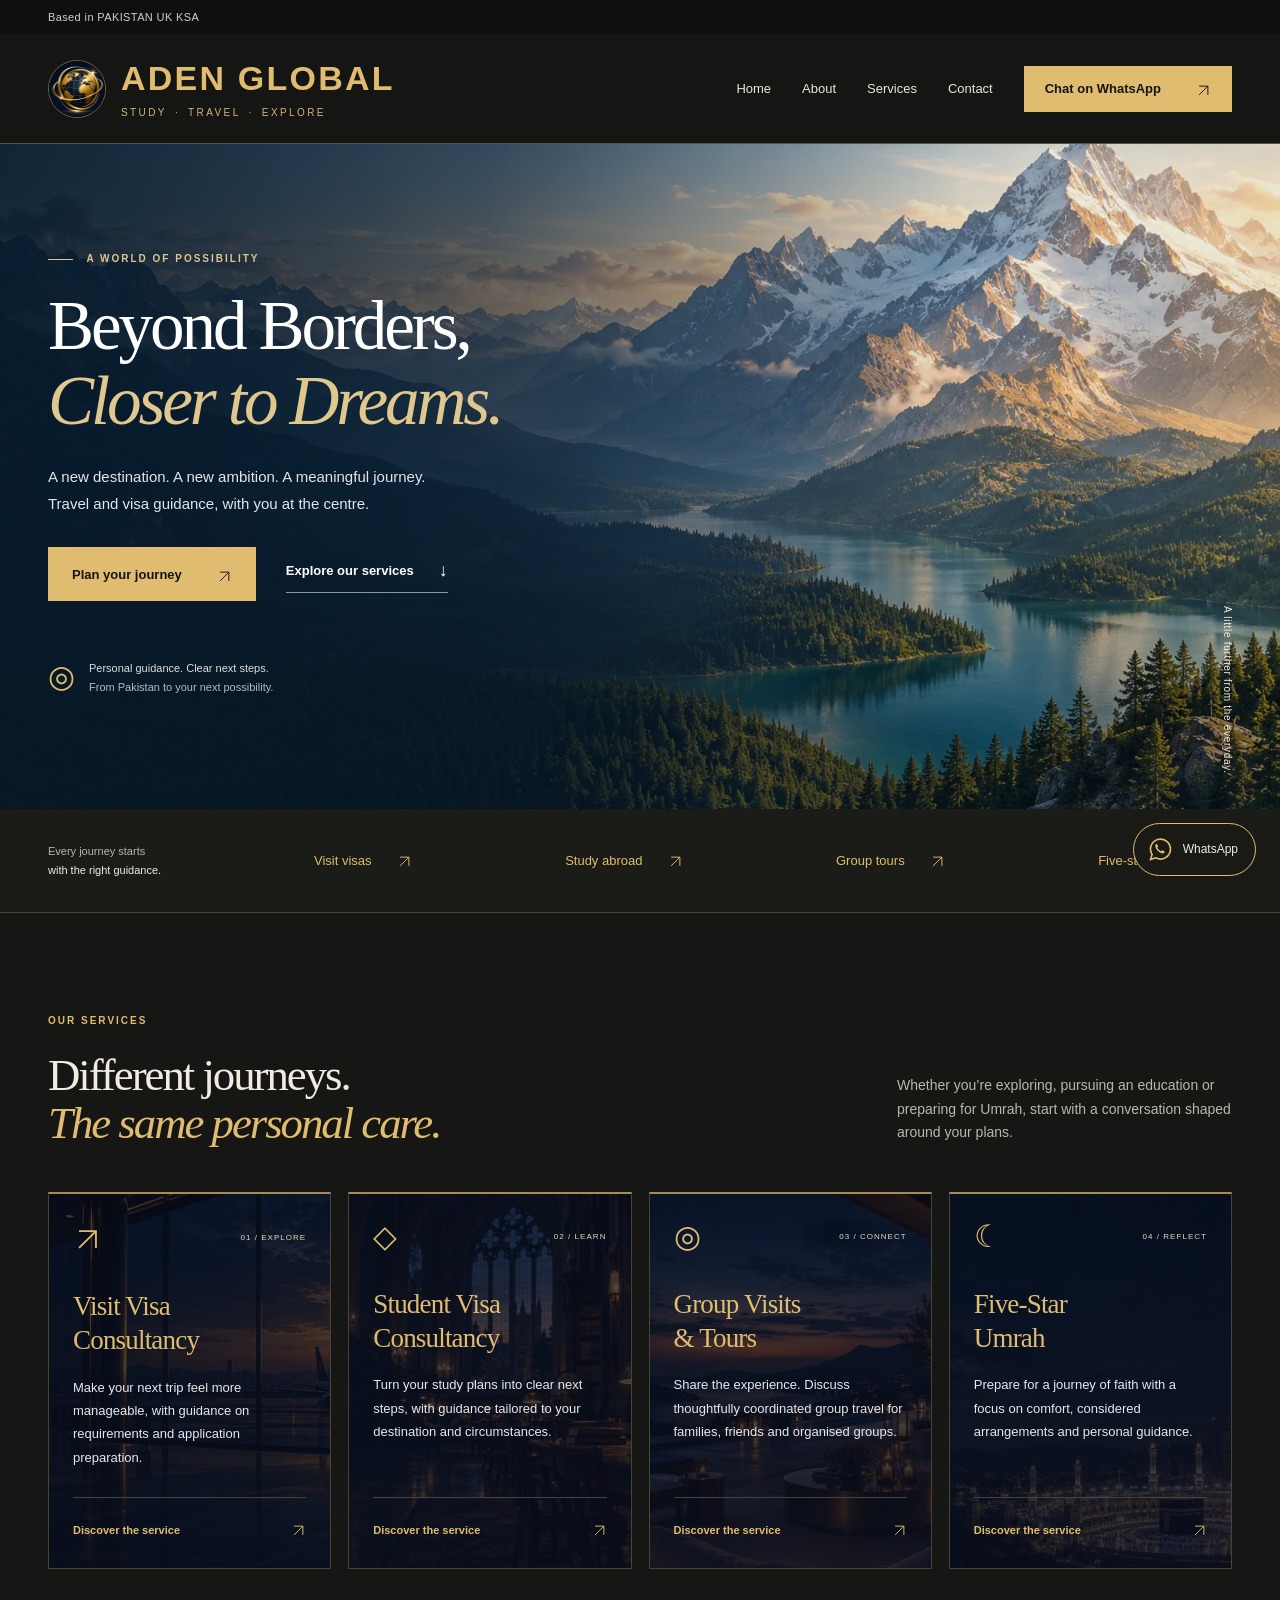
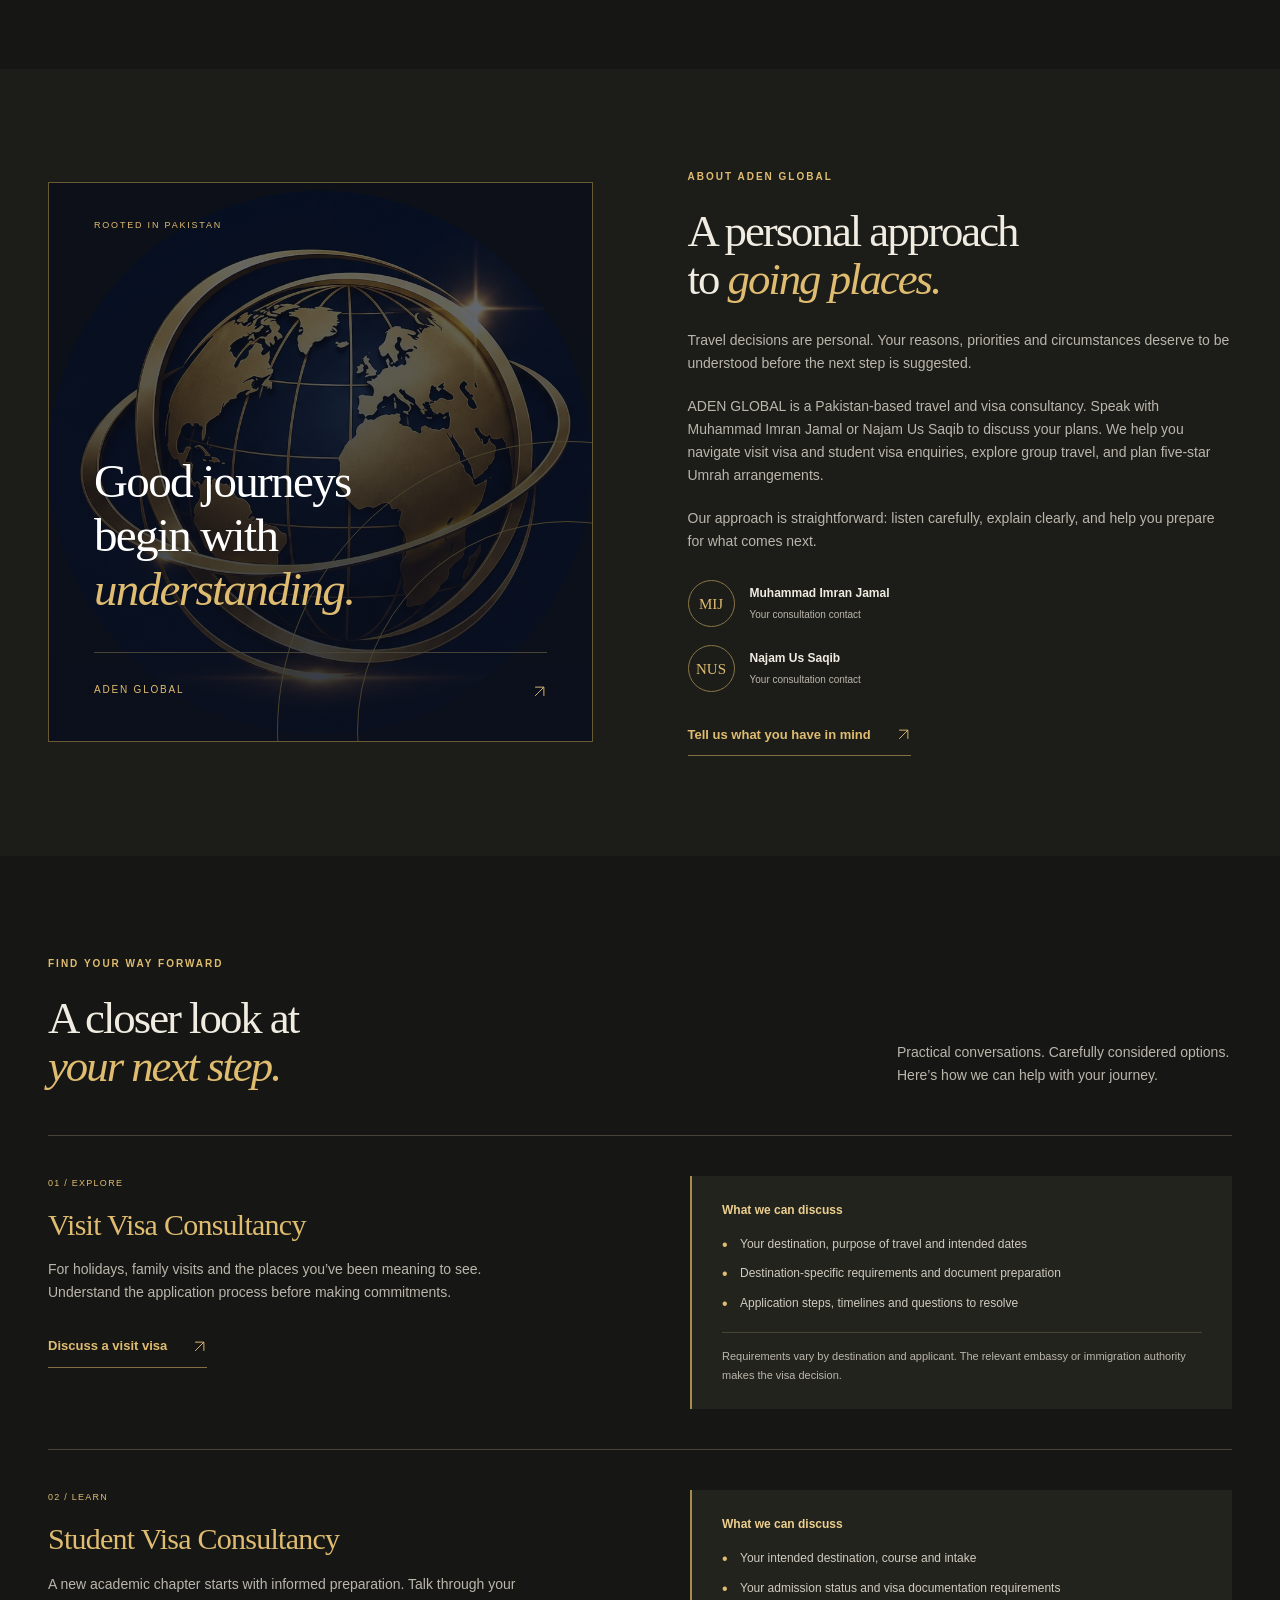
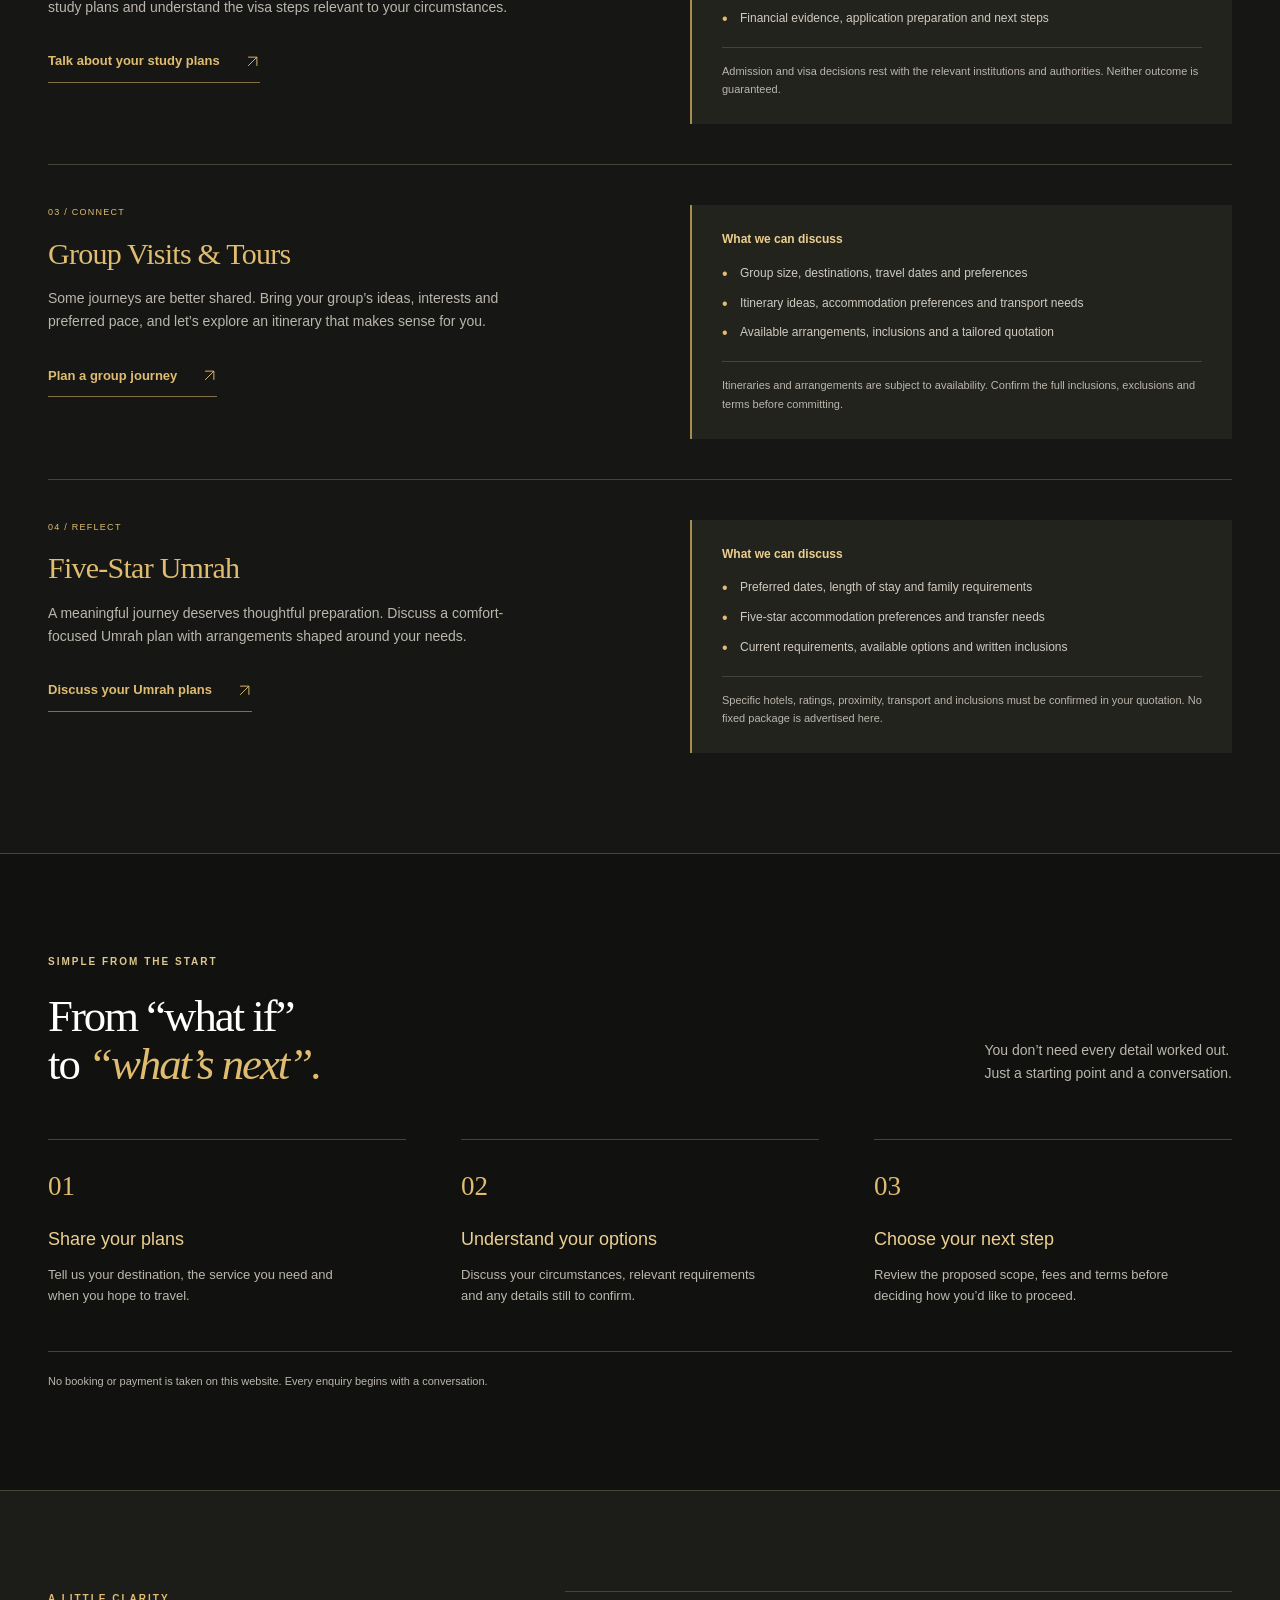
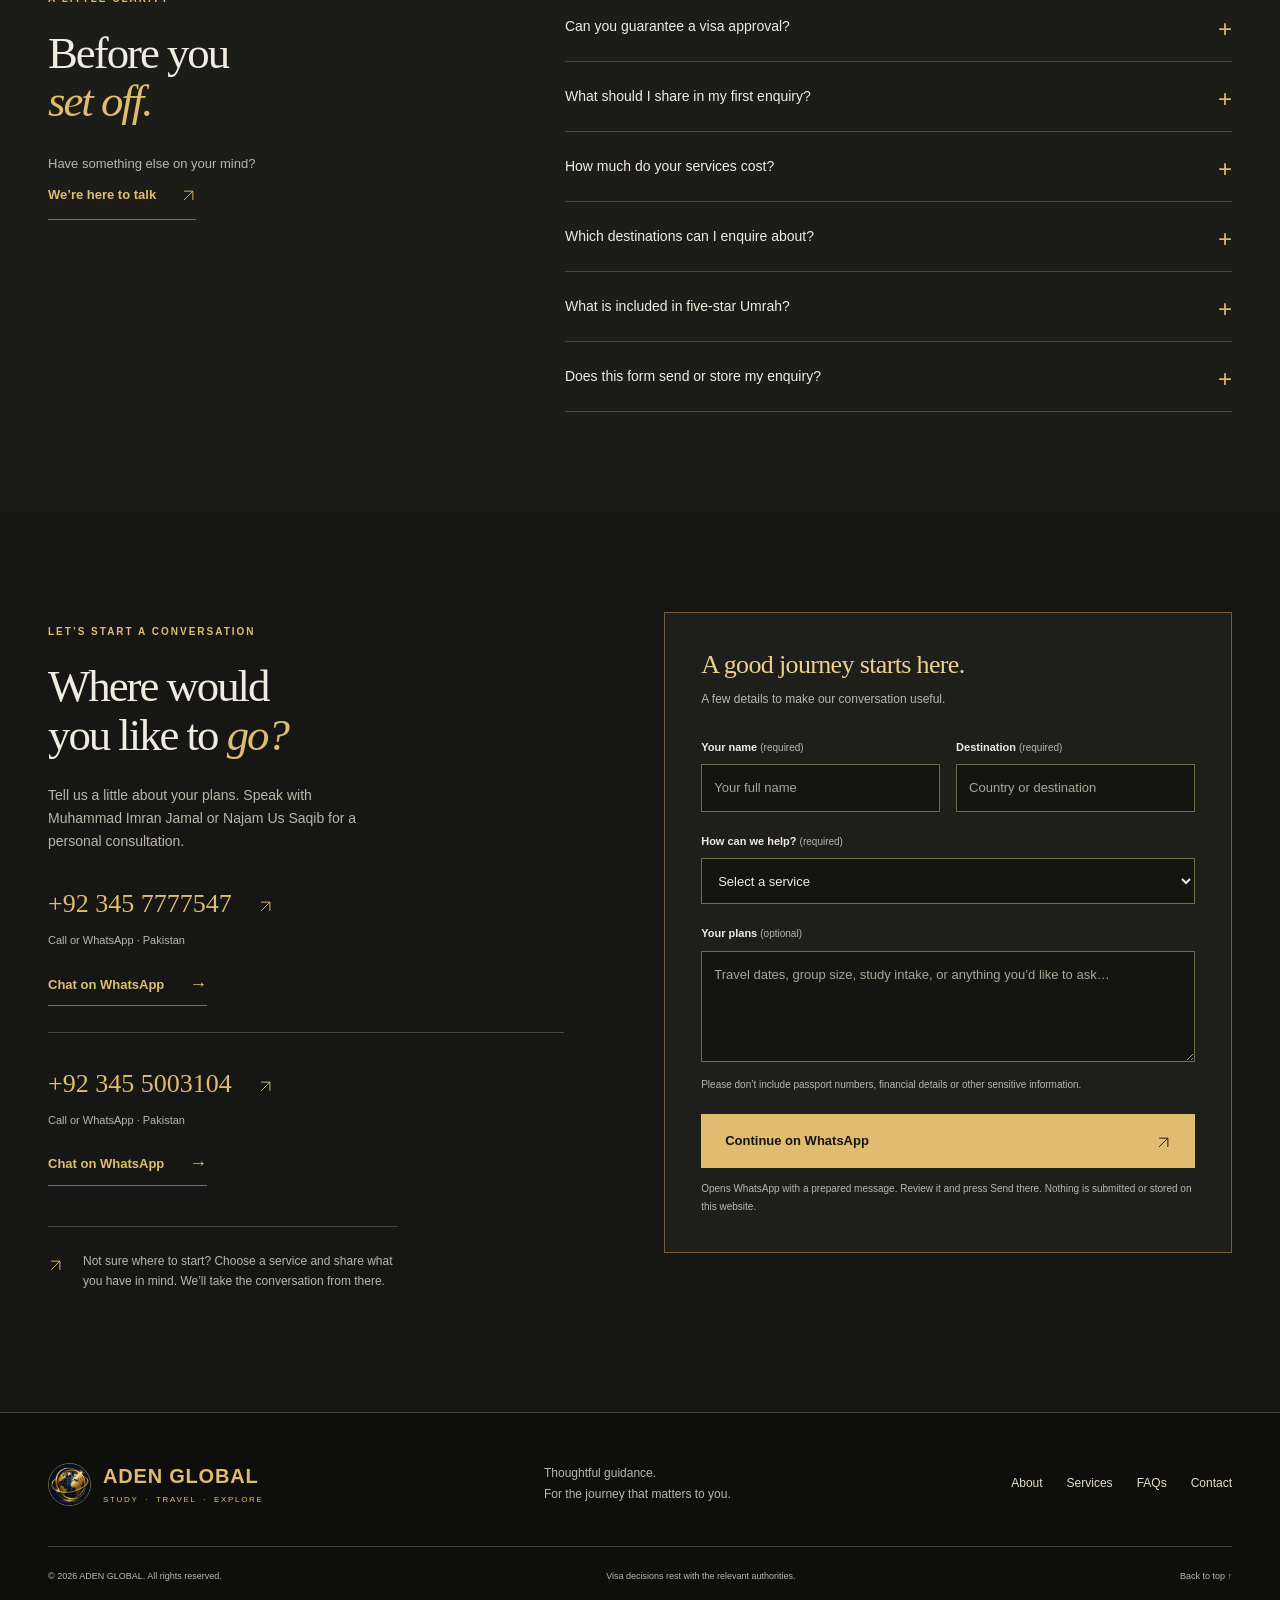
==== commit fc24dee6: "Add NUS consultation contact and use logo in About panel" ====
--- a/index.html
+++ b/index.html
@@ -7,7 +7,7 @@
   <title>ADEN GLOBAL | Travel & Visa Consultancy in Pakistan</title>
   <meta name="description" content="Plan your next journey with ADEN GLOBAL. Pakistan-based consultancy for visit visas, student visas, group tours and five-star Umrah. Enquire on WhatsApp.">
   <meta property="og:title" content="ADEN GLOBAL | Beyond Borders, Closer to Dreams.">
-  <meta property="og:description" content="Thoughtful guidance for travel, study and Umrah. Speak with Muhammad Imran Jamal about your plans.">
+  <meta property="og:description" content="Thoughtful guidance for travel, study and Umrah. Speak with Muhammad Imran Jamal or Najam Us Saqib about your plans.">
   <meta property="og:type" content="website">
   <link rel="icon" type="image/svg+xml" href="assets/mark.svg">
   <link rel="stylesheet" href="styles.css">
@@ -41,7 +41,7 @@
       </div>
     </div></section>
 
-    <section class="section about-section" id="about" aria-labelledby="about-title"><div class="container about-grid"><div class="about-art" style="background-image: url('assets/about-journey.jpg');"><div class="orbit orbit-one"></div><div class="orbit orbit-two"></div><span class="about-emblem brand-emblem" aria-hidden="true"><img src="assets/logo.webp" alt="" width="2048" height="2048"></span><span class="art-top">ROOTED IN PAKISTAN</span><p>Good journeys<br>begin with<br><em>understanding.</em></p><span class="art-bottom">ADEN GLOBAL <span aria-hidden="true"><svg class="arrow" viewBox="0 0 24 24" fill="none" aria-hidden="true"><path d="M5 19 19 5M5 5h14v14" stroke="currentColor" stroke-width="1.5"/></svg></span></span></div><div class="about-copy"><p class="eyebrow">ABOUT ADEN GLOBAL</p><h2 id="about-title">A personal approach<br>to <em>going places.</em></h2><p>Travel decisions are personal. Your reasons, priorities and circumstances deserve to be understood before the next step is suggested.</p><p>ADEN GLOBAL is a Pakistan-based travel and visa consultancy led by Muhammad Imran Jamal. We help you navigate visit visa and student visa enquiries, explore group travel, and plan five-star Umrah arrangements.</p><p>Our approach is straightforward: listen carefully, explain clearly, and help you prepare for what comes next.</p><div class="founder"><span class="founder-monogram" aria-hidden="true">MIJ</span><span><strong>Muhammad Imran Jamal</strong><small>Owner · Your consultation contact</small></span></div><a class="text-link" href="#contact">Tell us what you have in mind <span aria-hidden="true"><svg class="arrow" viewBox="0 0 24 24" fill="none" aria-hidden="true"><path d="M5 19 19 5M5 5h14v14" stroke="currentColor" stroke-width="1.5"/></svg></span></a></div></div></section>
+    <section class="section about-section" id="about" aria-labelledby="about-title"><div class="container about-grid"><div class="about-art"><div class="orbit orbit-one"></div><div class="orbit orbit-two"></div><span class="about-emblem brand-emblem" aria-hidden="true"><img src="assets/logo.webp" alt="" width="2048" height="2048"></span><span class="art-top">ROOTED IN PAKISTAN</span><p>Good journeys<br>begin with<br><em>understanding.</em></p><span class="art-bottom">ADEN GLOBAL <span aria-hidden="true"><svg class="arrow" viewBox="0 0 24 24" fill="none" aria-hidden="true"><path d="M5 19 19 5M5 5h14v14" stroke="currentColor" stroke-width="1.5"/></svg></span></span></div><div class="about-copy"><p class="eyebrow">ABOUT ADEN GLOBAL</p><h2 id="about-title">A personal approach<br>to <em>going places.</em></h2><p>Travel decisions are personal. Your reasons, priorities and circumstances deserve to be understood before the next step is suggested.</p><p>ADEN GLOBAL is a Pakistan-based travel and visa consultancy. Speak with Muhammad Imran Jamal or Najam Us Saqib to discuss your plans. We help you navigate visit visa and student visa enquiries, explore group travel, and plan five-star Umrah arrangements.</p><p>Our approach is straightforward: listen carefully, explain clearly, and help you prepare for what comes next.</p><div class="consultation-team" aria-label="Consultation contacts"><div class="founder"><span class="founder-monogram" aria-hidden="true">MIJ</span><span><strong>Muhammad Imran Jamal</strong><small>Your consultation contact</small></span></div><div class="founder"><span class="founder-monogram" aria-hidden="true">NUS</span><span><strong>Najam Us Saqib</strong><small>Your consultation contact</small></span></div></div><a class="text-link" href="#contact">Tell us what you have in mind <span aria-hidden="true"><svg class="arrow" viewBox="0 0 24 24" fill="none" aria-hidden="true"><path d="M5 19 19 5M5 5h14v14" stroke="currentColor" stroke-width="1.5"/></svg></span></a></div></div></section>
 
     <section class="section details-section" aria-labelledby="details-title"><div class="container"><div class="section-heading"><div><p class="eyebrow">FIND YOUR WAY FORWARD</p><h2 id="details-title">A closer look at<br><em>your next step.</em></h2></div><p>Practical conversations. Carefully considered options. Here’s how we can help with your journey.</p></div>
       <article class="service-detail" id="visit"><div><span class="detail-index">01 / EXPLORE</span><h3>Visit Visa Consultancy</h3><p>For holidays, family visits and the places you’ve been meaning to see. Understand the application process before making commitments.</p><a class="text-link service-enquiry" data-service="Visit Visa Consultancy" href="https://wa.me/923457777547?text=Hello%20ADEN%20GLOBAL%2C%20I%20would%20like%20to%20enquire%20about%20Visit%20Visa%20Consultancy." target="_blank" rel="noopener noreferrer">Discuss a visit visa <span aria-hidden="true"><svg class="arrow" viewBox="0 0 24 24" fill="none" aria-hidden="true"><path d="M5 19 19 5M5 5h14v14" stroke="currentColor" stroke-width="1.5"/></svg></span></a></div><div class="detail-support"><h4>What we can discuss</h4><ul><li>Your destination, purpose of travel and intended dates</li><li>Destination-specific requirements and document preparation</li><li>Application steps, timelines and questions to resolve</li></ul><p class="detail-note">Requirements vary by destination and applicant. The relevant embassy or immigration authority makes the visa decision.</p></div></article>
@@ -54,7 +54,7 @@
 
     <section class="section faq-section" id="faqs" aria-labelledby="faq-title"><div class="container faq-grid"><div><p class="eyebrow">A LITTLE CLARITY</p><h2 id="faq-title">Before you<br><em>set off.</em></h2><p>Have something else on your mind?<br><a class="text-link" href="#contact">We’re here to talk <span aria-hidden="true"><svg class="arrow" viewBox="0 0 24 24" fill="none" aria-hidden="true"><path d="M5 19 19 5M5 5h14v14" stroke="currentColor" stroke-width="1.5"/></svg></span></a></p></div><div class="faq-list"><details><summary>Can you guarantee a visa approval?</summary><p>No. Visa decisions are made solely by the relevant embassy, consulate or immigration authority. Consultancy can help you understand requirements and prepare; it cannot guarantee approval.</p></details><details><summary>What should I share in my first enquiry?</summary><p>Share your name, destination, service, intended dates and a brief outline of your plans. For group travel, include the approximate group size; for study, your intended course and intake. Please do not send passports, bank statements or other sensitive documents in your initial enquiry.</p></details><details><summary>How much do your services cost?</summary><p>Fees depend on the service and your requirements. Request a consultation to discuss the scope and obtain a quotation. Confirm consultancy fees, third-party charges, inclusions, exclusions and cancellation terms before proceeding.</p></details><details><summary>Which destinations can I enquire about?</summary><p>Tell us where you want to go. We’ll discuss whether we can assist with your destination and current requirements before you make any commitment. Destination availability and entry rules may change.</p></details><details><summary>What is included in five-star Umrah?</summary><p>Arrangements are discussed individually. Ask for written confirmation of hotel names and ratings, stay dates, room type, transfers, visa-related services and all inclusions and exclusions before confirming a plan.</p></details><details><summary>Does this form send or store my enquiry?</summary><p>No. The form prepares a message and opens WhatsApp. You can review and edit it, then choose to send it there. This website does not submit your form to a server or store it. Your use of WhatsApp is subject to its privacy terms.</p></details></div></div></section>
 
-    <section class="section contact-section" id="contact" aria-labelledby="contact-title"><div class="container contact-grid"><div class="contact-copy"><p class="eyebrow">LET’S START A CONVERSATION</p><h2 id="contact-title">Where would<br>you like to <em>go?</em></h2><p>Tell us a little about your plans. Muhammad Imran Jamal is your contact for a personal consultation.</p><div class="contact-channel"><a class="contact-phone" href="tel:+923457777547">+92 345 7777547 <span aria-hidden="true"><svg class="arrow" viewBox="0 0 24 24" fill="none" aria-hidden="true"><path d="M5 19 19 5M5 5h14v14" stroke="currentColor" stroke-width="1.5"/></svg></span></a><span class="contact-meta">Call or WhatsApp · Pakistan</span><a class="text-link" style="margin-top:20px" href="https://wa.me/923457777547?text=Hello%20ADEN%20GLOBAL%2C%20I%20would%20like%20a%20consultation%20with%20Muhammad%20Imran%20Jamal." target="_blank" rel="noopener noreferrer" aria-label="Chat on WhatsApp at +92 345 7777547">Chat on WhatsApp <span aria-hidden="true">→</span></a></div><div class="contact-channel"><a class="contact-phone" href="tel:+923455003104">+92 345 5003104 <span aria-hidden="true"><svg class="arrow" viewBox="0 0 24 24" fill="none" aria-hidden="true"><path d="M5 19 19 5M5 5h14v14" stroke="currentColor" stroke-width="1.5"/></svg></span></a><span class="contact-meta">Call or WhatsApp · Pakistan</span><a class="text-link" style="margin-top:20px" href="https://wa.me/923455003104?text=Hello%20ADEN%20GLOBAL%2C%20I%20would%20like%20a%20consultation%20with%20Muhammad%20Imran%20Jamal." target="_blank" rel="noopener noreferrer" aria-label="Chat on WhatsApp at +92 345 5003104">Chat on WhatsApp <span aria-hidden="true">→</span></a></div><div class="contact-tip"><span aria-hidden="true"><svg class="arrow" viewBox="0 0 24 24" fill="none" aria-hidden="true"><path d="M5 19 19 5M5 5h14v14" stroke="currentColor" stroke-width="1.5"/></svg></span><p>Not sure where to start? Choose a service and share what you have in mind. We’ll take the conversation from there.</p></div></div><form id="enquiry-form" class="enquiry-form"><h3>A good journey starts here.</h3><p class="form-intro">A few details to make our conversation useful.</p><div class="form-row"><div class="field"><label for="name">Your name <span>(required)</span></label><input id="name" name="name" autocomplete="name" required maxlength="100" placeholder="Your full name"></div><div class="field"><label for="destination">Destination <span>(required)</span></label><input id="destination" name="destination" required maxlength="120" placeholder="Country or destination"></div></div><div class="field"><label for="service">How can we help? <span>(required)</span></label><select id="service" name="service" required><option value="" disabled selected>Select a service</option><option>Visit Visa Consultancy</option><option>Student Visa Consultancy</option><option>Group Visits and Tours</option><option>Five-Star Umrah</option></select></div><div class="field"><label for="message">Your plans <span>(optional)</span></label><textarea id="message" name="message" rows="4" maxlength="1500" placeholder="Travel dates, group size, study intake, or anything you’d like to ask…"></textarea></div><p class="form-privacy">Please don’t include passport numbers, financial details or other sensitive information.</p><button class="button" type="submit" disabled>Continue on WhatsApp <span aria-hidden="true"><svg class="arrow" viewBox="0 0 24 24" fill="none" aria-hidden="true"><path d="M5 19 19 5M5 5h14v14" stroke="currentColor" stroke-width="1.5"/></svg></span></button><p class="form-explainer">Opens WhatsApp with a prepared message. Review it and press Send there. Nothing is submitted or stored on this website.</p><p id="form-status" class="form-status" role="status"></p><noscript><p>JavaScript is needed to prepare your message. You can <a href="https://wa.me/923457777547">contact us directly on WhatsApp</a> instead.</p></noscript></form></div></section>
+    <section class="section contact-section" id="contact" aria-labelledby="contact-title"><div class="container contact-grid"><div class="contact-copy"><p class="eyebrow">LET’S START A CONVERSATION</p><h2 id="contact-title">Where would<br>you like to <em>go?</em></h2><p>Tell us a little about your plans. Speak with Muhammad Imran Jamal or Najam Us Saqib for a personal consultation.</p><div class="contact-channel"><a class="contact-phone" href="tel:+923457777547">+92 345 7777547 <span aria-hidden="true"><svg class="arrow" viewBox="0 0 24 24" fill="none" aria-hidden="true"><path d="M5 19 19 5M5 5h14v14" stroke="currentColor" stroke-width="1.5"/></svg></span></a><span class="contact-meta">Call or WhatsApp · Pakistan</span><a class="text-link" style="margin-top:20px" href="https://wa.me/923457777547?text=Hello%20ADEN%20GLOBAL%2C%20I%20would%20like%20a%20consultation%20with%20ADEN%20GLOBAL." target="_blank" rel="noopener noreferrer" aria-label="Chat on WhatsApp at +92 345 7777547">Chat on WhatsApp <span aria-hidden="true">→</span></a></div><div class="contact-channel"><a class="contact-phone" href="tel:+923455003104">+92 345 5003104 <span aria-hidden="true"><svg class="arrow" viewBox="0 0 24 24" fill="none" aria-hidden="true"><path d="M5 19 19 5M5 5h14v14" stroke="currentColor" stroke-width="1.5"/></svg></span></a><span class="contact-meta">Call or WhatsApp · Pakistan</span><a class="text-link" style="margin-top:20px" href="https://wa.me/923455003104?text=Hello%20ADEN%20GLOBAL%2C%20I%20would%20like%20a%20consultation%20with%20ADEN%20GLOBAL." target="_blank" rel="noopener noreferrer" aria-label="Chat on WhatsApp at +92 345 5003104">Chat on WhatsApp <span aria-hidden="true">→</span></a></div><div class="contact-tip"><span aria-hidden="true"><svg class="arrow" viewBox="0 0 24 24" fill="none" aria-hidden="true"><path d="M5 19 19 5M5 5h14v14" stroke="currentColor" stroke-width="1.5"/></svg></span><p>Not sure where to start? Choose a service and share what you have in mind. We’ll take the conversation from there.</p></div></div><form id="enquiry-form" class="enquiry-form"><h3>A good journey starts here.</h3><p class="form-intro">A few details to make our conversation useful.</p><div class="form-row"><div class="field"><label for="name">Your name <span>(required)</span></label><input id="name" name="name" autocomplete="name" required maxlength="100" placeholder="Your full name"></div><div class="field"><label for="destination">Destination <span>(required)</span></label><input id="destination" name="destination" required maxlength="120" placeholder="Country or destination"></div></div><div class="field"><label for="service">How can we help? <span>(required)</span></label><select id="service" name="service" required><option value="" disabled selected>Select a service</option><option>Visit Visa Consultancy</option><option>Student Visa Consultancy</option><option>Group Visits and Tours</option><option>Five-Star Umrah</option></select></div><div class="field"><label for="message">Your plans <span>(optional)</span></label><textarea id="message" name="message" rows="4" maxlength="1500" placeholder="Travel dates, group size, study intake, or anything you’d like to ask…"></textarea></div><p class="form-privacy">Please don’t include passport numbers, financial details or other sensitive information.</p><button class="button" type="submit" disabled>Continue on WhatsApp <span aria-hidden="true"><svg class="arrow" viewBox="0 0 24 24" fill="none" aria-hidden="true"><path d="M5 19 19 5M5 5h14v14" stroke="currentColor" stroke-width="1.5"/></svg></span></button><p class="form-explainer">Opens WhatsApp with a prepared message. Review it and press Send there. Nothing is submitted or stored on this website.</p><p id="form-status" class="form-status" role="status"></p><noscript><p>JavaScript is needed to prepare your message. You can <a href="https://wa.me/923457777547">contact us directly on WhatsApp</a> instead.</p></noscript></form></div></section>
   </main>
   <footer class="footer"><div class="container"><div class="footer-top"><a class="brand" href="#home"><span class="brand-emblem" aria-hidden="true"><img src="assets/logo.webp" alt="" width="2048" height="2048"></span><span>ADEN GLOBAL<small>STUDY <b>·</b> TRAVEL <b>·</b> EXPLORE</small></span></a><p>Thoughtful guidance.<br>For the journey that matters to you.</p><nav aria-label="Footer navigation"><a href="#about">About</a><a href="#services">Services</a><a href="#faqs">FAQs</a><a href="#contact">Contact</a></nav></div><div class="footer-bottom"><p>© <span id="year">2026</span> ADEN GLOBAL. All rights reserved.</p><p>Visa decisions rest with the relevant authorities.</p><a href="#home">Back to top ↑</a></div></div></footer>
   <a class="floating-whatsapp" href="https://wa.me/923457777547?text=Hello%20ADEN%20GLOBAL%2C%20I%20would%20like%20a%20consultation." target="_blank" rel="noopener noreferrer" aria-label="Chat with ADEN GLOBAL on WhatsApp"><svg viewBox="0 0 32 32" fill="none" aria-hidden="true"><path d="M27 15.5a11 11 0 0 1-16.2 9.7L5 27l1.7-5.6A11 11 0 1 1 27 15.5Z" stroke="currentColor" stroke-width="1.8"/><path d="M12 10c-.7-.5-1.8.7-1.7 1.8.3 4.4 4.8 8.5 8.4 8.6 1.3 0 2.3-1.6 1.8-2.1l-2.3-1.4c-.5-.2-1.2 1-1.7.9-1.6-.6-3.4-2.4-3.8-3.8-.2-.6 1-1.2.7-1.8L12 10Z" fill="currentColor"/></svg><span>WhatsApp</span></a>
--- a/styles.css
+++ b/styles.css
@@ -115,6 +115,9 @@
 .art-bottom { border-color: var(--line); }
 .orbit { border-color: #4b432e; }
 .founder-monogram { color: var(--gold); border-color: #8a7547; }
+.founder-monogram { flex-shrink: 0; }
+.consultation-team { display: grid; gap: 18px; margin: 27px 0; }
+.consultation-team .founder { margin: 0; }
 .founder small { color: var(--muted); }
 .service-detail h3 { color: var(--gold); }
 .detail-support { background: var(--surface); border-left: 2px solid #a78b50; }
@@ -182,15 +185,19 @@
 .footer .brand-emblem { width: 43px; height: 43px; }
 .about-art .about-emblem {
   position: absolute;
-  top: 22px;
-  right: 22px;
-  width: 78px;
-  height: 78px;
-  opacity: .3;
-  z-index: 2;
+  top: 50%;
+  left: 50%;
+  right: auto;
+  width: 100%;
+  height: auto;
+  aspect-ratio: 1;
+  border: 0;
+  transform: translate(-50%, -50%);
+  opacity: 1;
+  z-index: -2;
 }
 @media(max-width:1100px){.header .brand-emblem{width:50px;height:50px}}
-@media(max-width:560px){.header .brand-emblem{width:43px;height:43px}.about-art{min-height:480px;padding-bottom:105px}.about-art p{font-size:36px}.about-art .about-emblem{width:60px;height:60px;top:18px;right:18px}}
+@media(max-width:560px){.header .brand-emblem{width:43px;height:43px}.about-art{min-height:480px;padding-bottom:105px}.about-art p{font-size:36px}}
 @media(max-width:370px){.header .brand-emblem{width:34px;height:34px}}
 @media(prefers-reduced-motion:reduce){html{scroll-behavior:auto}*,*:before,*:after{transition:none!important;animation:none!important}}
 @media print{.utility,.header,.floating-whatsapp,.hero-actions,.enquiry-form,.footer nav{display:none}.hero{min-height:0;background:white;color:var(--ink)}.hero-image,.hero-caption,.hero:after{display:none}.hero h1 em,.hero-intro,.hero-note,.hero-note strong{color:var(--ink)}.section{padding:25px 0}.container{width:100%}.service-grid{grid-template-columns:repeat(2,1fr)}.about-grid,.contact-grid,.faq-grid{display:block}.about-art{display:none}.process-section{background:white;color:var(--ink)}.process-grid p,.process-section .section-heading>p,.process-footnote{color:var(--ink)}details>p{display:block}.service-detail{break-inside:avoid}.footer{background:white;color:var(--ink);padding:20px 0}}
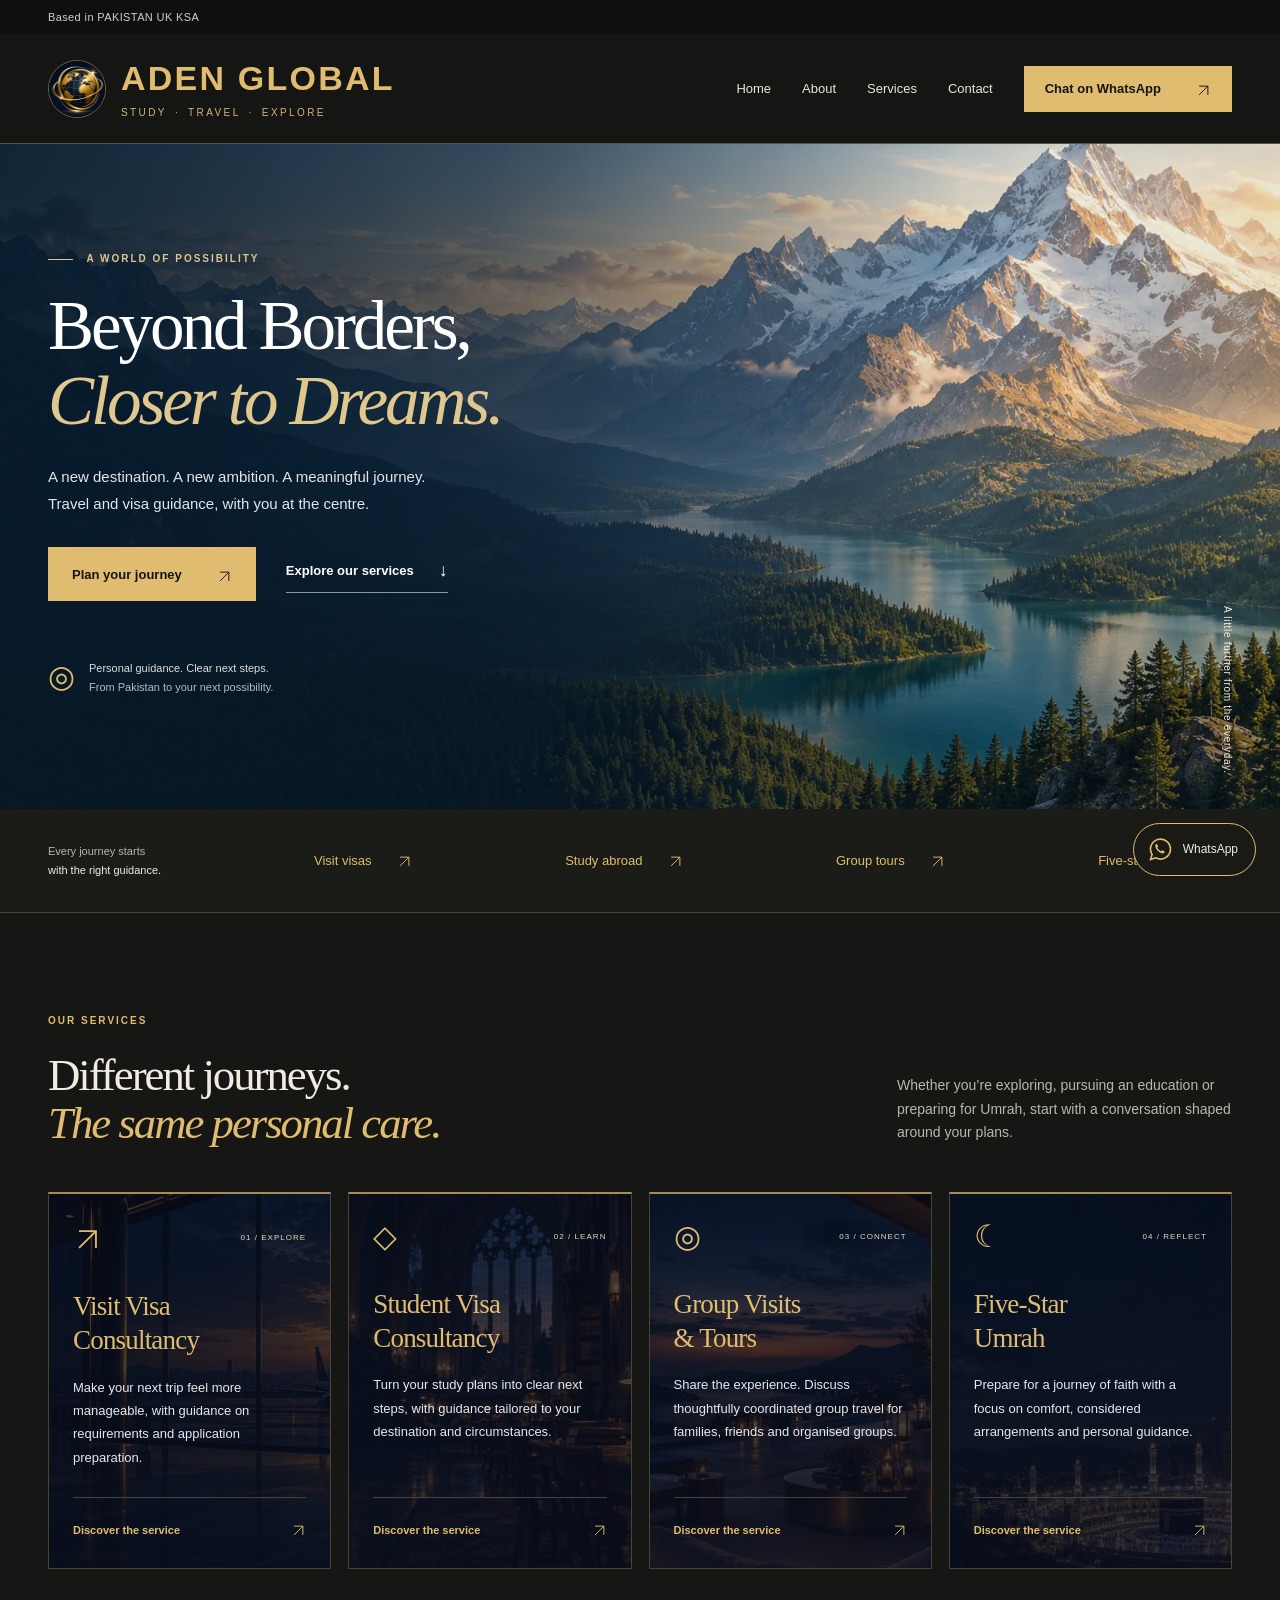
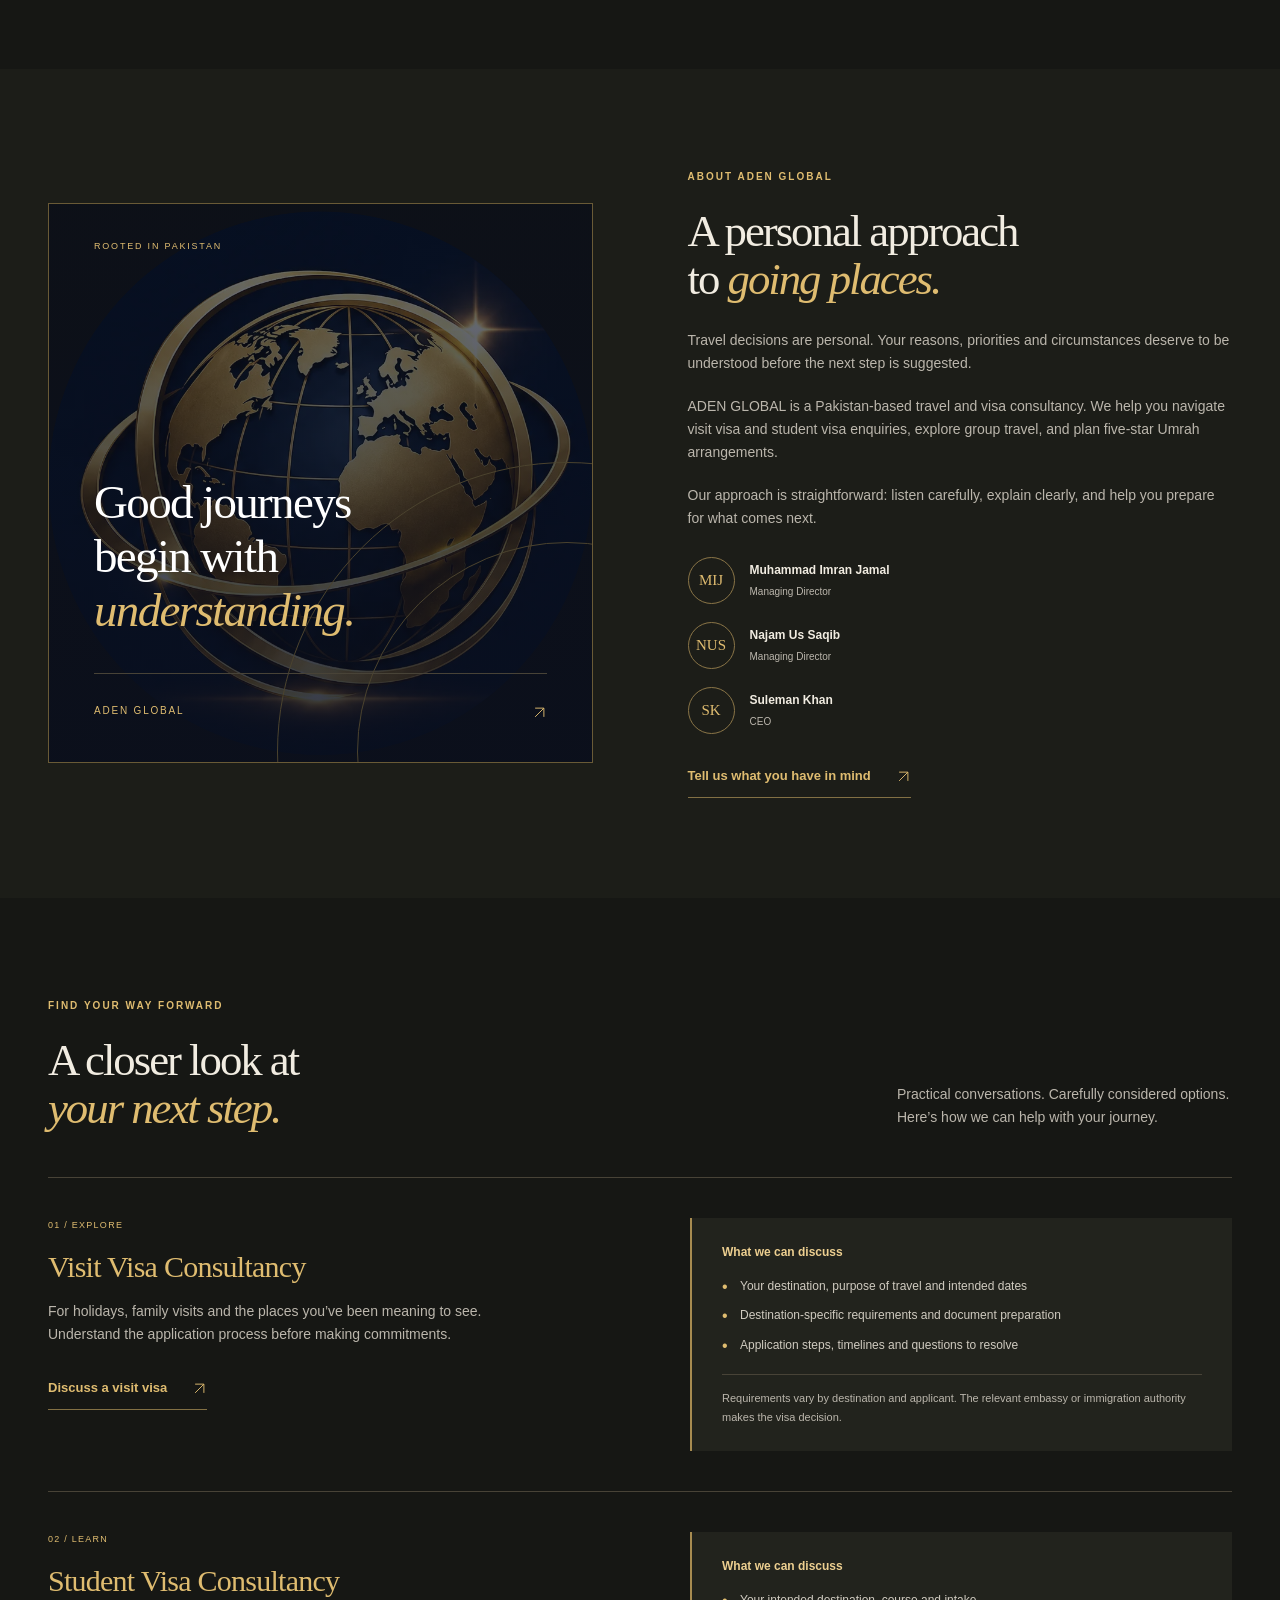
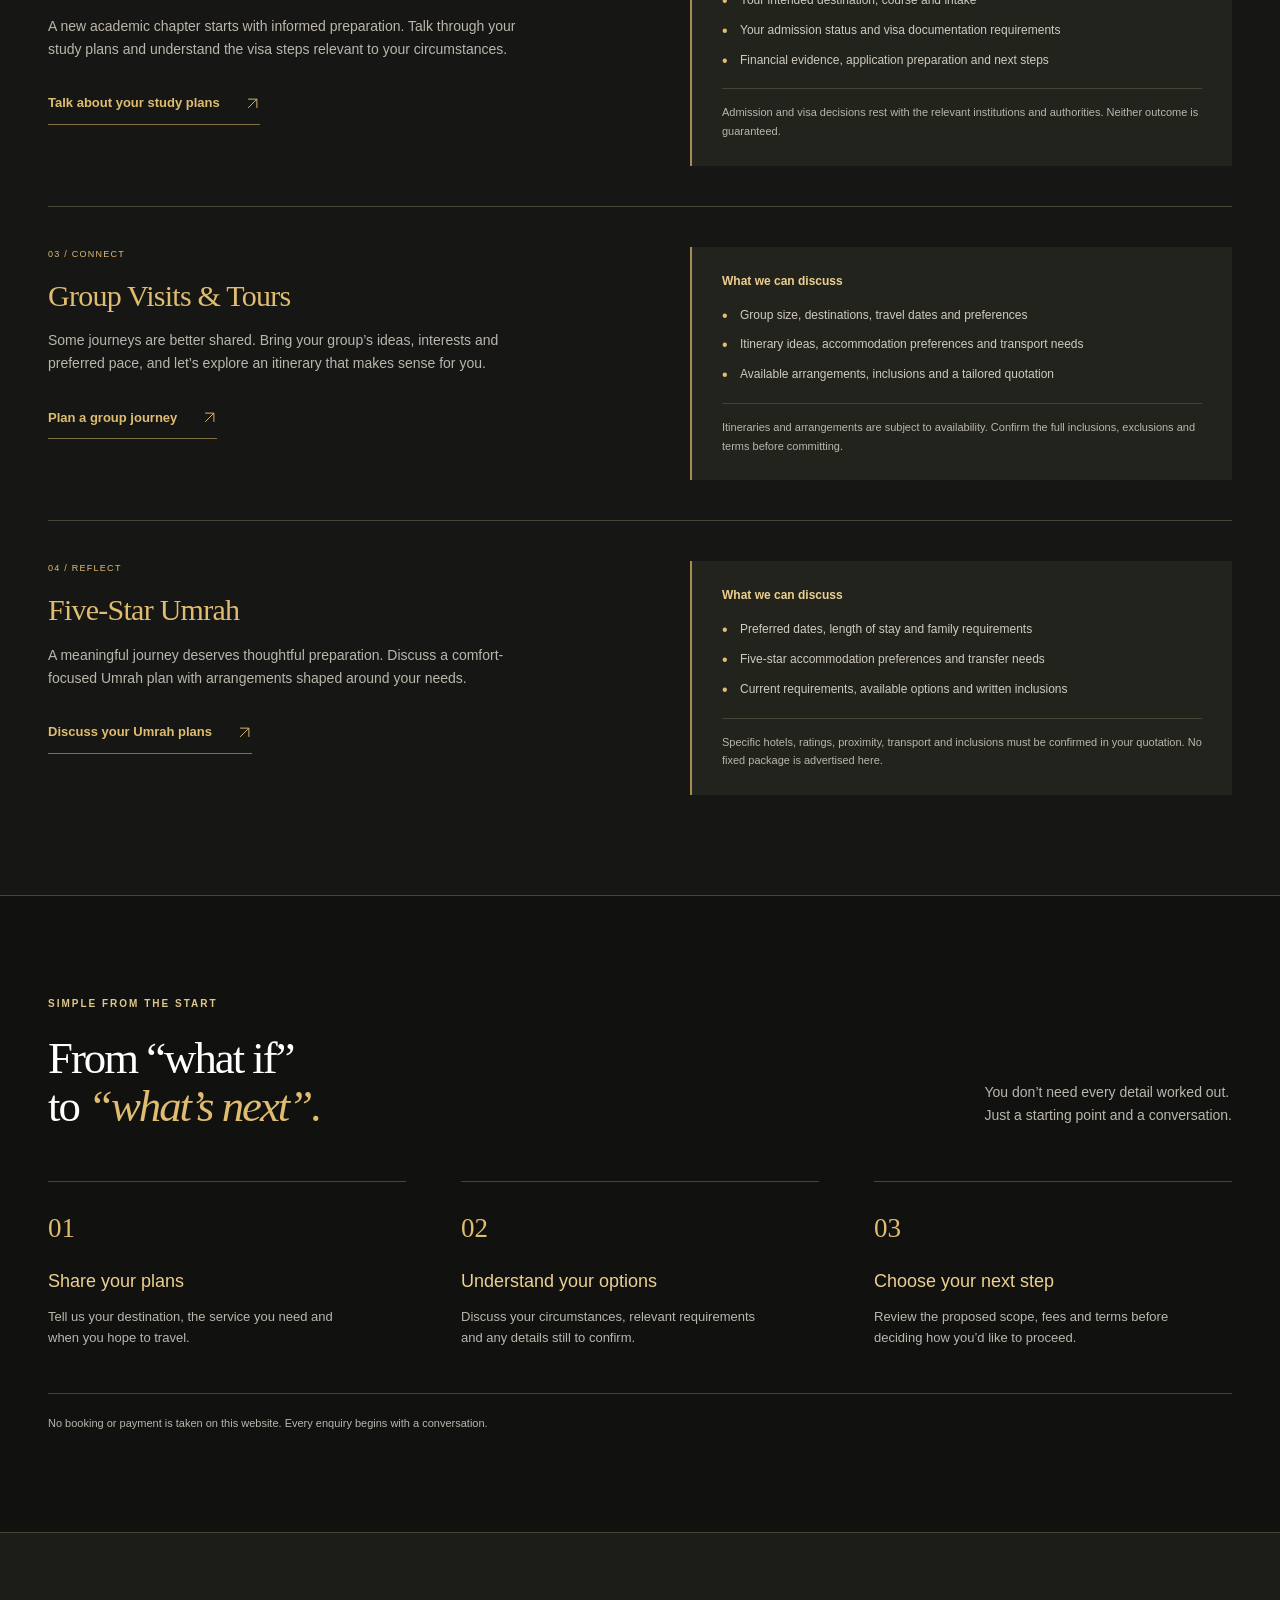
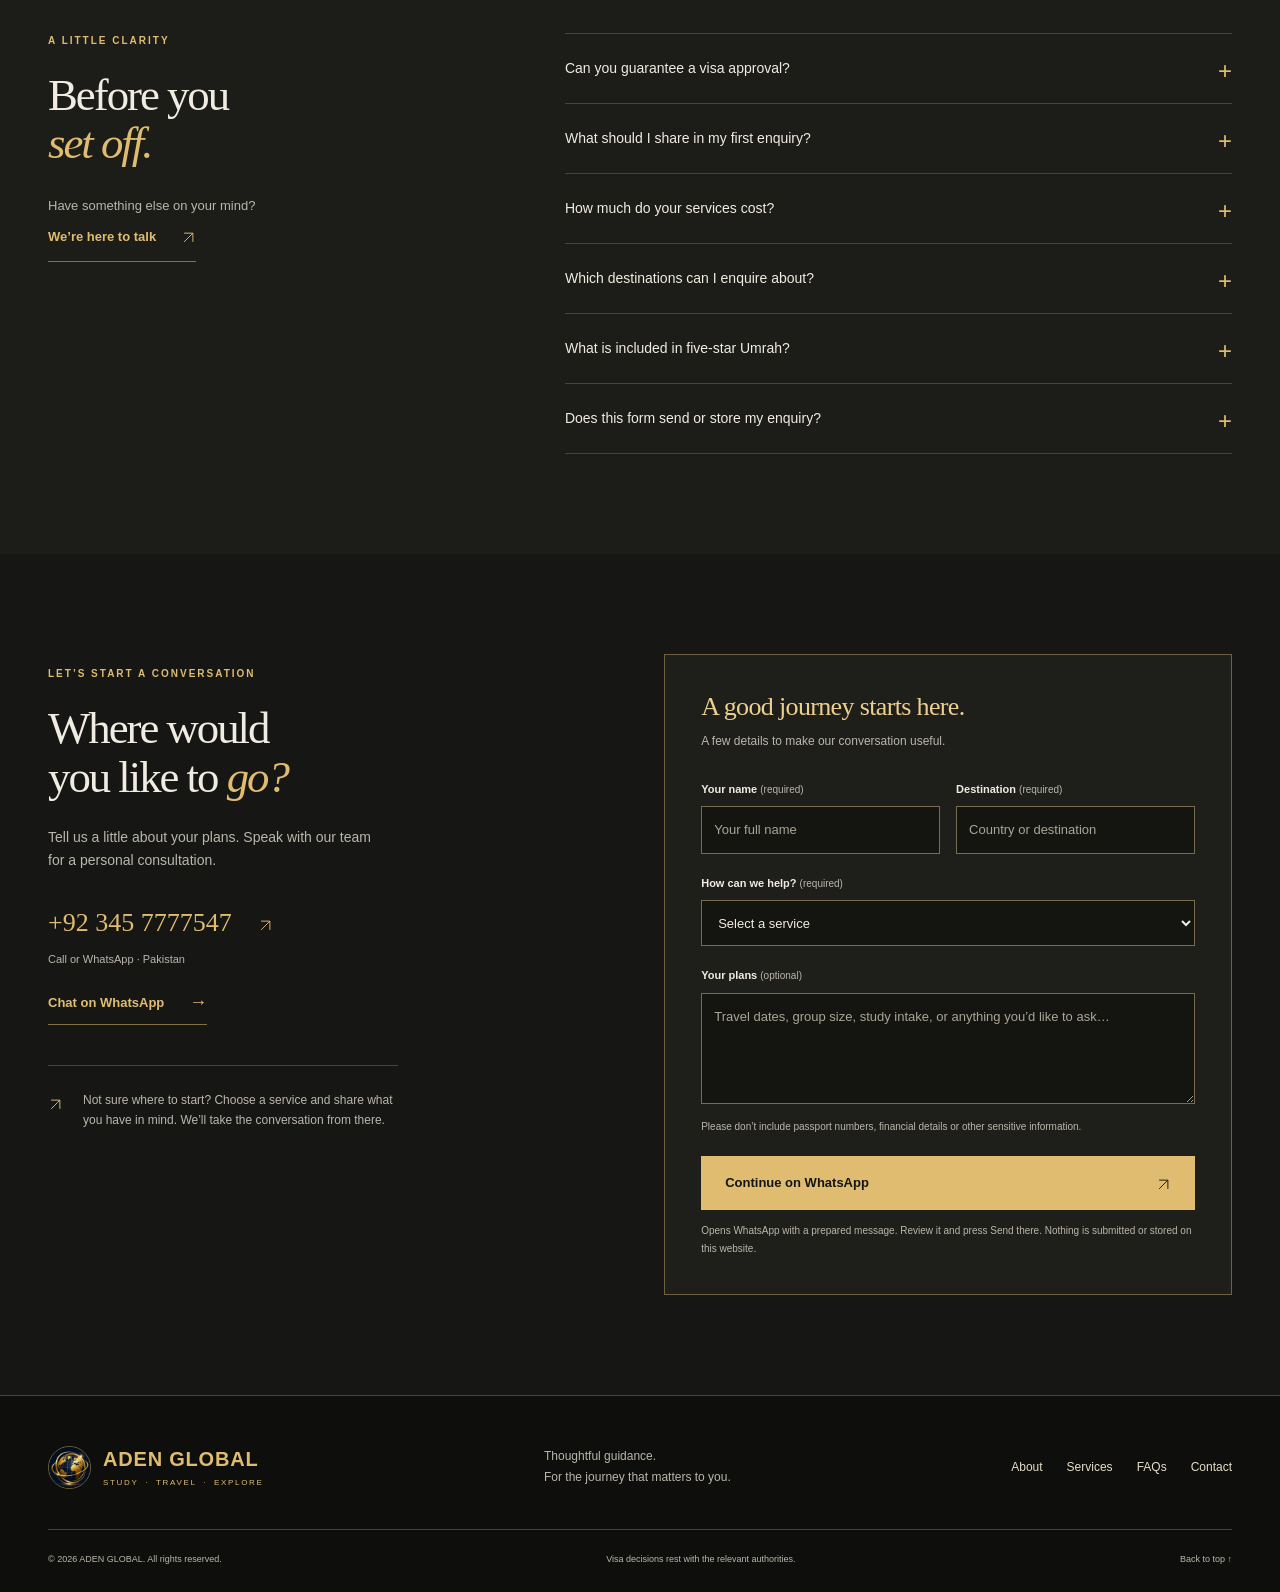
==== commit 4424d6e1: "Update leadership roles and retain only the original contact number" ====
--- a/index.html
+++ b/index.html
@@ -7,7 +7,7 @@
   <title>ADEN GLOBAL | Travel & Visa Consultancy in Pakistan</title>
   <meta name="description" content="Plan your next journey with ADEN GLOBAL. Pakistan-based consultancy for visit visas, student visas, group tours and five-star Umrah. Enquire on WhatsApp.">
   <meta property="og:title" content="ADEN GLOBAL | Beyond Borders, Closer to Dreams.">
-  <meta property="og:description" content="Thoughtful guidance for travel, study and Umrah. Speak with Muhammad Imran Jamal or Najam Us Saqib about your plans.">
+  <meta property="og:description" content="Thoughtful guidance for travel, study and Umrah. Speak with our team about your plans.">
   <meta property="og:type" content="website">
   <link rel="icon" type="image/svg+xml" href="assets/mark.svg">
   <link rel="stylesheet" href="styles.css">
@@ -41,7 +41,7 @@
       </div>
     </div></section>
 
-    <section class="section about-section" id="about" aria-labelledby="about-title"><div class="container about-grid"><div class="about-art"><div class="orbit orbit-one"></div><div class="orbit orbit-two"></div><span class="about-emblem brand-emblem" aria-hidden="true"><img src="assets/logo.webp" alt="" width="2048" height="2048"></span><span class="art-top">ROOTED IN PAKISTAN</span><p>Good journeys<br>begin with<br><em>understanding.</em></p><span class="art-bottom">ADEN GLOBAL <span aria-hidden="true"><svg class="arrow" viewBox="0 0 24 24" fill="none" aria-hidden="true"><path d="M5 19 19 5M5 5h14v14" stroke="currentColor" stroke-width="1.5"/></svg></span></span></div><div class="about-copy"><p class="eyebrow">ABOUT ADEN GLOBAL</p><h2 id="about-title">A personal approach<br>to <em>going places.</em></h2><p>Travel decisions are personal. Your reasons, priorities and circumstances deserve to be understood before the next step is suggested.</p><p>ADEN GLOBAL is a Pakistan-based travel and visa consultancy. Speak with Muhammad Imran Jamal or Najam Us Saqib to discuss your plans. We help you navigate visit visa and student visa enquiries, explore group travel, and plan five-star Umrah arrangements.</p><p>Our approach is straightforward: listen carefully, explain clearly, and help you prepare for what comes next.</p><div class="consultation-team" aria-label="Consultation contacts"><div class="founder"><span class="founder-monogram" aria-hidden="true">MIJ</span><span><strong>Muhammad Imran Jamal</strong><small>Your consultation contact</small></span></div><div class="founder"><span class="founder-monogram" aria-hidden="true">NUS</span><span><strong>Najam Us Saqib</strong><small>Your consultation contact</small></span></div></div><a class="text-link" href="#contact">Tell us what you have in mind <span aria-hidden="true"><svg class="arrow" viewBox="0 0 24 24" fill="none" aria-hidden="true"><path d="M5 19 19 5M5 5h14v14" stroke="currentColor" stroke-width="1.5"/></svg></span></a></div></div></section>
+    <section class="section about-section" id="about" aria-labelledby="about-title"><div class="container about-grid"><div class="about-art"><div class="orbit orbit-one"></div><div class="orbit orbit-two"></div><span class="about-emblem brand-emblem" aria-hidden="true"><img src="assets/logo.webp" alt="" width="2048" height="2048"></span><span class="art-top">ROOTED IN PAKISTAN</span><p>Good journeys<br>begin with<br><em>understanding.</em></p><span class="art-bottom">ADEN GLOBAL <span aria-hidden="true"><svg class="arrow" viewBox="0 0 24 24" fill="none" aria-hidden="true"><path d="M5 19 19 5M5 5h14v14" stroke="currentColor" stroke-width="1.5"/></svg></span></span></div><div class="about-copy"><p class="eyebrow">ABOUT ADEN GLOBAL</p><h2 id="about-title">A personal approach<br>to <em>going places.</em></h2><p>Travel decisions are personal. Your reasons, priorities and circumstances deserve to be understood before the next step is suggested.</p><p>ADEN GLOBAL is a Pakistan-based travel and visa consultancy. We help you navigate visit visa and student visa enquiries, explore group travel, and plan five-star Umrah arrangements.</p><p>Our approach is straightforward: listen carefully, explain clearly, and help you prepare for what comes next.</p><div class="consultation-team" aria-label="ADEN GLOBAL leadership"><div class="founder"><span class="founder-monogram" aria-hidden="true">MIJ</span><span><strong>Muhammad Imran Jamal</strong><small>Managing Director</small></span></div><div class="founder"><span class="founder-monogram" aria-hidden="true">NUS</span><span><strong>Najam Us Saqib</strong><small>Managing Director</small></span></div><div class="founder"><span class="founder-monogram" aria-hidden="true">SK</span><span><strong>Suleman Khan</strong><small>CEO</small></span></div></div><a class="text-link" href="#contact">Tell us what you have in mind <span aria-hidden="true"><svg class="arrow" viewBox="0 0 24 24" fill="none" aria-hidden="true"><path d="M5 19 19 5M5 5h14v14" stroke="currentColor" stroke-width="1.5"/></svg></span></a></div></div></section>
 
     <section class="section details-section" aria-labelledby="details-title"><div class="container"><div class="section-heading"><div><p class="eyebrow">FIND YOUR WAY FORWARD</p><h2 id="details-title">A closer look at<br><em>your next step.</em></h2></div><p>Practical conversations. Carefully considered options. Here’s how we can help with your journey.</p></div>
       <article class="service-detail" id="visit"><div><span class="detail-index">01 / EXPLORE</span><h3>Visit Visa Consultancy</h3><p>For holidays, family visits and the places you’ve been meaning to see. Understand the application process before making commitments.</p><a class="text-link service-enquiry" data-service="Visit Visa Consultancy" href="https://wa.me/923457777547?text=Hello%20ADEN%20GLOBAL%2C%20I%20would%20like%20to%20enquire%20about%20Visit%20Visa%20Consultancy." target="_blank" rel="noopener noreferrer">Discuss a visit visa <span aria-hidden="true"><svg class="arrow" viewBox="0 0 24 24" fill="none" aria-hidden="true"><path d="M5 19 19 5M5 5h14v14" stroke="currentColor" stroke-width="1.5"/></svg></span></a></div><div class="detail-support"><h4>What we can discuss</h4><ul><li>Your destination, purpose of travel and intended dates</li><li>Destination-specific requirements and document preparation</li><li>Application steps, timelines and questions to resolve</li></ul><p class="detail-note">Requirements vary by destination and applicant. The relevant embassy or immigration authority makes the visa decision.</p></div></article>
@@ -54,7 +54,7 @@
 
     <section class="section faq-section" id="faqs" aria-labelledby="faq-title"><div class="container faq-grid"><div><p class="eyebrow">A LITTLE CLARITY</p><h2 id="faq-title">Before you<br><em>set off.</em></h2><p>Have something else on your mind?<br><a class="text-link" href="#contact">We’re here to talk <span aria-hidden="true"><svg class="arrow" viewBox="0 0 24 24" fill="none" aria-hidden="true"><path d="M5 19 19 5M5 5h14v14" stroke="currentColor" stroke-width="1.5"/></svg></span></a></p></div><div class="faq-list"><details><summary>Can you guarantee a visa approval?</summary><p>No. Visa decisions are made solely by the relevant embassy, consulate or immigration authority. Consultancy can help you understand requirements and prepare; it cannot guarantee approval.</p></details><details><summary>What should I share in my first enquiry?</summary><p>Share your name, destination, service, intended dates and a brief outline of your plans. For group travel, include the approximate group size; for study, your intended course and intake. Please do not send passports, bank statements or other sensitive documents in your initial enquiry.</p></details><details><summary>How much do your services cost?</summary><p>Fees depend on the service and your requirements. Request a consultation to discuss the scope and obtain a quotation. Confirm consultancy fees, third-party charges, inclusions, exclusions and cancellation terms before proceeding.</p></details><details><summary>Which destinations can I enquire about?</summary><p>Tell us where you want to go. We’ll discuss whether we can assist with your destination and current requirements before you make any commitment. Destination availability and entry rules may change.</p></details><details><summary>What is included in five-star Umrah?</summary><p>Arrangements are discussed individually. Ask for written confirmation of hotel names and ratings, stay dates, room type, transfers, visa-related services and all inclusions and exclusions before confirming a plan.</p></details><details><summary>Does this form send or store my enquiry?</summary><p>No. The form prepares a message and opens WhatsApp. You can review and edit it, then choose to send it there. This website does not submit your form to a server or store it. Your use of WhatsApp is subject to its privacy terms.</p></details></div></div></section>
 
-    <section class="section contact-section" id="contact" aria-labelledby="contact-title"><div class="container contact-grid"><div class="contact-copy"><p class="eyebrow">LET’S START A CONVERSATION</p><h2 id="contact-title">Where would<br>you like to <em>go?</em></h2><p>Tell us a little about your plans. Speak with Muhammad Imran Jamal or Najam Us Saqib for a personal consultation.</p><div class="contact-channel"><a class="contact-phone" href="tel:+923457777547">+92 345 7777547 <span aria-hidden="true"><svg class="arrow" viewBox="0 0 24 24" fill="none" aria-hidden="true"><path d="M5 19 19 5M5 5h14v14" stroke="currentColor" stroke-width="1.5"/></svg></span></a><span class="contact-meta">Call or WhatsApp · Pakistan</span><a class="text-link" style="margin-top:20px" href="https://wa.me/923457777547?text=Hello%20ADEN%20GLOBAL%2C%20I%20would%20like%20a%20consultation%20with%20ADEN%20GLOBAL." target="_blank" rel="noopener noreferrer" aria-label="Chat on WhatsApp at +92 345 7777547">Chat on WhatsApp <span aria-hidden="true">→</span></a></div><div class="contact-channel"><a class="contact-phone" href="tel:+923455003104">+92 345 5003104 <span aria-hidden="true"><svg class="arrow" viewBox="0 0 24 24" fill="none" aria-hidden="true"><path d="M5 19 19 5M5 5h14v14" stroke="currentColor" stroke-width="1.5"/></svg></span></a><span class="contact-meta">Call or WhatsApp · Pakistan</span><a class="text-link" style="margin-top:20px" href="https://wa.me/923455003104?text=Hello%20ADEN%20GLOBAL%2C%20I%20would%20like%20a%20consultation%20with%20ADEN%20GLOBAL." target="_blank" rel="noopener noreferrer" aria-label="Chat on WhatsApp at +92 345 5003104">Chat on WhatsApp <span aria-hidden="true">→</span></a></div><div class="contact-tip"><span aria-hidden="true"><svg class="arrow" viewBox="0 0 24 24" fill="none" aria-hidden="true"><path d="M5 19 19 5M5 5h14v14" stroke="currentColor" stroke-width="1.5"/></svg></span><p>Not sure where to start? Choose a service and share what you have in mind. We’ll take the conversation from there.</p></div></div><form id="enquiry-form" class="enquiry-form"><h3>A good journey starts here.</h3><p class="form-intro">A few details to make our conversation useful.</p><div class="form-row"><div class="field"><label for="name">Your name <span>(required)</span></label><input id="name" name="name" autocomplete="name" required maxlength="100" placeholder="Your full name"></div><div class="field"><label for="destination">Destination <span>(required)</span></label><input id="destination" name="destination" required maxlength="120" placeholder="Country or destination"></div></div><div class="field"><label for="service">How can we help? <span>(required)</span></label><select id="service" name="service" required><option value="" disabled selected>Select a service</option><option>Visit Visa Consultancy</option><option>Student Visa Consultancy</option><option>Group Visits and Tours</option><option>Five-Star Umrah</option></select></div><div class="field"><label for="message">Your plans <span>(optional)</span></label><textarea id="message" name="message" rows="4" maxlength="1500" placeholder="Travel dates, group size, study intake, or anything you’d like to ask…"></textarea></div><p class="form-privacy">Please don’t include passport numbers, financial details or other sensitive information.</p><button class="button" type="submit" disabled>Continue on WhatsApp <span aria-hidden="true"><svg class="arrow" viewBox="0 0 24 24" fill="none" aria-hidden="true"><path d="M5 19 19 5M5 5h14v14" stroke="currentColor" stroke-width="1.5"/></svg></span></button><p class="form-explainer">Opens WhatsApp with a prepared message. Review it and press Send there. Nothing is submitted or stored on this website.</p><p id="form-status" class="form-status" role="status"></p><noscript><p>JavaScript is needed to prepare your message. You can <a href="https://wa.me/923457777547">contact us directly on WhatsApp</a> instead.</p></noscript></form></div></section>
+    <section class="section contact-section" id="contact" aria-labelledby="contact-title"><div class="container contact-grid"><div class="contact-copy"><p class="eyebrow">LET’S START A CONVERSATION</p><h2 id="contact-title">Where would<br>you like to <em>go?</em></h2><p>Tell us a little about your plans. Speak with our team for a personal consultation.</p><div class="contact-channel"><a class="contact-phone" href="tel:+923457777547">+92 345 7777547 <span aria-hidden="true"><svg class="arrow" viewBox="0 0 24 24" fill="none" aria-hidden="true"><path d="M5 19 19 5M5 5h14v14" stroke="currentColor" stroke-width="1.5"/></svg></span></a><span class="contact-meta">Call or WhatsApp · Pakistan</span><a class="text-link" style="margin-top:20px" href="https://wa.me/923457777547?text=Hello%20ADEN%20GLOBAL%2C%20I%20would%20like%20a%20consultation%20with%20ADEN%20GLOBAL." target="_blank" rel="noopener noreferrer" aria-label="Chat on WhatsApp at +92 345 7777547">Chat on WhatsApp <span aria-hidden="true">→</span></a></div><div class="contact-tip"><span aria-hidden="true"><svg class="arrow" viewBox="0 0 24 24" fill="none" aria-hidden="true"><path d="M5 19 19 5M5 5h14v14" stroke="currentColor" stroke-width="1.5"/></svg></span><p>Not sure where to start? Choose a service and share what you have in mind. We’ll take the conversation from there.</p></div></div><form id="enquiry-form" class="enquiry-form"><h3>A good journey starts here.</h3><p class="form-intro">A few details to make our conversation useful.</p><div class="form-row"><div class="field"><label for="name">Your name <span>(required)</span></label><input id="name" name="name" autocomplete="name" required maxlength="100" placeholder="Your full name"></div><div class="field"><label for="destination">Destination <span>(required)</span></label><input id="destination" name="destination" required maxlength="120" placeholder="Country or destination"></div></div><div class="field"><label for="service">How can we help? <span>(required)</span></label><select id="service" name="service" required><option value="" disabled selected>Select a service</option><option>Visit Visa Consultancy</option><option>Student Visa Consultancy</option><option>Group Visits and Tours</option><option>Five-Star Umrah</option></select></div><div class="field"><label for="message">Your plans <span>(optional)</span></label><textarea id="message" name="message" rows="4" maxlength="1500" placeholder="Travel dates, group size, study intake, or anything you’d like to ask…"></textarea></div><p class="form-privacy">Please don’t include passport numbers, financial details or other sensitive information.</p><button class="button" type="submit" disabled>Continue on WhatsApp <span aria-hidden="true"><svg class="arrow" viewBox="0 0 24 24" fill="none" aria-hidden="true"><path d="M5 19 19 5M5 5h14v14" stroke="currentColor" stroke-width="1.5"/></svg></span></button><p class="form-explainer">Opens WhatsApp with a prepared message. Review it and press Send there. Nothing is submitted or stored on this website.</p><p id="form-status" class="form-status" role="status"></p><noscript><p>JavaScript is needed to prepare your message. You can <a href="https://wa.me/923457777547">contact us directly on WhatsApp</a> instead.</p></noscript></form></div></section>
   </main>
   <footer class="footer"><div class="container"><div class="footer-top"><a class="brand" href="#home"><span class="brand-emblem" aria-hidden="true"><img src="assets/logo.webp" alt="" width="2048" height="2048"></span><span>ADEN GLOBAL<small>STUDY <b>·</b> TRAVEL <b>·</b> EXPLORE</small></span></a><p>Thoughtful guidance.<br>For the journey that matters to you.</p><nav aria-label="Footer navigation"><a href="#about">About</a><a href="#services">Services</a><a href="#faqs">FAQs</a><a href="#contact">Contact</a></nav></div><div class="footer-bottom"><p>© <span id="year">2026</span> ADEN GLOBAL. All rights reserved.</p><p>Visa decisions rest with the relevant authorities.</p><a href="#home">Back to top ↑</a></div></div></footer>
   <a class="floating-whatsapp" href="https://wa.me/923457777547?text=Hello%20ADEN%20GLOBAL%2C%20I%20would%20like%20a%20consultation." target="_blank" rel="noopener noreferrer" aria-label="Chat with ADEN GLOBAL on WhatsApp"><svg viewBox="0 0 32 32" fill="none" aria-hidden="true"><path d="M27 15.5a11 11 0 0 1-16.2 9.7L5 27l1.7-5.6A11 11 0 1 1 27 15.5Z" stroke="currentColor" stroke-width="1.8"/><path d="M12 10c-.7-.5-1.8.7-1.7 1.8.3 4.4 4.8 8.5 8.4 8.6 1.3 0 2.3-1.6 1.8-2.1l-2.3-1.4c-.5-.2-1.2 1-1.7.9-1.6-.6-3.4-2.4-3.8-3.8-.2-.6 1-1.2.7-1.8L12 10Z" fill="currentColor"/></svg><span>WhatsApp</span></a>
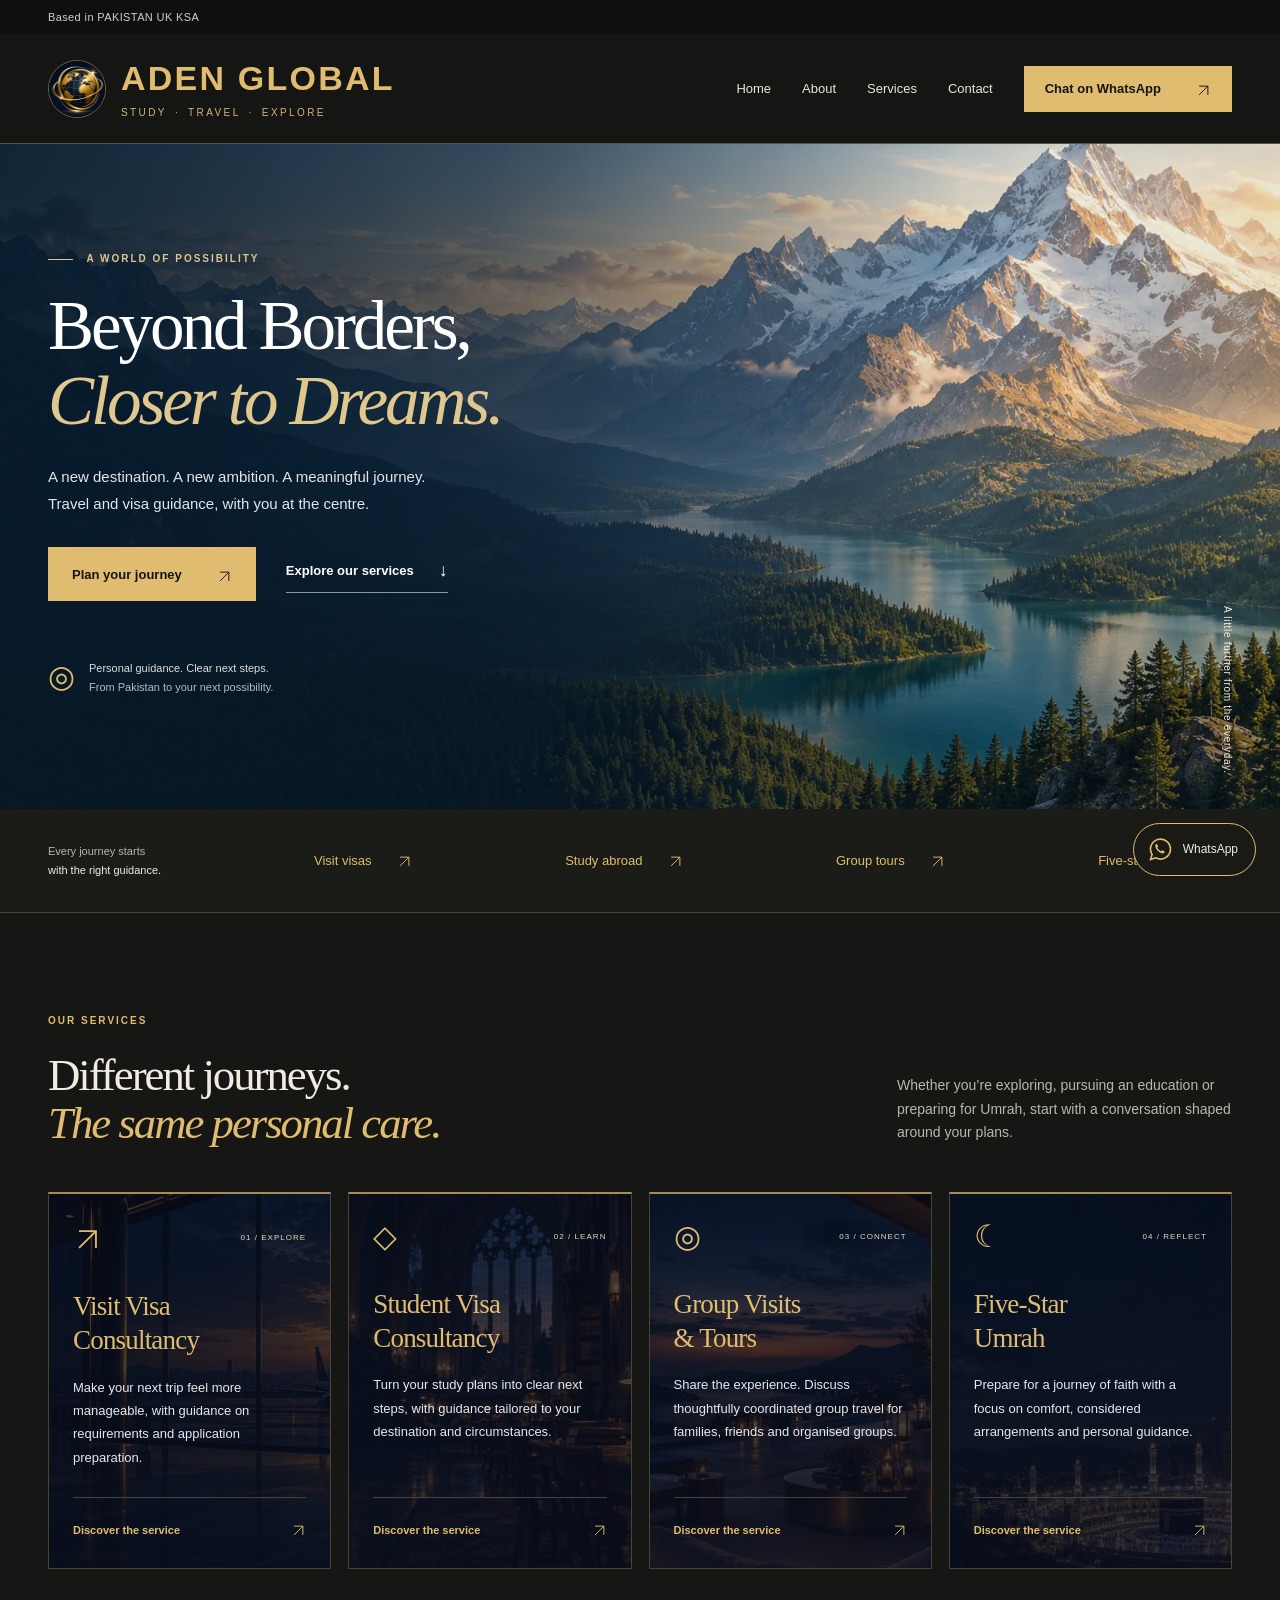
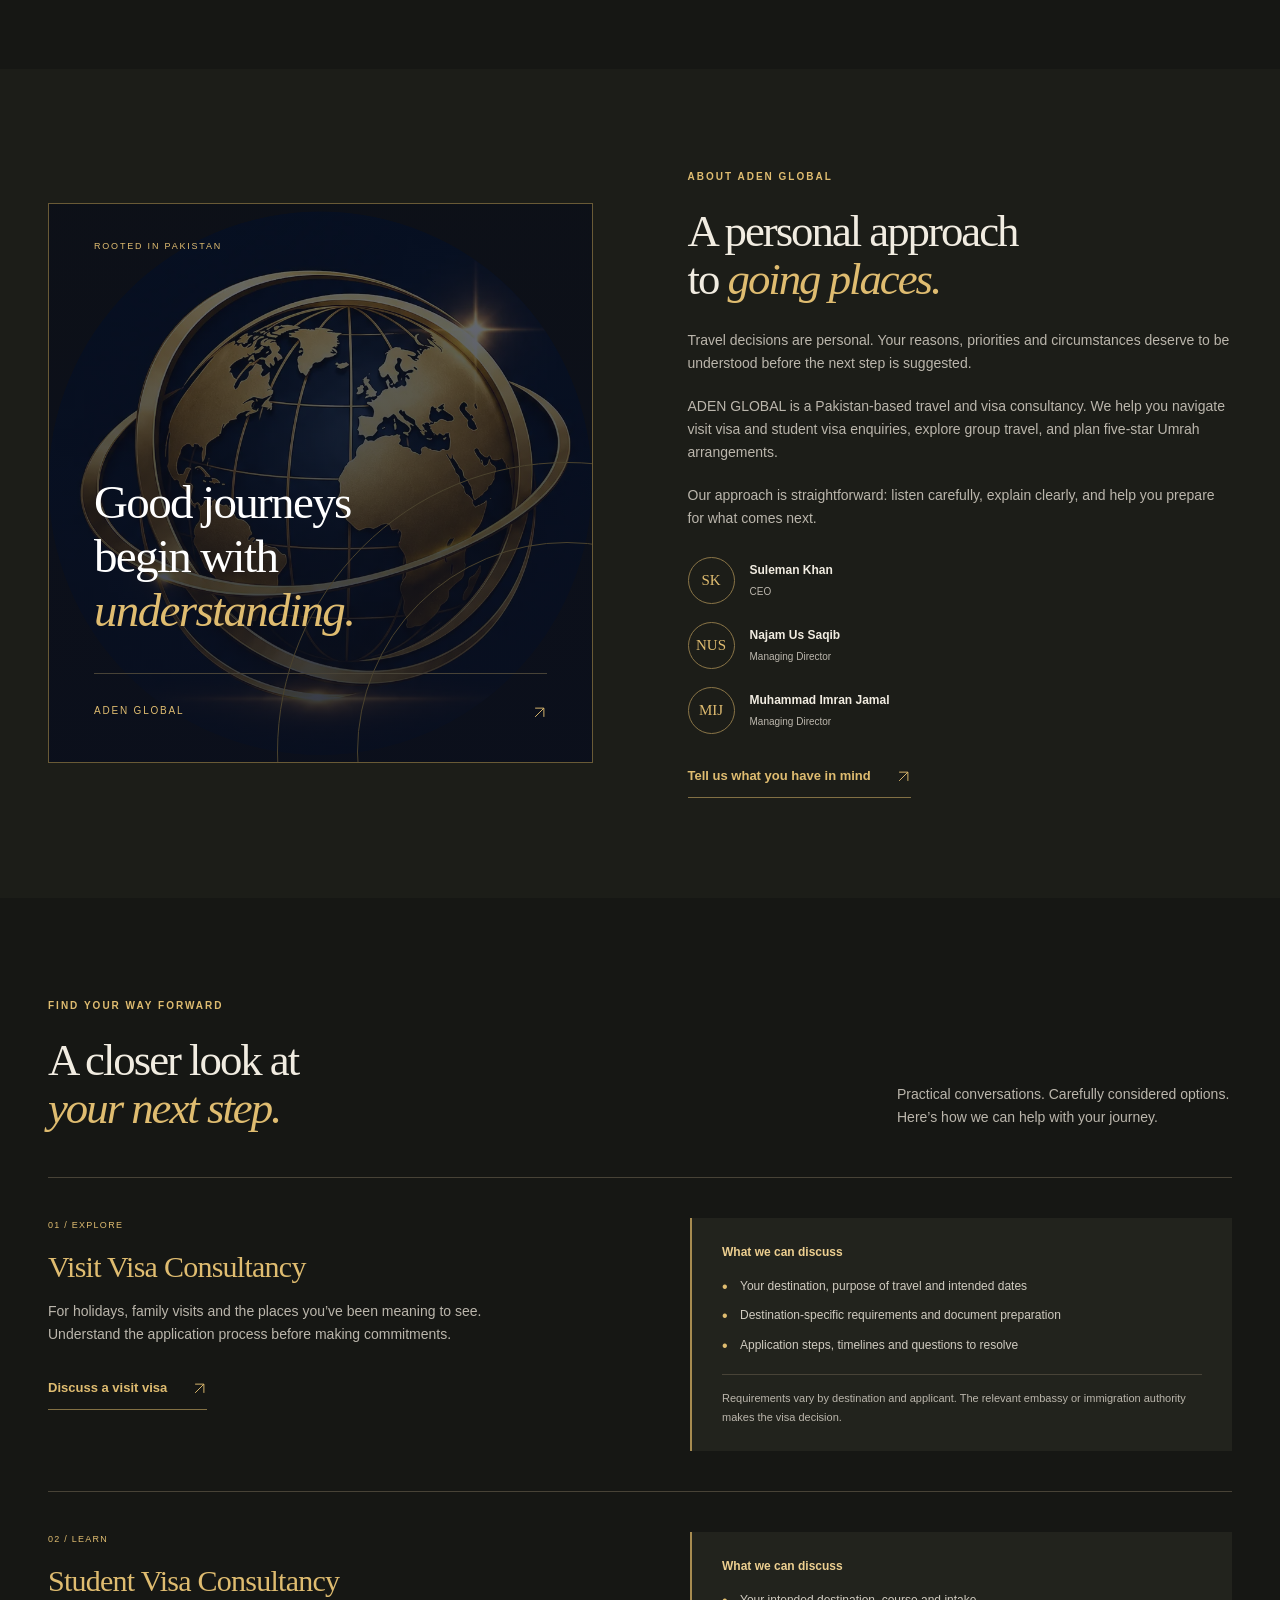
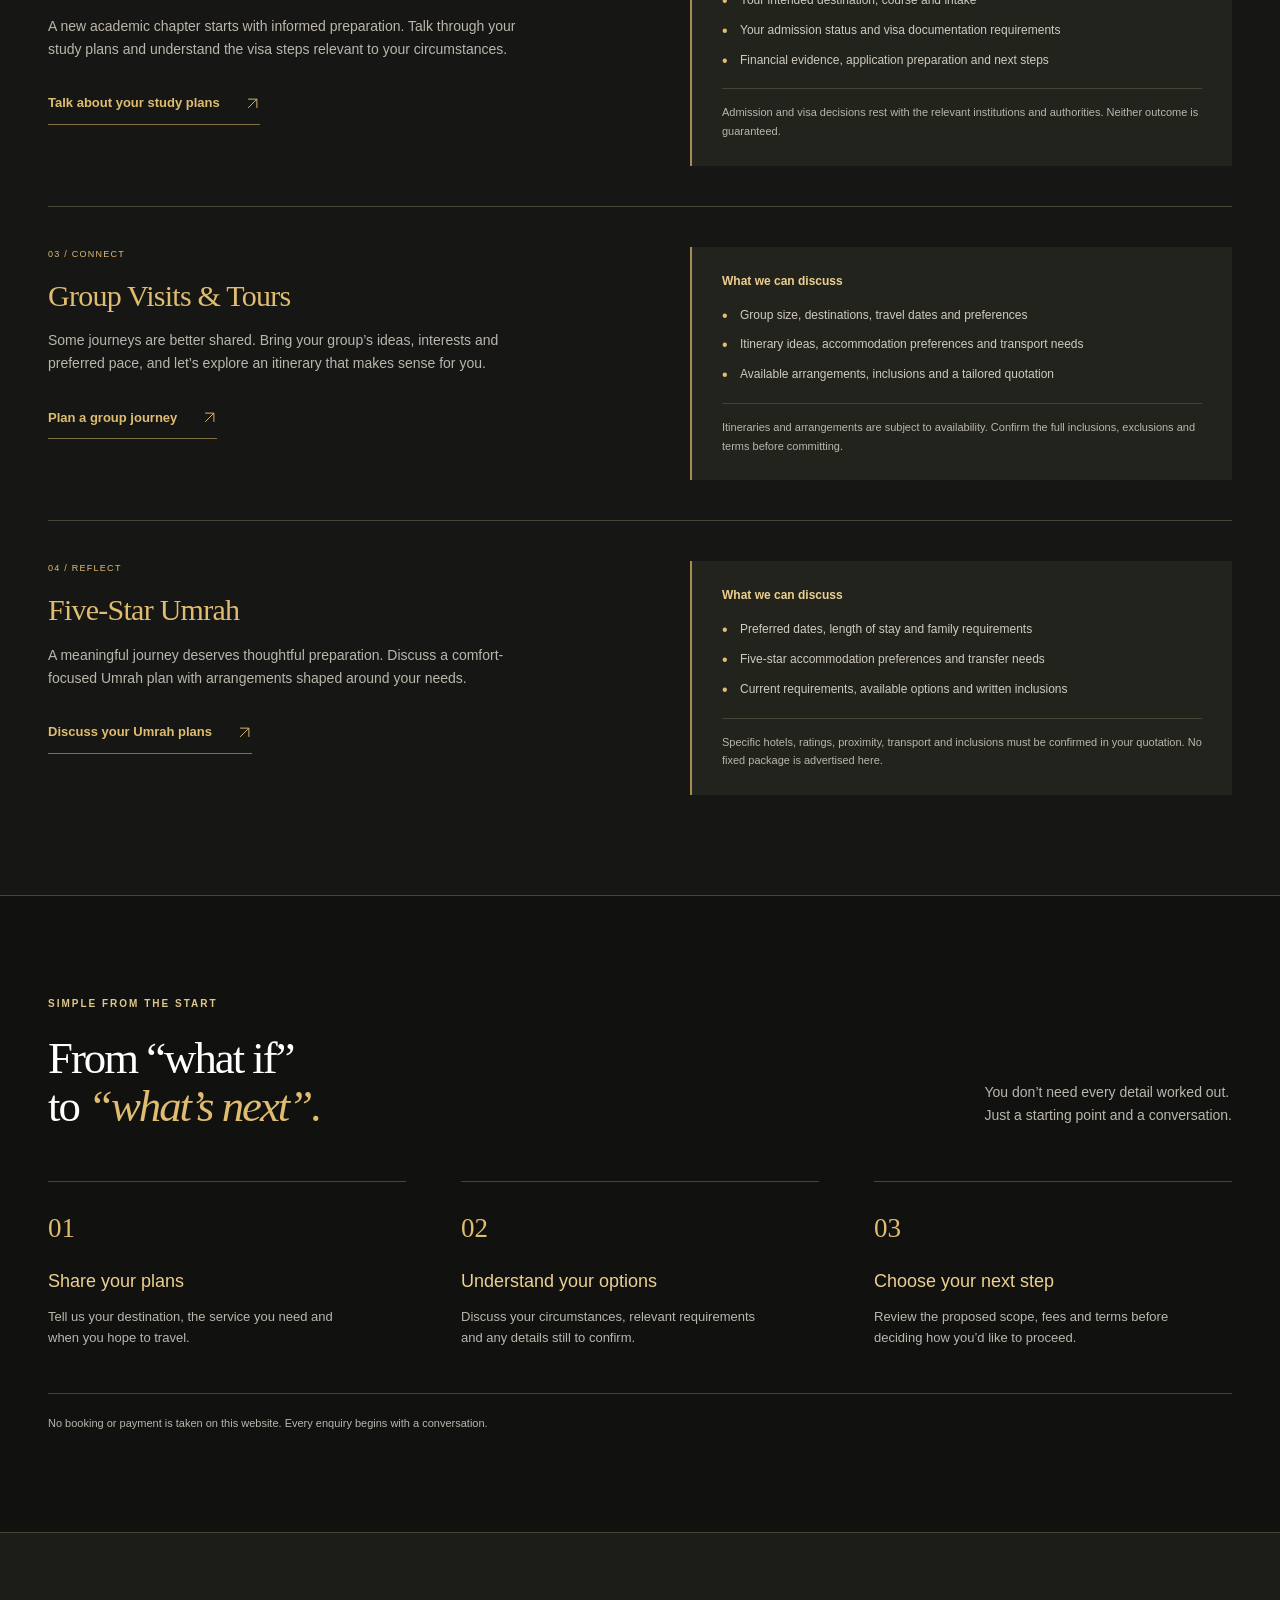
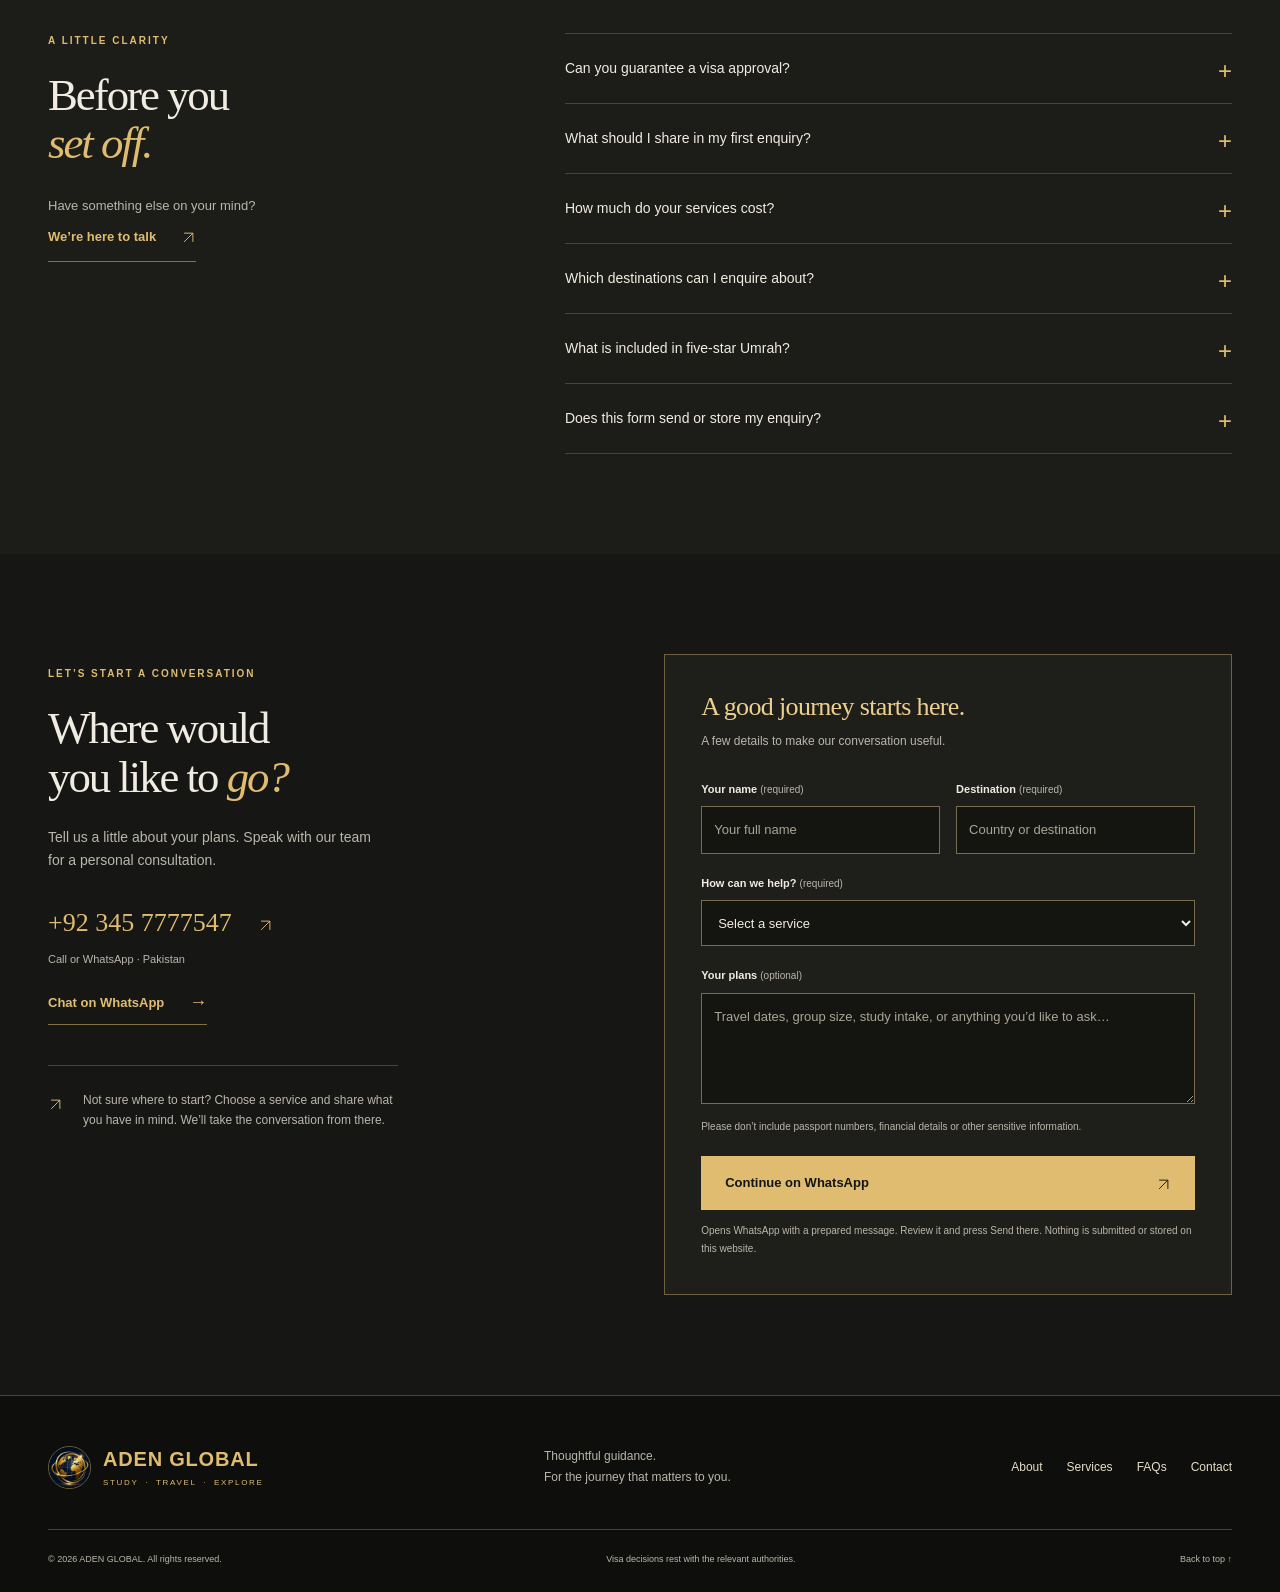
==== commit 249af9af: "Order leadership as Suleman, Najam, then Imran" ====
--- a/index.html
+++ b/index.html
@@ -41,7 +41,7 @@
       </div>
     </div></section>
 
-    <section class="section about-section" id="about" aria-labelledby="about-title"><div class="container about-grid"><div class="about-art"><div class="orbit orbit-one"></div><div class="orbit orbit-two"></div><span class="about-emblem brand-emblem" aria-hidden="true"><img src="assets/logo.webp" alt="" width="2048" height="2048"></span><span class="art-top">ROOTED IN PAKISTAN</span><p>Good journeys<br>begin with<br><em>understanding.</em></p><span class="art-bottom">ADEN GLOBAL <span aria-hidden="true"><svg class="arrow" viewBox="0 0 24 24" fill="none" aria-hidden="true"><path d="M5 19 19 5M5 5h14v14" stroke="currentColor" stroke-width="1.5"/></svg></span></span></div><div class="about-copy"><p class="eyebrow">ABOUT ADEN GLOBAL</p><h2 id="about-title">A personal approach<br>to <em>going places.</em></h2><p>Travel decisions are personal. Your reasons, priorities and circumstances deserve to be understood before the next step is suggested.</p><p>ADEN GLOBAL is a Pakistan-based travel and visa consultancy. We help you navigate visit visa and student visa enquiries, explore group travel, and plan five-star Umrah arrangements.</p><p>Our approach is straightforward: listen carefully, explain clearly, and help you prepare for what comes next.</p><div class="consultation-team" aria-label="ADEN GLOBAL leadership"><div class="founder"><span class="founder-monogram" aria-hidden="true">MIJ</span><span><strong>Muhammad Imran Jamal</strong><small>Managing Director</small></span></div><div class="founder"><span class="founder-monogram" aria-hidden="true">NUS</span><span><strong>Najam Us Saqib</strong><small>Managing Director</small></span></div><div class="founder"><span class="founder-monogram" aria-hidden="true">SK</span><span><strong>Suleman Khan</strong><small>CEO</small></span></div></div><a class="text-link" href="#contact">Tell us what you have in mind <span aria-hidden="true"><svg class="arrow" viewBox="0 0 24 24" fill="none" aria-hidden="true"><path d="M5 19 19 5M5 5h14v14" stroke="currentColor" stroke-width="1.5"/></svg></span></a></div></div></section>
+    <section class="section about-section" id="about" aria-labelledby="about-title"><div class="container about-grid"><div class="about-art"><div class="orbit orbit-one"></div><div class="orbit orbit-two"></div><span class="about-emblem brand-emblem" aria-hidden="true"><img src="assets/logo.webp" alt="" width="2048" height="2048"></span><span class="art-top">ROOTED IN PAKISTAN</span><p>Good journeys<br>begin with<br><em>understanding.</em></p><span class="art-bottom">ADEN GLOBAL <span aria-hidden="true"><svg class="arrow" viewBox="0 0 24 24" fill="none" aria-hidden="true"><path d="M5 19 19 5M5 5h14v14" stroke="currentColor" stroke-width="1.5"/></svg></span></span></div><div class="about-copy"><p class="eyebrow">ABOUT ADEN GLOBAL</p><h2 id="about-title">A personal approach<br>to <em>going places.</em></h2><p>Travel decisions are personal. Your reasons, priorities and circumstances deserve to be understood before the next step is suggested.</p><p>ADEN GLOBAL is a Pakistan-based travel and visa consultancy. We help you navigate visit visa and student visa enquiries, explore group travel, and plan five-star Umrah arrangements.</p><p>Our approach is straightforward: listen carefully, explain clearly, and help you prepare for what comes next.</p><div class="consultation-team" aria-label="ADEN GLOBAL leadership"><div class="founder"><span class="founder-monogram" aria-hidden="true">SK</span><span><strong>Suleman Khan</strong><small>CEO</small></span></div><div class="founder"><span class="founder-monogram" aria-hidden="true">NUS</span><span><strong>Najam Us Saqib</strong><small>Managing Director</small></span></div><div class="founder"><span class="founder-monogram" aria-hidden="true">MIJ</span><span><strong>Muhammad Imran Jamal</strong><small>Managing Director</small></span></div></div><a class="text-link" href="#contact">Tell us what you have in mind <span aria-hidden="true"><svg class="arrow" viewBox="0 0 24 24" fill="none" aria-hidden="true"><path d="M5 19 19 5M5 5h14v14" stroke="currentColor" stroke-width="1.5"/></svg></span></a></div></div></section>
 
     <section class="section details-section" aria-labelledby="details-title"><div class="container"><div class="section-heading"><div><p class="eyebrow">FIND YOUR WAY FORWARD</p><h2 id="details-title">A closer look at<br><em>your next step.</em></h2></div><p>Practical conversations. Carefully considered options. Here’s how we can help with your journey.</p></div>
       <article class="service-detail" id="visit"><div><span class="detail-index">01 / EXPLORE</span><h3>Visit Visa Consultancy</h3><p>For holidays, family visits and the places you’ve been meaning to see. Understand the application process before making commitments.</p><a class="text-link service-enquiry" data-service="Visit Visa Consultancy" href="https://wa.me/923457777547?text=Hello%20ADEN%20GLOBAL%2C%20I%20would%20like%20to%20enquire%20about%20Visit%20Visa%20Consultancy." target="_blank" rel="noopener noreferrer">Discuss a visit visa <span aria-hidden="true"><svg class="arrow" viewBox="0 0 24 24" fill="none" aria-hidden="true"><path d="M5 19 19 5M5 5h14v14" stroke="currentColor" stroke-width="1.5"/></svg></span></a></div><div class="detail-support"><h4>What we can discuss</h4><ul><li>Your destination, purpose of travel and intended dates</li><li>Destination-specific requirements and document preparation</li><li>Application steps, timelines and questions to resolve</li></ul><p class="detail-note">Requirements vary by destination and applicant. The relevant embassy or immigration authority makes the visa decision.</p></div></article>
